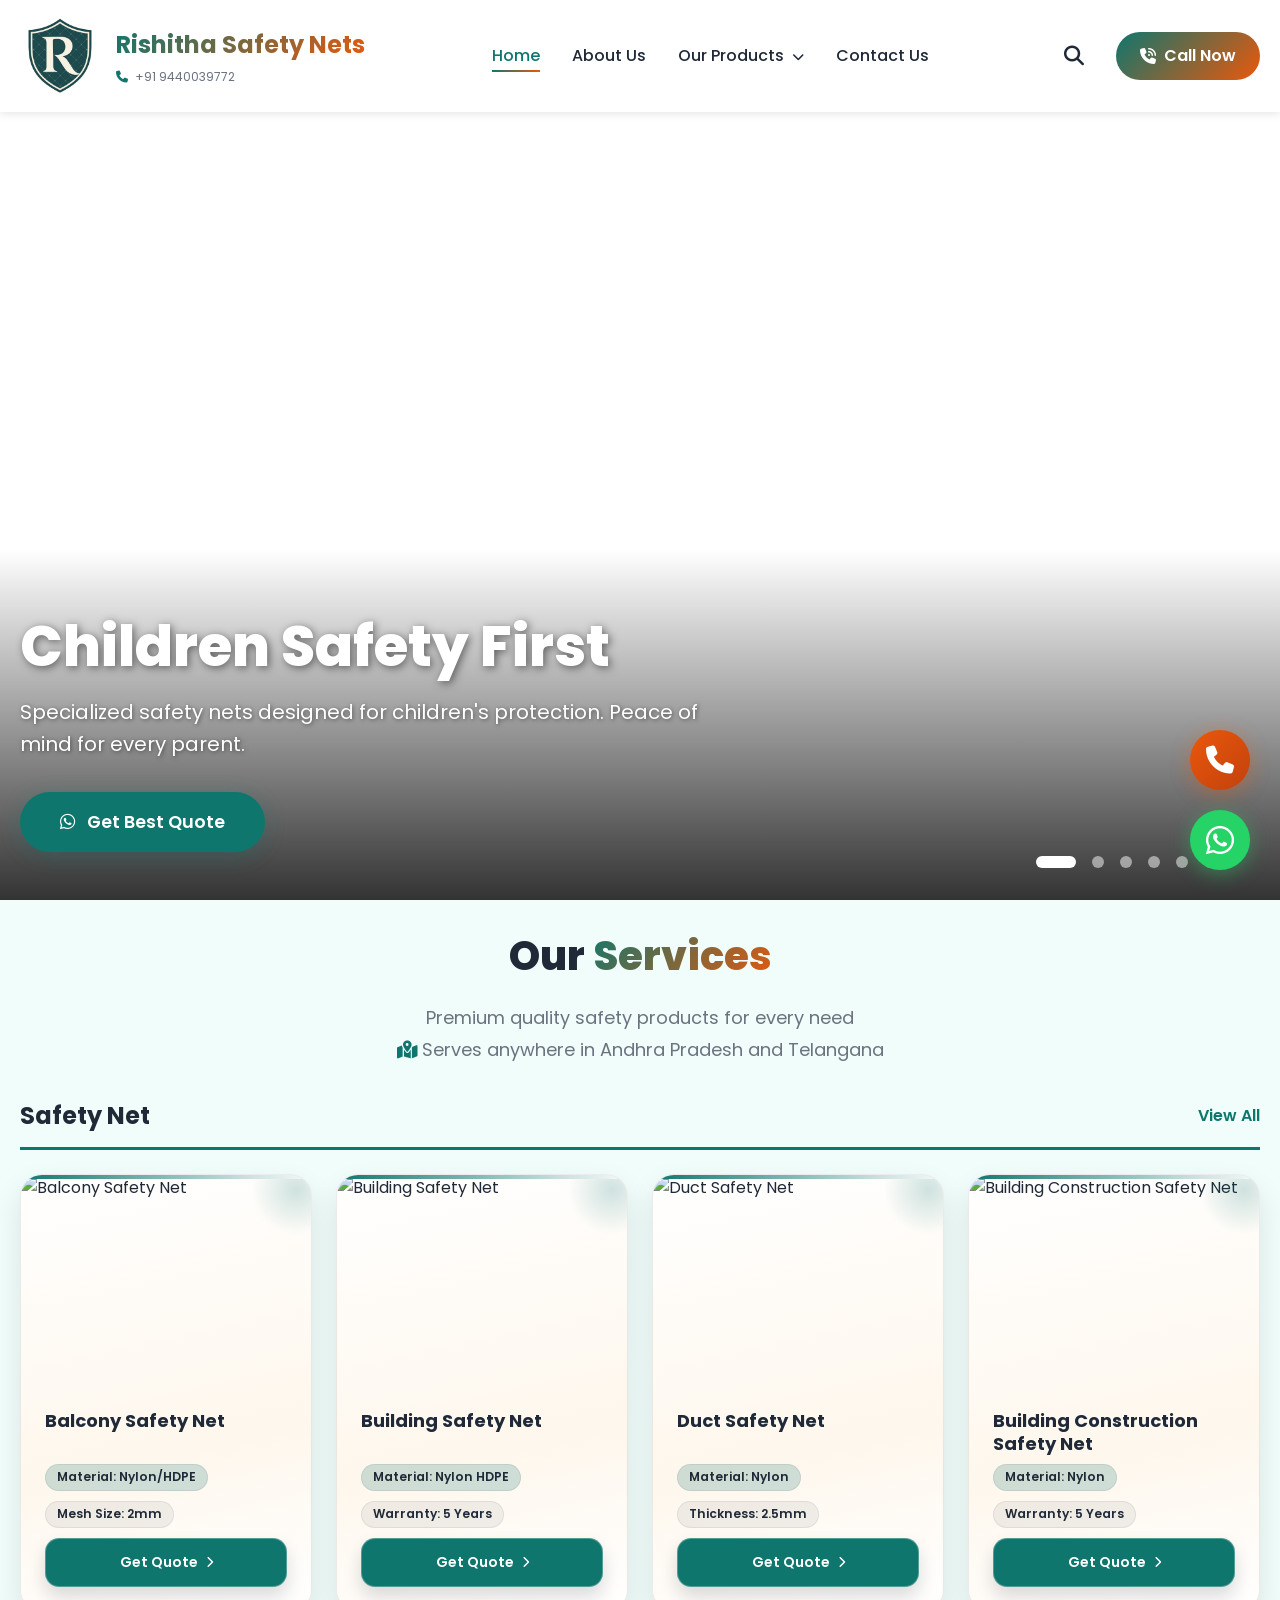
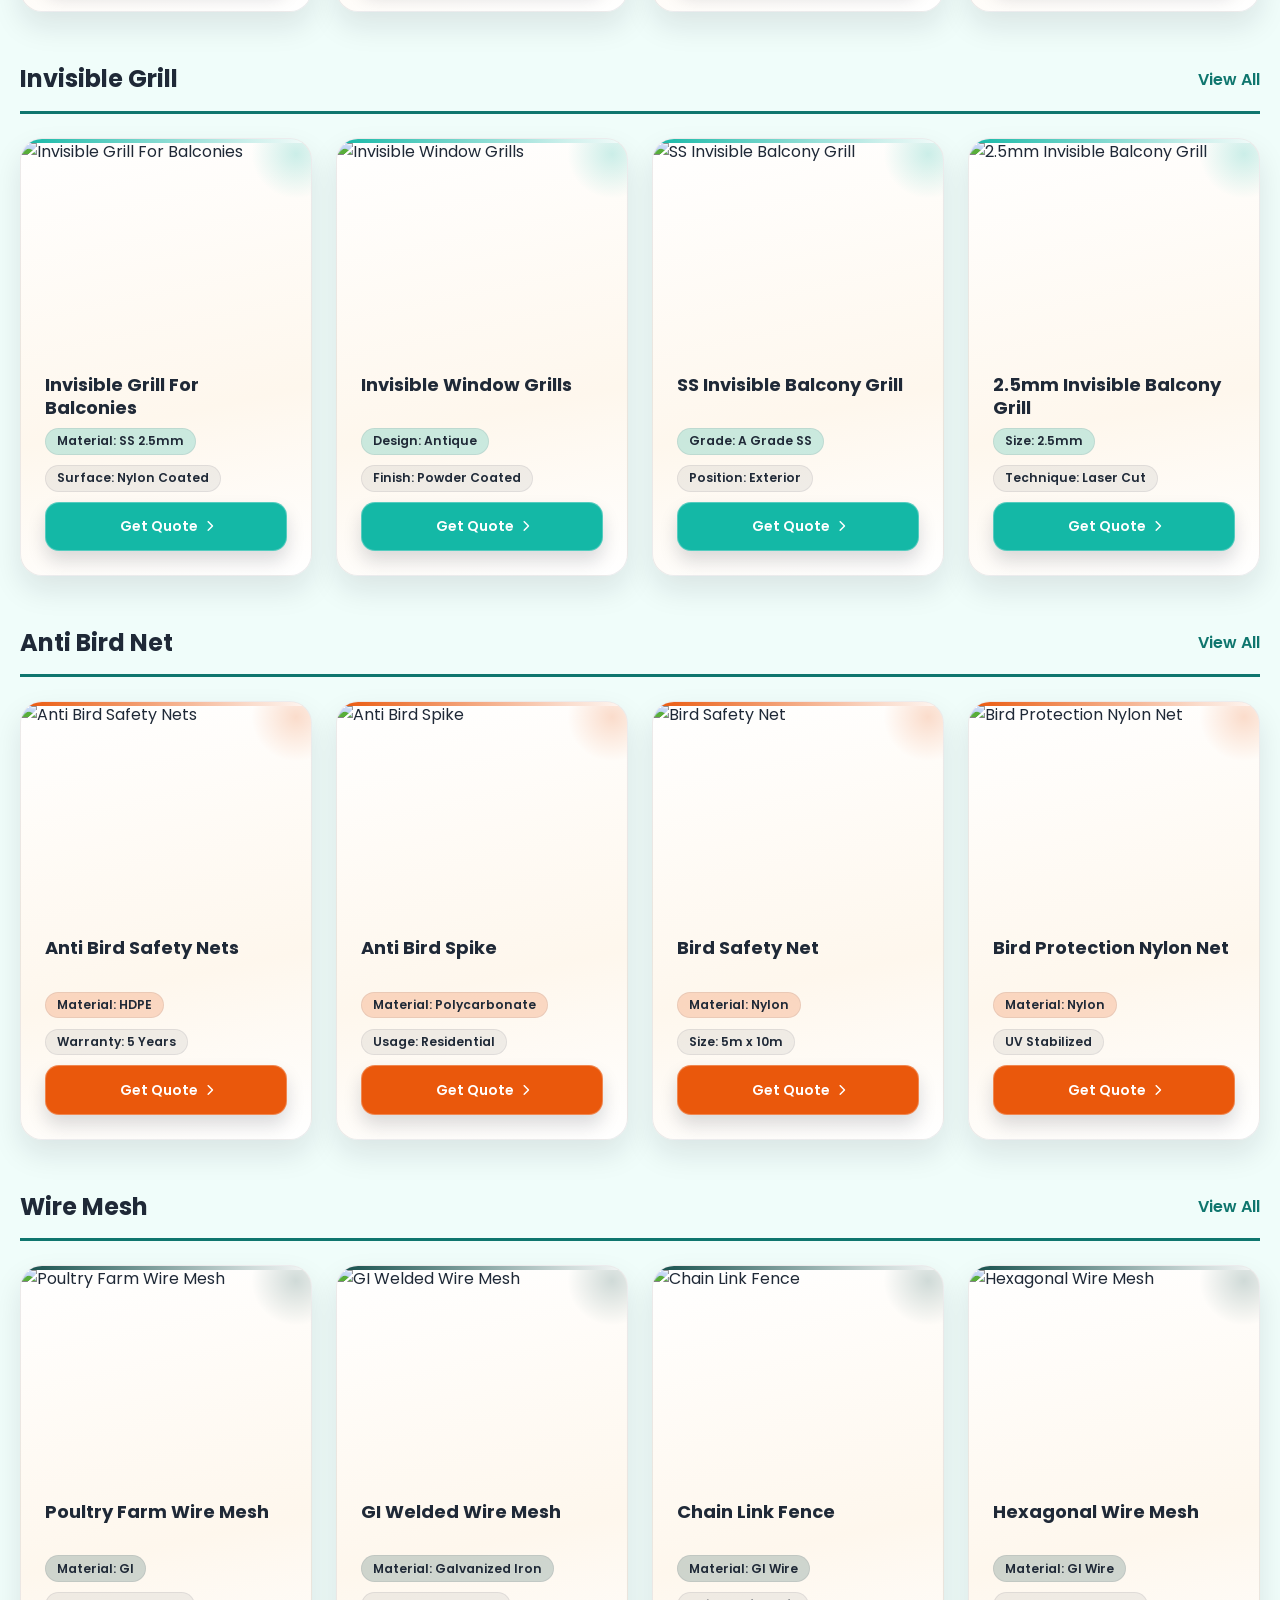
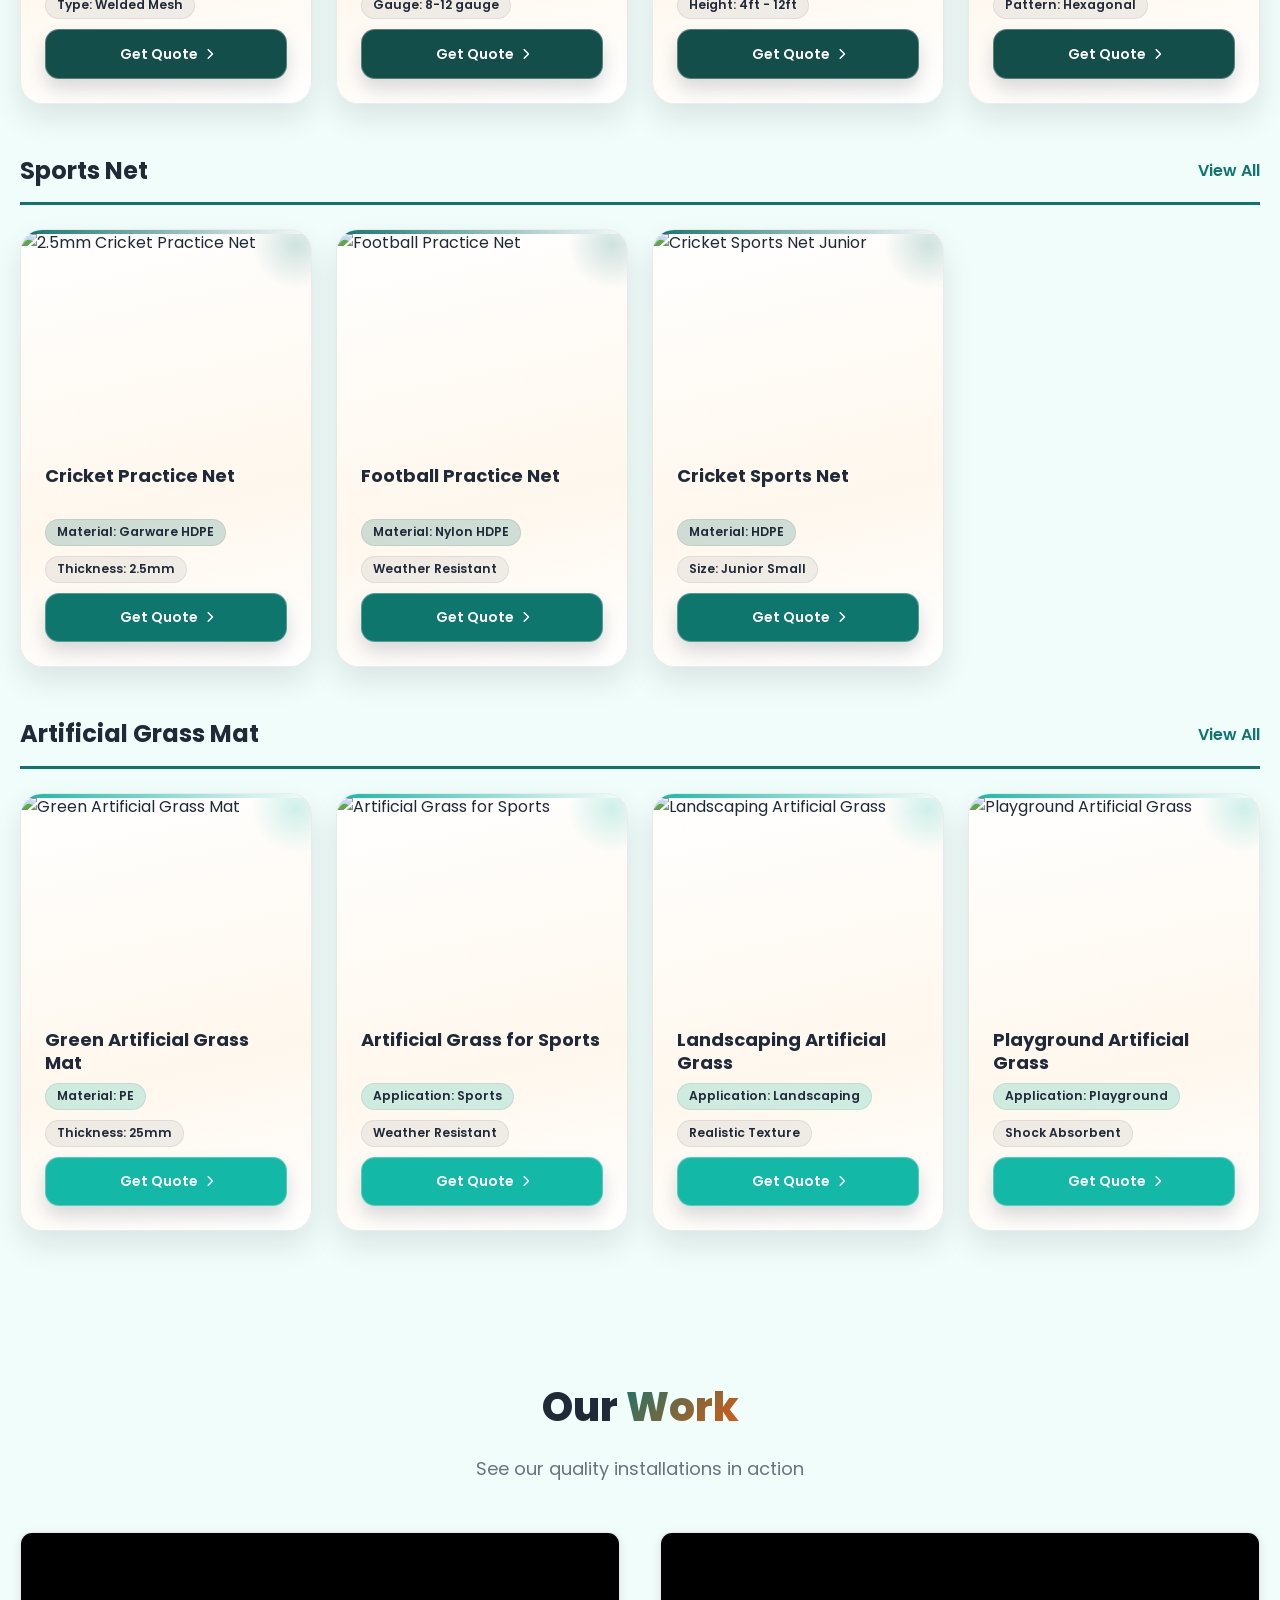
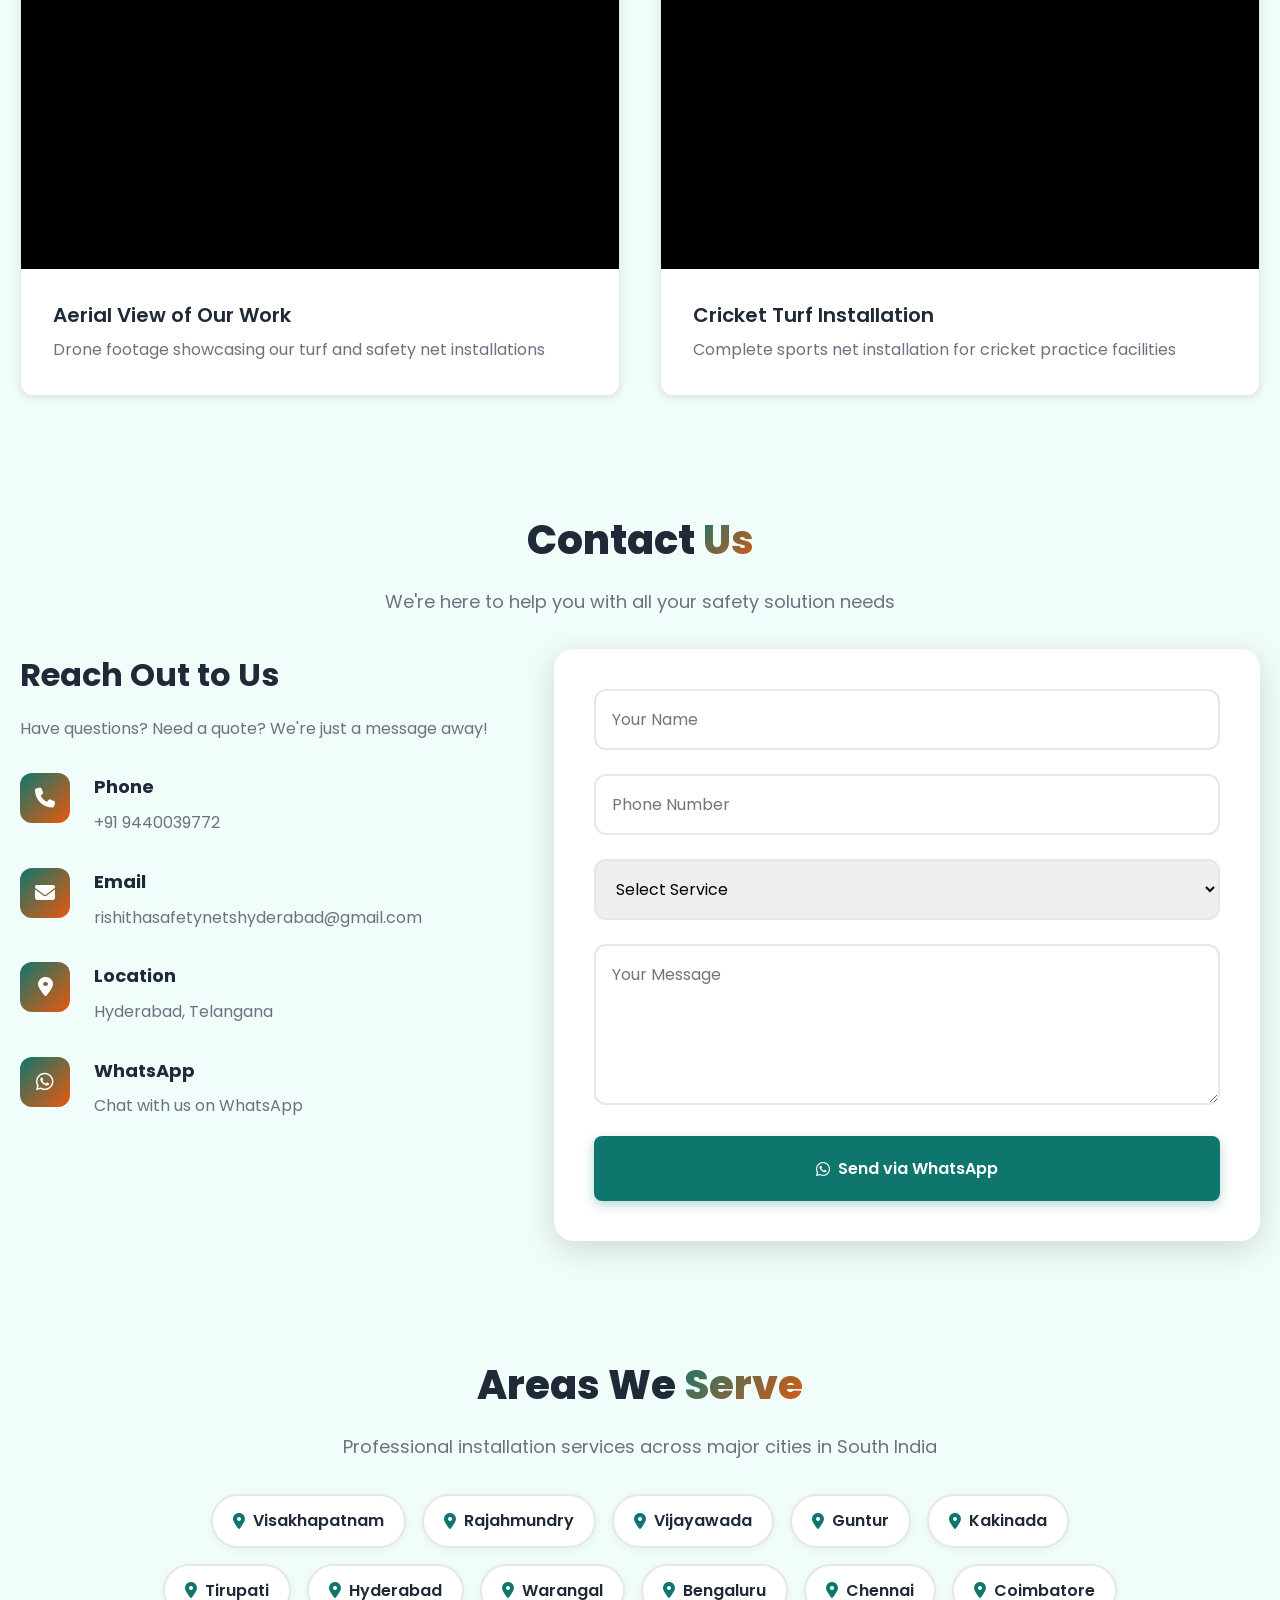
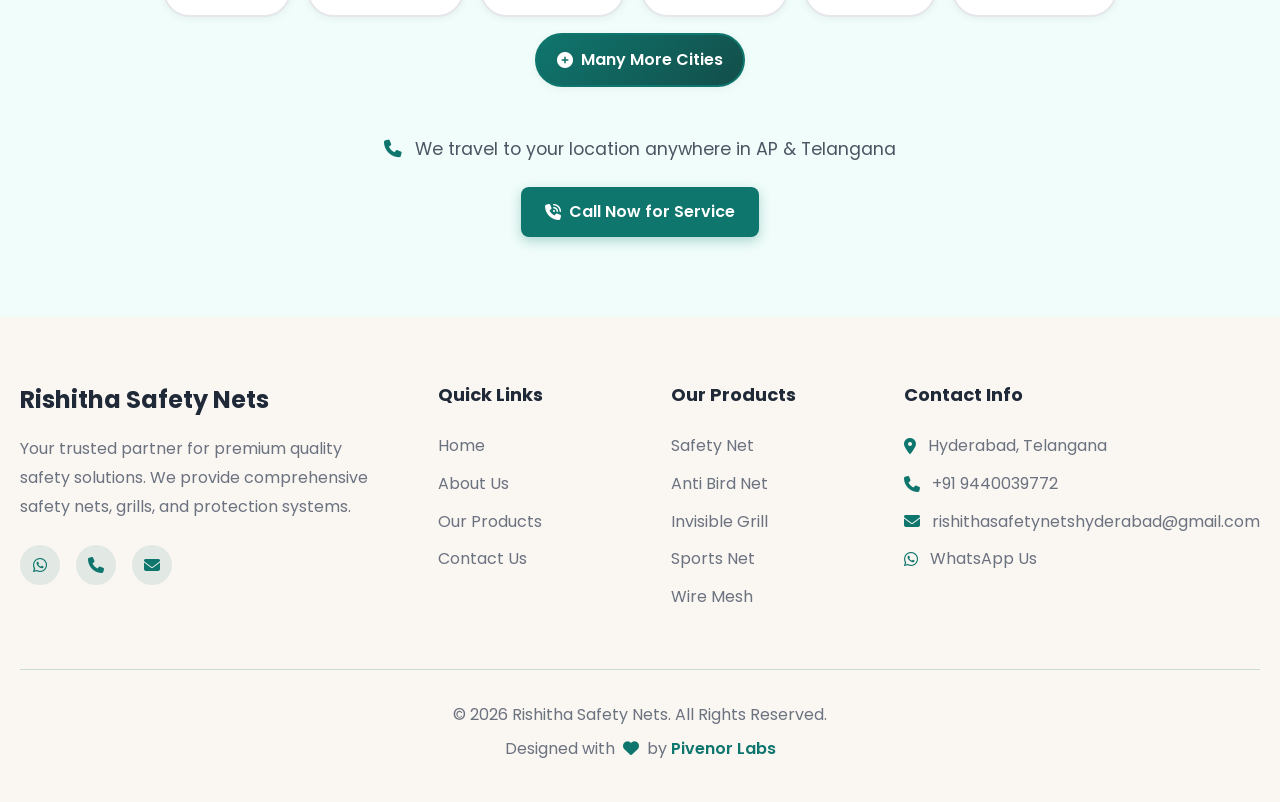
==== index.html @ 276ae289 "Initial commit for rishitha enterprises website" ====
<!DOCTYPE html>
<html lang="en-IN">
<head>
    <!-- Google tag (gtag.js) -->
    <script async src="https://www.googletagmanager.com/gtag/js?id=AW-17962054857"></script>
    <script>
        window.dataLayer = window.dataLayer || [];
        function gtag(){dataLayer.push(arguments);}
        gtag('js', new Date());

        gtag('config', 'AW-17962054857');
    </script>

    <meta charset="UTF-8">
    <meta name="viewport" content="width=device-width, initial-scale=1.0">
    <meta http-equiv="X-UA-Compatible" content="IE=edge">
    <!-- SEO Meta Tags -->
    <title>Safety Net Installation in Hyderabad | Rishitha Safety Nets</title>
    <meta name="description" content="Rishitha Safety Nets offers professional safety net, anti-bird net, invisible grill, sports net, wire mesh and artificial grass installation services in Hyderabad.">
    <meta name="keywords" content="safety net installation hyderabad, anti bird net hyderabad, invisible grill installation hyderabad, sports net installation, wire mesh installation, artificial grass installation, rishitha safety nets">
    <meta name="author" content="Rishitha Safety Nets">
    <meta name="robots" content="index, follow">
    <link rel="canonical" href="https://rishithaenterprises.com/">

    <meta property="og:type" content="website">
    <meta property="og:site_name" content="Rishitha Safety Nets">
    <meta property="og:title" content="Safety Net Installation in Hyderabad | Rishitha Safety Nets">
    <meta property="og:description" content="Rishitha Safety Nets offers professional safety net, anti-bird net, invisible grill, sports net, wire mesh and artificial grass installation services in Hyderabad.">
    <meta property="og:url" content="https://rishithaenterprises.com/">
    <meta property="og:image" content="https://rishithaenterprises.com/logo/rishitha-logo.png">
    <meta property="og:locale" content="en_IN">

    <meta name="twitter:card" content="summary_large_image">
    <meta name="twitter:title" content="Safety Net Installation in Hyderabad | Rishitha Safety Nets">
    <meta name="twitter:description" content="Rishitha Safety Nets offers professional safety net, anti-bird net, invisible grill, sports net, wire mesh and artificial grass installation services in Hyderabad.">
    <meta name="twitter:image" content="https://rishithaenterprises.com/logo/rishitha-logo.png">
    <script type="application/ld+json">
    {
      "@context": "https://schema.org",
      "@graph": [
        {
          "@type": "LocalBusiness",
          "@id": "https://rishithaenterprises.com/#business",
          "name": "Rishitha Safety Nets",
          "url": "https://rishithaenterprises.com/",
          "logo": "https://rishithaenterprises.com/logo/rishitha-logo.png",
          "image": "https://rishithaenterprises.com/logo/rishitha-logo.png",
          "description": "Safety net and invisible grill installation services in Hyderabad and surrounding areas.",
          "telephone": "+91-9440039772",
          "email": "rishithasafetynetshyderabad@gmail.com",
          "address": {
            "@type": "PostalAddress",
            "addressLocality": "Hyderabad",
            "addressRegion": "Telangana",
            "addressCountry": "IN"
          },
          "areaServed": ["Hyderabad", "Telangana", "Andhra Pradesh"],
          "sameAs": [
            "https://wa.me/919885364486"
          ]
        },
        {
          "@type": "WebSite",
          "@id": "https://rishithaenterprises.com/#website",
          "url": "https://rishithaenterprises.com/",
          "name": "Rishitha Safety Nets",
          "potentialAction": {
            "@type": "SearchAction",
            "target": "https://rishithaenterprises.com/search.html?q={search_term_string}",
            "query-input": "required name=search_term_string"
          }
        }
      ]
    }
    </script>
    <!-- Icon -->
    <link rel="icon" type="image/png" href="logo/rishitha-logo.png">

    <!-- Google Fonts -->
    <link href="https://fonts.googleapis.com/css2?family=Poppins:wght@300;400;500;600;700;800&family=Roboto:wght@400;500;700&display=swap" rel="stylesheet">

    <!-- Font Awesome -->
    <link rel="stylesheet" href="https://cdnjs.cloudflare.com/ajax/libs/font-awesome/6.4.0/css/all.min.css">

    <!-- Custom CSS -->
    <link rel="stylesheet" href="css/style.css">

</head>
<body>

<!-- Header -->
<header class="header" id="header">
    <div class="container">
        <nav class="navbar">
            <div class="logo">
                <img src="logo/rishitha-logo.png" alt="Rishitha Safety Nets Logo" class="logo-img">
                <div class="logo-text">
                    <h1>Rishitha Safety Nets</h1>
                    <p class="location">
                        <i class="fas fa-phone"></i> +91 9440039772
                    </p>
                </div>
            </div>

            <div class="nav-menu" id="nav-menu">
                <ul class="nav-list">
                    <li><a href="index.html" class="nav-link active">Home</a></li>
                    <li><a href="about.html" class="nav-link">About Us</a></li>
                    <li class="nav-dropdown">
                        <a href="#" class="nav-link">Our Products <i class="fas fa-chevron-down"></i></a>
                        <ul class="dropdown-menu">
                            <li><a href="safety-net.html">Safety Net</a></li>
                            <li><a href="anti-bird-net.html">Anti Bird Net</a></li>
                            <li><a href="invisible-grill.html">Invisible Grill</a></li>
                            <li><a href="sports-net.html">Sports Net</a></li>
                            <li><a href="wire-mesh.html">Wire Mesh</a></li>
                            <li><a href="artificial-grass-mat.html">Artificial Grass Mat</a></li>
                        </ul>
                    </li>
                    <li><a href="contact.html" class="nav-link">Contact Us</a></li>
                </ul>
            </div>

            <div class="nav-actions">
                <a href="search.html" class="search-toggle" aria-label="Search">
                    <i class="fas fa-search"></i>
                </a>
                <a href="tel:9440039772" class="btn-call" onclick="return gtag_report_conversion(this.href);">
                    <i class="fas fa-phone-volume"></i>
                    <span>Call Now</span>
                </a>
                <div class="hamburger" id="hamburger">
                    <span></span>
                    <span></span>
                    <span></span>
                </div>
            </div>
        </nav>
    </div>
</header>

<!-- Hero Carousel -->
<section class="hero-carousel" id="home">
    <div class="carousel-container">
        <!-- Slide 1: Children Safety Net -->
        <div class="carousel-slide active">
            <img src="https://res.cloudinary.com/phani-builds-1/image/upload/f_auto,q_auto:good,w_1920/v1767082781/carousel-children-safety_jtgio8.png" alt="Safety Net" loading="lazy">
            <div class="carousel-overlay">
                <div class="carousel-content">
                    <h2>Children Safety First</h2>
                    <p>Specialized safety nets designed for children's protection. Peace of mind for every parent.</p>
                    <div>
                        <a href="https://wa.me/919885364486?text=Hi,%20I'm%20interested%20in%20Safety%20Net" class="carousel-btn">
                            <i class="fab fa-whatsapp"></i> Get Best Quote
                        </a>
                    </div>
                </div>
            </div>
        </div>

        <!-- Slide 2: Invisible Grill -->
        <div class="carousel-slide">
            <img src="https://res.cloudinary.com/phani-builds-1/image/upload/f_auto,q_auto:good,w_1920/v1767082787/carousel-invisible-grill_hdobnf.png" alt="Invisible Grill" loading="lazy">
            <div class="carousel-overlay">
                <div class="carousel-content">
                    <h2>Invisible Grill Solutions</h2>
                    <p>Modern stainless steel invisible grills for balconies. Safe, stylish, and unobstructed views.</p>
                    <div>
                        <a href="https://wa.me/919885364486?text=Hi,%20I'm%20interested%20in%20Invisible%20Grill" class="carousel-btn">
                            <i class="fab fa-whatsapp"></i> Get Best Quote
                        </a>
                    </div>
                </div>
            </div>
        </div>

        <!-- Slide 3: Anti Bird Net -->
        <div class="carousel-slide">
            <img src="https://res.cloudinary.com/phani-builds-1/image/upload/f_auto,q_auto:good,w_1920/v1767082782/carousel-anti-bird_ycew6n.png" alt="Anti Bird Net" loading="lazy">
            <div class="carousel-overlay">
                <div class="carousel-content">
                    <h2>Anti Bird Protection</h2>
                    <p>Keep your property clean and bird-free with our durable anti-bird netting solutions.</p>
                    <div>
                        <a href="https://wa.me/919885364486?text=Hi,%20I'm%20interested%20in%20Anti%20Bird%20Net" class="carousel-btn">
                            <i class="fab fa-whatsapp"></i> Get Best Quote
                        </a>
                    </div>
                </div>
            </div>
        </div>

        <!-- Slide 4: Industrial Wire Mesh -->
        <div class="carousel-slide">
            <img src="https://res.cloudinary.com/phani-builds-1/image/upload/f_auto,q_auto:good,w_1920/v1767082780/carousel-industrial-mesh_z9kfrw.png" alt="Wire Mesh" loading="lazy">
            <div class="carousel-overlay">
                <div class="carousel-content">
                    <h2>Industrial Wire Mesh</h2>
                    <p>Rust-resistant wire mesh for security fencing, poultry farms, and industrial applications.</p>
                    <div>
                        <a href="https://wa.me/919885364486?text=Hi,%20I'm%20interested%20in%20Wire%20Mesh" class="carousel-btn">
                            <i class="fab fa-whatsapp"></i> Get Best Quote
                        </a>
                    </div>
                </div>
            </div>
        </div>

        <!-- Slide 5: Coconut Tree Safety Net -->
        <div class="carousel-slide">
            <img src="https://res.cloudinary.com/phani-builds-1/image/upload/f_auto,q_auto:good,w_1920/v1767082813/carousel-coconut-tree_sqnr4n.png" alt="Coconut Tree Safety Net" loading="lazy">
            <div class="carousel-overlay">
                <div class="carousel-content">
                    <h2>Coconut Tree Safety Net</h2>
                    <p>Specialized safety nets for coconut trees to prevent falling coconuts and ensure public safety.</p>
                    <div>
                        <a href="https://wa.me/919885364486?text=Hi,%20I'm%20interested%20in%20Coconut%20Tree%20Safety%20Net" class="carousel-btn">
                            <i class="fab fa-whatsapp"></i> Get Best Quote
                        </a>
                    </div>
                </div>
            </div>
        </div>

        <!-- Slide 6: Sports Net -->
        <div class="carousel-slide">
            <img src="https://cdn.jsdelivr.net/gh/phani-builds/vijaya-srinivasa-enterprises-imgs@main/sports-nets.jpeg" alt="Sports Net" loading="lazy">
            <div class="carousel-overlay">
                <div class="carousel-content">
                    <h2>Professional Sports Nets</h2>
                    <p>Heavy-duty cricket practice nets and sports netting for clubs and training facilities.</p>
                    <div>
                        <a href="https://wa.me/919885364486?text=Hi,%20I'm%20interested%20in%20Sports%20Net" class="carousel-btn">
                            <i class="fab fa-whatsapp"></i> Get Best Quote
                        </a>
                    </div>
                </div>
            </div>
        </div>

        <!-- Navigation Arrows -->
        <div class="carousel-arrow prev" onclick="changeSlide(-1)">
            <i class="fas fa-chevron-left"></i>
        </div>
        <div class="carousel-arrow next" onclick="changeSlide(1)">
            <i class="fas fa-chevron-right"></i>
        </div>

        <!-- Navigation Dots -->
        <div class="carousel-nav">
            <div class="carousel-dot active" onclick="currentSlide(0)"></div>
            <div class="carousel-dot" onclick="currentSlide(1)"></div>
            <div class="carousel-dot" onclick="currentSlide(2)"></div>
            <div class="carousel-dot" onclick="currentSlide(3)"></div>
            <div class="carousel-dot" onclick="currentSlide(4)"></div>
            <div class="carousel-dot" onclick="currentSlide(5)"></div>
        </div>
    </div>
</section>

<!-- Products Section -->
<section class="products" id="products">
    <div class="container">
        <div class="section-header">
            <h2 class="section-title">Our <span class="section-gradient-text">Services</span></h2>
            <p class="section-description">Premium quality safety products for every need</p>
            <p class="section-description">
                <i class="fas fa-map-marked-alt" style="color: #0F766E; font-weight: 600; margin-top: 0.5rem;"></i> Serves anywhere in Andhra Pradesh and Telangana
            </p>
        </div>

        <!-- Safety Net Category -->
        <div class="product-category">
            <div class="category-header">
                <h3>Safety Net</h3>
                <a href="safety-net.html" class="view-all-link">View All</a>
            </div>
            <div class="product-grid-2">
                <div class="product-card-compact">
                    <div class="product-image-compact">
                        <img src="https://res.cloudinary.com/phani-builds-1/image/upload/f_auto,q_auto:good,w_800/v1767083686/balcony_safety_net_sbvzcy.jpg" alt="Balcony Safety Net" loading="lazy">
                    </div>
                    <div class="product-info-compact">
                        <h4>Balcony Safety Net</h4>
                        <p class="product-material">Material: Nylon/HDPE</p>
                        <p class="product-thickness">Mesh Size: 2mm</p>
                        <a href="https://wa.me/919885364486?text=Hi,%20I'm%20interested%20in%20Balcony%20Safety%20Net" class="btn-get-quote" target="_blank">Get Quote</a>
                    </div>
                </div>
                <div class="product-card-compact">
                    <div class="product-image-compact">
                        <img src="https://cdn.jsdelivr.net/gh/phani-builds/vijaya-srinivasa-enterprises-imgs@main/building-safety-nets.jpeg" alt="Building Safety Net" loading="lazy">
                    </div>
                    <div class="product-info-compact">
                        <h4>Building Safety Net</h4>
                        <p class="product-material">Material: Nylon HDPE</p>
                        <p class="product-thickness">Warranty: 5 Years</p>
                        <a href="https://wa.me/919885364486?text=Hi,%20I'm%20interested%20in%20Building%20Safety%20Net" class="btn-get-quote" target="_blank">Get Quote</a>
                    </div>
                </div>
                <div class="product-card-compact">
                    <div class="product-image-compact">
                        <img src="https://res.cloudinary.com/phani-builds-1/image/upload/f_auto,q_auto:good,w_800/v1767765233/duct-area_pxxioi.jpg" alt="Duct Safety Net" loading="lazy">
                    </div>
                    <div class="product-info-compact">
                        <h4>Duct Safety Net</h4>
                        <p class="product-material">Material: Nylon</p>
                        <p class="product-thickness">Thickness: 2.5mm</p>
                        <a href="https://wa.me/919885364486?text=Hi,%20I'm%20interested%20in%20Duct%20Safety%20Net" class="btn-get-quote" target="_blank">Get Quote</a>
                    </div>
                </div>
                <div class="product-card-compact">
                    <div class="product-image-compact">
                        <img src="https://res.cloudinary.com/phani-builds-1/image/upload/f_auto,q_auto:good,w_800/v1767083809/construction_safety_nets_ppuadw.jpg" alt="Building Construction Safety Net" loading="lazy">
                    </div>
                    <div class="product-info-compact">
                        <h4>Building Construction Safety Net</h4>
                        <p class="product-material">Material: Nylon</p>
                        <p class="product-thickness">Warranty: 5 Years</p>
                        <a href="https://wa.me/919885364486?text=Hi,%20I'm%20interested%20in%20Building%20Construction%20Safety%20Net" class="btn-get-quote" target="_blank">Get Quote</a>
                    </div>
                </div>
                <div class="product-card-compact">
                    <div class="product-image-compact">
                        <img src="https://res.cloudinary.com/phani-builds-1/image/upload/f_auto,q_auto:good,w_800/v1767083910/hdpe_safety_nets_pzeolu.jpg" alt="HDPE Green Safety Net" loading="lazy">
                    </div>
                    <div class="product-info-compact">
                        <h4>HDPE Green Safety Net</h4>
                        <p class="product-material">Material: HDPE</p>
                        <p class="product-thickness">Thickness: 25mm</p>
                        <a href="https://wa.me/919885364486?text=Hi,%20I'm%20interested%20in%20HDPE%20Green%20Safety%20Net" class="btn-get-quote" target="_blank">Get Quote</a>
                    </div>
                </div>
            </div>
        </div>

        <!-- Invisible Grill Category -->
        <div class="product-category">
            <div class="category-header">
                <h3>Invisible Grill</h3>
                <a href="invisible-grill.html" class="view-all-link">View All</a>
            </div>
            <div class="product-grid-2">
                <div class="product-card-compact">
                    <div class="product-image-compact">
                        <img src="https://cdn.jsdelivr.net/gh/phani-builds/vijaya-srinivasa-enterprises-imgs@main/balcony-grills.jpg" alt="Invisible Grill For Balconies" loading="lazy">
                    </div>
                    <div class="product-info-compact">
                        <h4>Invisible Grill For Balconies</h4>
                        <p class="product-material">Material: SS 2.5mm</p>
                        <p class="product-thickness">Surface: Nylon Coated</p>
                        <a href="https://wa.me/919885364486?text=Hi,%20I'm%20interested%20in%20Invisible%20Grill%20For%20Balconies" class="btn-get-quote" target="_blank">Get Quote</a>
                    </div>
                </div>
                <div class="product-card-compact">
                    <div class="product-image-compact">
                        <img src="https://res.cloudinary.com/phani-builds-1/image/upload/f_auto,q_auto:good,w_800/v1767093699/window_grills_nspi3p.webp" alt="Invisible Window Grills" loading="lazy">
                    </div>
                    <div class="product-info-compact">
                        <h4>Invisible Window Grills</h4>
                        <p class="product-material">Design: Antique</p>
                        <p class="product-thickness">Finish: Powder Coated</p>
                        <a href="https://wa.me/919885364486?text=Hi,%20I'm%20interested%20in%20Invisible%20Window%20Grills" class="btn-get-quote" target="_blank">Get Quote</a>
                    </div>
                </div>
                <div class="product-card-compact">
                    <div class="product-image-compact">
                        <img src="https://res.cloudinary.com/phani-builds-1/image/upload/f_auto,q_auto:good,w_800/v1767093700/ss_invisible_grill_dhblm5.webp" alt="SS Invisible Balcony Grill" loading="lazy">
                    </div>
                    <div class="product-info-compact">
                        <h4>SS Invisible Balcony Grill</h4>
                        <p class="product-material">Grade: A Grade SS</p>
                        <p class="product-thickness">Position: Exterior</p>
                        <a href="https://wa.me/919885364486?text=Hi,%20I'm%20interested%20in%20SS%20Invisible%20Balcony%20Grill" class="btn-get-quote" target="_blank">Get Quote</a>
                    </div>
                </div>
                <div class="product-card-compact">
                    <div class="product-image-compact">
                        <img src="https://res.cloudinary.com/phani-builds-1/image/upload/f_auto,q_auto:good,w_800/v1767093699/2.5mm_invisible_grill_p9ykju.webp" alt="2.5mm Invisible Balcony Grill" loading="lazy">
                    </div>
                    <div class="product-info-compact">
                        <h4>2.5mm Invisible Balcony Grill</h4>
                        <p class="product-material">Size: 2.5mm</p>
                        <p class="product-thickness">Technique: Laser Cut</p>
                        <a href="https://wa.me/919885364486?text=Hi,%20I'm%20interested%20in%202.5mm%20Invisible%20Balcony%20Grill" class="btn-get-quote" target="_blank">Get Quote</a>
                    </div>
                </div>
            </div>
        </div>

        <!-- Anti Bird Net Category -->
        <div class="product-category">
            <div class="category-header">
                <h3>Anti Bird Net</h3>
                <a href="anti-bird-net.html" class="view-all-link">View All</a>
            </div>
            <div class="product-grid-2">
                <div class="product-card-compact">
                    <div class="product-image-compact">
                        <img src="https://res.cloudinary.com/phani-builds-1/image/upload/f_auto,q_auto:good,w_800/v1767765103/anti-bird_xvcyih.jpg" alt="Anti Bird Safety Nets" loading="lazy">
                    </div>
                    <div class="product-info-compact">
                        <h4>Anti Bird Safety Nets</h4>
                        <p class="product-material">Material: HDPE</p>
                        <p class="product-thickness">Warranty: 5 Years</p>
                        <a href="https://wa.me/919885364486?text=Hi,%20I'm%20interested%20in%20Anti%20Bird%20Safety%20Nets" class="btn-get-quote" target="_blank">Get Quote</a>
                    </div>
                </div>
                <div class="product-card-compact">
                    <div class="product-image-compact">
                        <img src="https://res.cloudinary.com/phani-builds-1/image/upload/f_auto,q_auto:good,w_800/v1767170840/anti_bird_spike_kqpydy.webp" alt="Anti Bird Spike" loading="lazy">
                    </div>
                    <div class="product-info-compact">
                        <h4>Anti Bird Spike</h4>
                        <p class="product-material">Material: Polycarbonate</p>
                        <p class="product-thickness">Usage: Residential</p>
                        <a href="https://wa.me/919885364486?text=Hi,%20I'm%20interested%20in%20Anti%20Bird%20Spike" class="btn-get-quote" target="_blank">Get Quote</a>
                    </div>
                </div>
                <div class="product-card-compact">
                    <div class="product-image-compact">
                        <img src="https://res.cloudinary.com/phani-builds-1/image/upload/f_auto,q_auto:good,w_800/v1767089555/anti_bird_nets_u0gl2c.webp" alt="Bird Safety Net" loading="lazy">
                    </div>
                    <div class="product-info-compact">
                        <h4>Bird Safety Net</h4>
                        <p class="product-material">Material: Nylon</p>
                        <p class="product-thickness">Size: 5m x 10m</p>
                        <a href="https://wa.me/919885364486?text=Hi,%20I'm%20interested%20in%20Bird%20Safety%20Net" class="btn-get-quote" target="_blank">Get Quote</a>
                    </div>
                </div>
                <div class="product-card-compact">
                    <div class="product-image-compact">
                        <img src="https://res.cloudinary.com/phani-builds-1/image/upload/f_auto,q_auto:good,w_800/v1767196286/nylon_bird_xxpn73.webp" alt="Bird Protection Nylon Net" loading="lazy">
                    </div>
                    <div class="product-info-compact">
                        <h4>Bird Protection Nylon Net</h4>
                        <p class="product-material">Material: Nylon</p>
                        <p class="product-thickness">UV Stabilized</p>
                        <a href="https://wa.me/919885364486?text=Hi,%20I'm%20interested%20in%20Bird%20Protection%20Nylon%20Net" class="btn-get-quote" target="_blank">Get Quote</a>
                    </div>
                </div>
            </div>
        </div>

        <!-- Wire Mesh Category -->
        <div class="product-category">
            <div class="category-header">
                <h3>Wire Mesh</h3>
                <a href="wire-mesh.html" class="view-all-link">View All</a>
            </div>
            <div class="product-grid-2">
                <div class="product-card-compact">
                    <div class="product-image-compact">
                        <img src="https://res.cloudinary.com/phani-builds-1/image/upload/f_auto,q_auto:good,w_800/v1767094096/poultry_mesh_c2qtfr.jpg" alt="Poultry Farm Wire Mesh" loading="lazy">
                    </div>
                    <div class="product-info-compact">
                        <h4>Poultry Farm Wire Mesh</h4>
                        <p class="product-material">Material: GI</p>
                        <p class="product-thickness">Type: Welded Mesh</p>
                        <a href="https://wa.me/919885364486?text=Hi,%20I'm%20interested%20in%20Poultry%20Farm%20Wire%20Mesh" class="btn-get-quote" target="_blank">Get Quote</a>
                    </div>
                </div>
                <div class="product-card-compact">
                    <div class="product-image-compact">
                        <img src="https://res.cloudinary.com/phani-builds-1/image/upload/f_auto,q_auto:good,w_800/v1767094090/gi_wire_mesh_lztmqr.jpg" alt="GI Welded Wire Mesh" loading="lazy">
                    </div>
                    <div class="product-info-compact">
                        <h4>GI Welded Wire Mesh</h4>
                        <p class="product-material">Material: Galvanized Iron</p>
                        <p class="product-thickness">Gauge: 8-12 gauge</p>
                        <a href="https://wa.me/919885364486?text=Hi,%20I'm%20interested%20in%20GI%20Welded%20Wire%20Mesh" class="btn-get-quote" target="_blank">Get Quote</a>
                    </div>
                </div>
                <div class="product-card-compact">
                    <div class="product-image-compact">
                        <img src="https://res.cloudinary.com/phani-builds-1/image/upload/f_auto,q_auto:good,w_800/v1767094093/chain_link_fence_xrro7l.webp" alt="Chain Link Fence" loading="lazy">
                    </div>
                    <div class="product-info-compact">
                        <h4>Chain Link Fence</h4>
                        <p class="product-material">Material: GI Wire</p>
                        <p class="product-thickness">Height: 4ft - 12ft</p>
                        <a href="https://wa.me/919885364486?text=Hi,%20I'm%20interested%20in%20Chain%20Link%20Fence" class="btn-get-quote" target="_blank">Get Quote</a>
                    </div>
                </div>
                <div class="product-card-compact">
                    <div class="product-image-compact">
                        <img src="https://res.cloudinary.com/phani-builds-1/image/upload/f_auto,q_auto:good,w_800/v1767094091/hexagonal_wire_mesh_dsg4vl.webp" alt="Hexagonal Wire Mesh" loading="lazy">
                    </div>
                    <div class="product-info-compact">
                        <h4>Hexagonal Wire Mesh</h4>
                        <p class="product-material">Material: GI Wire</p>
                        <p class="product-thickness">Pattern: Hexagonal</p>
                        <a href="https://wa.me/919885364486?text=Hi,%20I'm%20interested%20in%20Hexagonal%20Wire%20Mesh" class="btn-get-quote" target="_blank">Get Quote</a>
                    </div>
                </div>
            </div>
        </div>

        <!-- Sports Net Category -->
        <div class="product-category">
            <div class="category-header">
                <h3>Sports Net</h3>
                <a href="sports-net.html" class="view-all-link">View All</a>
            </div>
            <div class="product-grid-2">
                <div class="product-card-compact">
                    <div class="product-image-compact">
                        <img src="https://cdn.jsdelivr.net/gh/phani-builds/vijaya-srinivasa-enterprises-imgs@main/sports-nets-preview.jpeg" alt="2.5mm Cricket Practice Net" loading="lazy">
                    </div>
                    <div class="product-info-compact">
                        <h4>Cricket Practice Net</h4>
                        <p class="product-material">Material: Garware HDPE</p>
                        <p class="product-thickness">Thickness: 2.5mm</p>
                        <a href="https://wa.me/919885364486?text=Hi,%20I'm%20interested%20in%202.5mm%20Cricket%20Practice%20Net" class="btn-get-quote" target="_blank">Get Quote</a>
                    </div>
                </div>
                <div class="product-card-compact">
                    <div class="product-image-compact">
                        <img src="https://res.cloudinary.com/phani-builds-1/image/upload/f_auto,q_auto:good,w_800/v1767092717/football_nets_olow58.png" alt="Football Practice Net" loading="lazy">
                    </div>
                    <div class="product-info-compact">
                        <h4>Football Practice Net</h4>
                        <p class="product-material">Material: Nylon HDPE</p>
                        <p class="product-thickness">Weather Resistant</p>
                        <a href="https://wa.me/919885364486?text=Hi,%20I'm%20interested%20in%20Football%20Practice%20Net" class="btn-get-quote" target="_blank">Get Quote</a>
                    </div>
                </div>
                <div class="product-card-compact">
                    <div class="product-image-compact">
                        <img src="https://res.cloudinary.com/phani-builds-1/image/upload/f_auto,q_auto:good,w_800/v1767092724/cricket_sports_net_fe9bbc.png" alt="Cricket Sports Net Junior" loading="lazy">
                    </div>
                    <div class="product-info-compact">
                        <h4>Cricket Sports Net</h4>
                        <p class="product-material">Material: HDPE</p>
                        <p class="product-thickness">Size: Junior Small</p>
                        <a href="https://wa.me/919885364486?text=Hi,%20I'm%20interested%20in%20Cricket%20Sports%20Net%20Junior" class="btn-get-quote" target="_blank">Get Quote</a>
                    </div>
                </div>
            </div>
        </div>

        <!-- Artificial Grass Mat Category -->
        <div class="product-category">
            <div class="category-header">
                <h3>Artificial Grass Mat</h3>
                <a href="artificial-grass-mat.html" class="view-all-link">View All</a>
            </div>
            <div class="product-grid-2">
                <div class="product-card-compact">
                    <div class="product-image-compact">
                        <img src="https://res.cloudinary.com/phani-builds-1/image/upload/f_auto,q_auto:good,w_800/v1767094403/green_mat_xiq4hr.webp" alt="Green Artificial Grass Mat" loading="lazy">
                    </div>
                    <div class="product-info-compact">
                        <h4>Green Artificial Grass Mat</h4>
                        <p class="product-material">Material: PE</p>
                        <p class="product-thickness">Thickness: 25mm</p>
                        <a href="https://wa.me/919885364486?text=Hi,%20I'm%20interested%20in%20Green%20Artificial%20Grass%20Mat" class="btn-get-quote" target="_blank">Get Quote</a>
                    </div>
                </div>
                <div class="product-card-compact">
                    <div class="product-image-compact">
                        <img src="https://res.cloudinary.com/phani-builds-1/image/upload/f_auto,q_auto:good,w_800/v1767094387/sports_grass_xkao5q.jpg" alt="Artificial Grass for Sports" loading="lazy">
                    </div>
                    <div class="product-info-compact">
                        <h4>Artificial Grass for Sports</h4>
                        <p class="product-material">Application: Sports</p>
                        <p class="product-thickness">Weather Resistant</p>
                        <a href="https://wa.me/919885364486?text=Hi,%20I'm%20interested%20in%20Artificial%20Grass%20for%20Sports" class="btn-get-quote" target="_blank">Get Quote</a>
                    </div>
                </div>
                <div class="product-card-compact">
                    <div class="product-image-compact">
                        <img src="https://res.cloudinary.com/phani-builds-1/image/upload/f_auto,q_auto:good,w_800/v1767094392/artificial_grass_xo8nde.jpg" alt="Landscaping Artificial Grass" loading="lazy">
                    </div>
                    <div class="product-info-compact">
                        <h4>Landscaping Artificial Grass</h4>
                        <p class="product-material">Application: Landscaping</p>
                        <p class="product-thickness">Realistic Texture</p>
                        <a href="https://wa.me/919885364486?text=Hi,%20I'm%20interested%20in%20Landscaping%20Artificial%20Grass" class="btn-get-quote" target="_blank">Get Quote</a>
                    </div>
                </div>
                <div class="product-card-compact">
                    <div class="product-image-compact">
                        <img src="https://res.cloudinary.com/phani-builds-1/image/upload/f_auto,q_auto:good,w_800/v1767094390/playground_grass_p1hcj9.jpg" alt="Playground Artificial Grass" loading="lazy">
                    </div>
                    <div class="product-info-compact">
                        <h4>Playground Artificial Grass</h4>
                        <p class="product-material">Application: Playground</p>
                        <p class="product-thickness">Shock Absorbent</p>
                        <a href="https://wa.me/919885364486?text=Hi,%20I'm%20interested%20in%20Playground%20Artificial%20Grass" class="btn-get-quote" target="_blank">Get Quote</a>
                    </div>
                </div>
            </div>
        </div>

    </div>
</section>

<!-- Videos Section -->
<section class="videos-section" id="videos">
    <div class="container">
        <div class="section-header">
            <h2 class="section-title">Our <span class="section-gradient-text">Work</span></h2>
            <p class="section-description">See our quality installations in action</p>
        </div>

        <div class="videos-grid">
            <div class="video-card">
                <div class="video-wrapper">
                    <iframe
                            src="https://www.youtube.com/embed/qsUyBF6TlzU"
                            title="Rishitha Safety Nets - Turf Drone View"
                            allow="accelerometer; autoplay; clipboard-write; encrypted-media; gyroscope; picture-in-picture; web-share"
                            allowfullscreen>
                    </iframe>
                </div>
                <div class="video-info">
                    <h3>Aerial View of Our Work</h3>
                    <p>Drone footage showcasing our turf and safety net installations</p>
                </div>
            </div>

            <div class="video-card">
                <div class="video-wrapper">
                    <iframe
                            src="https://www.youtube.com/embed/gnfKnp4RUUg"
                            title="Rishitha Safety Nets - Cricket Turf Installation"
                            allow="accelerometer; autoplay; clipboard-write; encrypted-media; gyroscope; picture-in-picture; web-share"
                            allowfullscreen>
                    </iframe>
                </div>
                <div class="video-info">
                    <h3>Cricket Turf Installation</h3>
                    <p>Complete sports net installation for cricket practice facilities</p>
                </div>
            </div>
        </div>
    </div>
</section>

<!-- Contact Section -->
<section class="contact" id="contact">
    <div class="container">
        <div class="section-header">
            <h2 class="section-title">Contact <span class="section-gradient-text">Us</span></h2>
            <p class="section-description">We're here to help you with all your safety solution needs</p>
        </div>

        <div class="contact-content">
            <div class="contact-info">
                <h3>Reach Out to Us</h3>
                <p>Have questions? Need a quote? We're just a message away!</p>

                <div class="info-item">
                    <div class="info-icon">
                        <i class="fas fa-phone"></i>
                    </div>
                    <div class="info-text">
                        <h4>Phone</h4>
                        <a href="tel:9440039772" onclick="return gtag_report_conversion(this.href);">+91 9440039772</a>
                    </div>
                </div>

                <div class="info-item">
                    <div class="info-icon">
                        <i class="fas fa-envelope"></i>
                    </div>
                    <div class="info-text">
                        <h4>Email</h4>
                        <a href="mailto:rishithasafetynetshyderabad@gmail.com">rishithasafetynetshyderabad@gmail.com</a>
                    </div>
                </div>

                <div class="info-item">
                    <div class="info-icon">
                        <i class="fas fa-map-marker-alt"></i>
                    </div>
                    <div class="info-text">
                        <h4>Location</h4>
                        <p>Hyderabad, Telangana</p>
                    </div>
                </div>

                <div class="info-item">
                    <div class="info-icon">
                        <i class="fab fa-whatsapp"></i>
                    </div>
                    <div class="info-text">
                        <h4>WhatsApp</h4>
                        <a href="https://wa.me/919885364486" target="_blank">Chat with us on WhatsApp</a>
                    </div>
                </div>
            </div>

            <div class="contact-form-wrapper">
                <form class="contact-form" id="contact-form">
                    <div class="form-group">
                        <input type="text" id="name" name="name" placeholder="Your Name" required>
                    </div>
                    <div class="form-group">
                        <input type="tel" id="phone" name="phone" placeholder="Phone Number" required>
                    </div>
                    <div class="form-group">
                        <select id="service" name="service" required>
                            <option value="">Select Service</option>
                            <option value="Safety Net">Safety Net</option>
                            <option value="Anti Bird Net">Anti Bird Net</option>
                            <option value="Invisible Grill">Invisible Grill</option>
                            <option value="Sports Net">Sports Net</option>
                            <option value="Wire Mesh">Wire Mesh</option>
                            <option value="Artificial Grass">Artificial Grass</option>
                            <option value="Other">Other</option>
                        </select>
                    </div>
                    <div class="form-group">
                        <textarea id="message" name="message" rows="5" placeholder="Your Message" required></textarea>
                    </div>
                    <button type="submit" class="btn btn-primary btn-full">
                        <i class="fab fa-whatsapp"></i> Send via WhatsApp
                    </button>
                </form>
            </div>
        </div>
    </div>
</section>

<!-- Areas Served Section -->
<section class="areas-served-section">
    <div class="container">
        <div class="section-header">
            <h2 class="section-title">
                Areas We <span class="section-gradient-text">Serve</span>
            </h2>
            <p class="section-description">
                Professional installation services across major cities in South India
            </p>
        </div>

        <div class="areas-chips-wrapper">
            <div class="area-chip">
                <i class="fas fa-map-marker-alt"></i>
                <span>Visakhapatnam</span>
            </div>
            <div class="area-chip">
                <i class="fas fa-map-marker-alt"></i>
                <span>Rajahmundry</span>
            </div>
            <div class="area-chip">
                <i class="fas fa-map-marker-alt"></i>
                <span>Vijayawada</span>
            </div>
            <div class="area-chip">
                <i class="fas fa-map-marker-alt"></i>
                <span>Guntur</span>
            </div>
            <div class="area-chip">
                <i class="fas fa-map-marker-alt"></i>
                <span>Kakinada</span>
            </div>
            <div class="area-chip">
                <i class="fas fa-map-marker-alt"></i>
                <span>Tirupati</span>
            </div>
            <div class="area-chip">
                <i class="fas fa-map-marker-alt"></i>
                <span>Hyderabad</span>
            </div>
            <div class="area-chip">
                <i class="fas fa-map-marker-alt"></i>
                <span>Warangal</span>
            </div>
            <div class="area-chip">
                <i class="fas fa-map-marker-alt"></i>
                <span>Bengaluru</span>
            </div>
            <div class="area-chip">
                <i class="fas fa-map-marker-alt"></i>
                <span>Chennai</span>
            </div>
            <div class="area-chip">
                <i class="fas fa-map-marker-alt"></i>
                <span>Coimbatore</span>
            </div>
            <div class="area-chip highlight">
                <i class="fas fa-plus-circle"></i>
                <span>Many More Cities</span>
            </div>
        </div>

        <div class="areas-cta">
            <p class="areas-cta-text">
                <i class="fas fa-phone"></i>
                We travel to your location anywhere in AP & Telangana
            </p>
            <a href="tel:9440039772" onclick="return gtag_report_conversion(this.href);" class="btn btn-primary">
                <i class="fas fa-phone-volume"></i> Call Now for Service
            </a>
        </div>
    </div>
</section>

<!-- Footer -->
<footer class="footer">
    <div class="container">
        <div class="footer-content">
            <div class="footer-col">
                <h3>Rishitha Safety Nets</h3>
                <p>Your trusted partner for premium quality safety solutions. We provide comprehensive safety nets, grills, and protection systems.</p>
                <div class="social-links">
                    <a href="https://wa.me/919885364486" target="_blank" aria-label="WhatsApp"><i class="fab fa-whatsapp"></i></a>
                    <a href="tel:9440039772" onclick="return gtag_report_conversion(this.href);" aria-label="Phone"><i class="fas fa-phone"></i></a>
                    <a href="mailto:rishithasafetynetshyderabad@gmail.com"><i class="fas fa-envelope"></i></a>
                </div>
            </div>
            <div class="footer-col">
                <h4>Quick Links</h4>
                <ul>
                    <li><a href="index.html">Home</a></li>
                    <li><a href="about.html">About Us</a></li>
                    <li><a href="search.html">Our Products</a></li>
                    <li><a href="contact.html">Contact Us</a></li>
                </ul>
            </div>
            <div class="footer-col">
                <h4>Our Products</h4>
                <ul>
                    <li><a href="safety-net.html">Safety Net</a></li>
                    <li><a href="anti-bird-net.html">Anti Bird Net</a></li>
                    <li><a href="invisible-grill.html">Invisible Grill</a></li>
                    <li><a href="sports-net.html">Sports Net</a></li>
                    <li><a href="wire-mesh.html">Wire Mesh</a></li>
                </ul>
            </div>
            <div class="footer-col">
                <h4>Contact Info</h4>
                <ul class="contact-list">
                    <li><i class="fas fa-map-marker-alt"></i> Hyderabad, Telangana</li>
                    <li><i class="fas fa-phone"></i> +91 9440039772</li>
                    <li><i class="fas fa-envelope"></i> rishithasafetynetshyderabad@gmail.com</li>
<li><i class="fab fa-whatsapp"></i> <a href="https://wa.me/919885364486" target="_blank">WhatsApp Us</a></li>
                </ul>
            </div>
        </div>
        <div class="footer-bottom">
            <p>&copy; <span id="copyright-year"></span> Rishitha Safety Nets. All Rights Reserved.</p>
            <p>Designed with <i class="fas fa-heart footer-heart"></i> by <a href="https://pivenorlabs-tree.vercel.app/" target="_blank">Pivenor Labs</a></p>
        </div>
    </div>
</footer>

<!-- Floating Call Button -->
<a href="tel:9440039772" onclick="return gtag_report_conversion(this.href);" class="call-float" aria-label="Call Now">
    <i class="fas fa-phone"></i>
</a>

<!-- Floating WhatsApp Button -->
<a href="https://wa.me/919885364486?text=Hello%20Rishitha%20Safety%20Nets,%20I%20would%20like%20to%20inquire%20about%20your%20services" class="whatsapp-float" target="_blank" aria-label="WhatsApp">
    <i class="fab fa-whatsapp"></i>
</a>

<!-- Back to Top Button -->
<button class="back-to-top" id="back-to-top" aria-label="Back to top">
    <i class="fas fa-arrow-up"></i>
</button>

<script>
    function gtag_report_conversion(url) {
        var callback = function () {
            if (typeof(url) != 'undefined') {
                window.location = url;
            }
        };
        gtag('event', 'conversion', {
            'send_to': 'AW-17962054857/qmvQCN30qYQcEMnp_PRC',
            'value': 1.0,
            'currency': 'INR',
            'event_callback': callback
        });
        return false;
    }
</script>
<!-- Custom JS -->
<script src="js/script.js"></script>
</body>
</html>
---- css/style.css ----
/* ===================================
   CSS Variables & Reset
   =================================== */
:root {
    --primary-color: #0F766E;
    --primary-dark: #134E4A;
    --primary-light: #14B8A6;
    --secondary-color: #FEF7ED;
    --accent-color: #EA580C;
    --text-dark: #1f2937;
    --text-light: #6b7280;
    --bg-light: #F0FDFA;
    --white: #ffffff;
    --gradient-1: linear-gradient(135deg, #0F766E 0%, #EA580C 100%);
    --gradient-2: linear-gradient(135deg, #0F766E 0%, #FEF7ED 100%);
    --gradient-3: linear-gradient(135deg, #0F766E 0%, #14B8A6 50%, #FEF7ED 100%);
    --shadow-sm: 0 2px 8px rgba(0, 0, 0, 0.1);
    --shadow-md: 0 4px 16px rgba(0, 0, 0, 0.12);
    --shadow-lg: 0 8px 32px rgba(0, 0, 0, 0.15);
    --transition: all 0.3s cubic-bezier(0.4, 0, 0.2, 1);
}

* {
    margin: 0;
    padding: 0;
    box-sizing: border-box;
}

html {
    scroll-behavior: smooth;
    font-size: 16px;
}

body {
    font-family: 'Poppins', sans-serif;
    line-height: 1.6;
    color: var(--text-dark);
    background-color: var(--white);
    overflow-x: hidden;
}

img {
    max-width: 100%;
    height: auto;
    display: block;
}

a {
    text-decoration: none;
    color: inherit;
}

ul {
    list-style: none;
}

button {
    border: none;
    background: none;
    cursor: pointer;
    font-family: inherit;
}

.container {
    max-width: 1400px;
    margin: 0 auto;
    padding: 0 20px;
}

/* ===================================

   Header & Navigation
   =================================== */
.header {
    position: fixed;
    top: 0;
    left: 0;
    width: 100%;
    background: var(--white);
    box-shadow: var(--shadow-sm);
    z-index: 1000;
    transition: var(--transition);
}

.header.scrolled {
    box-shadow: var(--shadow-md);
}

.navbar {
    display: flex;
    align-items: center;
    justify-content: space-between;
    padding: 1rem 0;
}

.logo {
    display: flex;
    align-items: center;
}

.logo-img {
    height: 80px;
    width: auto;
    object-fit: contain;
    margin-right: 1rem;
}

.logo-text h1 {
    font-size: 1.5rem;
    font-weight: 700;
    background: var(--gradient-1);
    -webkit-background-clip: text;
    -webkit-text-fill-color: transparent;
    background-clip: text;
    margin-bottom: 0.2rem;
}

.logo-text .location {
    font-size: 0.75rem;
    color: var(--text-light);
}

.logo-text .location i {
    color: var(--primary-color);
    margin-right: 0.25rem;
}

.location-short {
    display: none;
}

.location-full {
    display: inline;
}

.nav-menu {
    flex: 1;
    display: flex;
    justify-content: center;
}

.nav-list {
    display: flex;
    gap: 2rem;
    align-items: center;
}

.nav-link {
    font-weight: 500;
    color: var(--text-dark);
    transition: var(--transition);
    position: relative;
}

.nav-link::after {
    content: '';
    position: absolute;
    bottom: -5px;
    left: 0;
    width: 0;
    height: 2px;
    background: var(--gradient-1);
    transition: var(--transition);
}

.nav-link:hover::after,
.nav-link.active::after {
    width: 100%;
}

.nav-link:hover,
.nav-link.active {
    color: var(--primary-color);
}

/* Dropdown Menu */
.nav-dropdown {
    position: relative;
}

.nav-dropdown .nav-link i {
    font-size: 0.75rem;
    margin-left: 0.25rem;
    transition: transform 0.3s ease;
    display: inline-block;
}

.nav-dropdown:hover .nav-link i {
    transform: rotate(180deg);
}

.dropdown-menu {
    position: absolute;
    top: 100%;
    left: 0;
    min-width: 250px;
    background: var(--white);
    border-radius: 12px;
    box-shadow: var(--shadow-lg);
    padding: 1rem 0;
    opacity: 0;
    visibility: hidden;
    transform: translateY(-10px);
    transition: var(--transition);
    z-index: 1000;
    margin-top: 1rem;
}

.nav-dropdown:hover .dropdown-menu {
    opacity: 1;
    visibility: visible;
    transform: translateY(0);
}

.dropdown-menu li {
    list-style: none;
}

.dropdown-menu li a {
    display: block;
    padding: 0.75rem 1.5rem;
    color: var(--text-dark);
    font-weight: 500;
    transition: var(--transition);
    border-left: 3px solid transparent;
}

.dropdown-menu li a:hover {
    background: rgba(15, 118, 110, 0.1);
    color: var(--primary-color);
    border-left-color: var(--primary-color);
    padding-left: 2rem;
}

.nav-actions {
    display: flex;
    align-items: center;
    gap: 1.5rem;
}

.search-toggle {
    background: transparent;
    border: none;
    color: var(--text-dark);
    font-size: 1.25rem;
    cursor: pointer;
    padding: 0.5rem;
    transition: var(--transition);
    display: flex;
    align-items: center;
    justify-content: center;
    text-decoration: none;
}

.search-toggle:hover {
    color: var(--primary-color);
    transform: scale(1.1);
}

.btn-call {
    display: flex;
    align-items: center;
    gap: 0.5rem;
    background: var(--gradient-1);
    color: var(--white);
    padding: 0.75rem 1.5rem;
    border-radius: 50px;
    font-weight: 600;
    transition: var(--transition);
    height: 48px;
}

.btn-call:hover {
    transform: translateY(-2px);
    box-shadow: var(--shadow-md);
}

.btn-call i {
    animation: ring 1.5s ease-in-out infinite;
}

@keyframes ring {
    0%, 100% {
        transform: rotate(0deg);
    }
    10%, 30% {
        transform: rotate(-10deg);
    }
    20%, 40% {
        transform: rotate(10deg);
    }
    50% {
        transform: rotate(0deg);
    }
}

.hamburger {
    display: none;
    flex-direction: column;
    gap: 5px;
    cursor: pointer;
}

.hamburger span {
    width: 25px;
    height: 3px;
    background: var(--text-dark);
    border-radius: 3px;
    transition: var(--transition);
}

.hamburger.active span:nth-child(1) {
    transform: rotate(45deg) translate(8px, 8px);
}

.hamburger.active span:nth-child(2) {
    opacity: 0;
}

.hamburger.active span:nth-child(3) {
    transform: rotate(-45deg) translate(7px, -6px);
}

/* ===================================
   Hero Carousel
   =================================== */
.hero-carousel {
    position: relative;
    width: 100%;
    height: 100vh;
    margin-top: 0;
    margin-bottom: 0;
    overflow: hidden;
    padding: 0;
}

section.hero-carousel {
    padding: 0;
}

.carousel-container {
    position: relative;
    width: 100%;
    height: 100%;
}

.carousel-slide {
    position: absolute;
    width: 100%;
    height: 100%;
    opacity: 0;
    transition: opacity 1s ease-in-out;
}

.carousel-slide.active {
    opacity: 1;
}

.carousel-slide img {
    width: 100%;
    height: 100%;
    object-fit: cover;
}

.carousel-overlay {
    position: absolute;
    bottom: 0;
    left: 0;
    width: 100%;
    background: linear-gradient(to top, rgba(0, 0, 0, 0.8) 0%, rgba(0, 0, 0, 0.4) 50%, transparent 100%);
    padding: 4rem 0 3rem;
}

.carousel-content {
    max-width: 1400px;
    margin: 0 auto;
    padding: 0 20px;
    color: var(--white);
}

.carousel-content h2 {
    font-size: 3.5rem;
    font-weight: 800;
    margin-bottom: 1rem;
    line-height: 1.2;
    text-shadow: 2px 2px 8px rgba(0, 0, 0, 0.5);
}

.carousel-content p {
    font-size: 1.25rem;
    margin-bottom: 2rem;
    max-width: 700px;
    line-height: 1.6;
    text-shadow: 1px 1px 4px rgba(0, 0, 0, 0.5);
}

.carousel-content > div {
    display: flex;
    align-items: center;
    gap: 1.5rem; /* ADDED: Space between CTA items on desktop */
    flex-wrap: wrap;
}

.carousel-btn {
    display: inline-flex;
    align-items: center;
    gap: 0.75rem;
    background: var(--primary-color);
    color: var(--white);
    padding: 1rem 2.5rem;
    border-radius: 50px;
    font-weight: 600;
    font-size: 1.1rem;
    text-decoration: none;
    transition: var(--transition);
    box-shadow: 0 4px 20px rgba(15, 118, 110, 0.3);
}

.carousel-btn:hover {
    transform: translateY(-3px);
    box-shadow: 0 6px 25px rgba(15, 118, 110, 0.5);
}

.carousel-nav {
    position: absolute;
    bottom: 2rem;
    right: 4rem;
    display: flex;
    gap: 1rem;
    z-index: 10;
}

.carousel-dot {
    width: 12px;
    height: 12px;
    border-radius: 50%;
    background: rgba(255, 255, 255, 0.5);
    cursor: pointer;
    transition: var(--transition);
}

.carousel-dot.active {
    background: var(--white);
    width: 40px;
    border-radius: 6px;
}

.carousel-arrow {
    position: absolute;
    top: 50%;
    transform: translateY(-50%);
    background: rgba(255, 255, 255, 0.2);
    backdrop-filter: blur(10px);
    color: var(--white);
    width: 60px;
    height: 60px;
    border-radius: 50%;
    display: flex;
    align-items: center;
    justify-content: center;
    cursor: pointer;
    transition: var(--transition);
    z-index: 10;
    border: 2px solid rgba(255, 255, 255, 0.3);
}

.carousel-arrow:hover {
    background: rgba(15, 118, 110, 0.8);
    border-color: var(--primary-color);
}

.carousel-arrow.prev {
    left: 2rem;
}

.carousel-arrow.next {
    right: 2rem;
}

/* ===================================
   Section Styling
   =================================== */
section {
    padding: 5rem 0;
}

.section-header {
    text-align: center;
    margin-bottom: 2rem;
}

.section-title {
    font-size: 2.5rem;
    font-weight: 800;
    margin-bottom: 1rem;
}

.section-gradient-text {
    background: var(--gradient-1);
    -webkit-background-clip: text;
    background-clip: text;
    -webkit-text-fill-color: transparent;
    color: transparent;
    display: inline-block;
}

.section-description {
    font-size: 1.125rem;
    color: var(--text-light);
    max-width: 600px;
    margin: 0 auto;
}

/* ===================================
   Products Section - Redesigned
   =================================== */
.products {
    background: var(--bg-light);
    margin-top: 0;
}

#products {
    padding-top: 1.5rem;
    padding-bottom: 1rem;
}

.product-category {
    margin-bottom: 3rem;
}

.category-header {
    display: flex;
    justify-content: space-between;
    align-items: center;
    margin-bottom: 1.5rem;
    padding-bottom: 0.75rem;
    border-bottom: 3px solid var(--primary-color);
}

.category-header h3 {
    font-size: 1.5rem;
    font-weight: 700;
    color: var(--text-dark);
    margin: 0;
}

.view-all-link {
    color: var(--primary-color);
    font-weight: 600;
    font-size: 1rem;
    transition: var(--transition);
    text-decoration: none;
}

.view-all-link:hover {
    color: var(--primary-dark);
    text-decoration: underline;
}

.product-grid-2 {
    display: grid;
    grid-template-columns: repeat(2, 1fr);
    gap: 1.1rem;
    align-items: stretch;
}

.product-category {
    --card-accent: var(--primary-color);
    --card-accent-soft: rgba(15, 118, 110, 0.16);
}

/* Home products container has section-header as first child, so categories start at nth-child(2). */
.products .container > .product-category:nth-child(2) {
    --card-accent: var(--primary-color); /* Safety Net */
    --card-accent-soft: rgba(15, 118, 110, 0.2);
}

.products .container > .product-category:nth-child(3) {
    --card-accent: var(--primary-light); /* Invisible Grill */
    --card-accent-soft: rgba(20, 184, 166, 0.22);
}

.products .container > .product-category:nth-child(4) {
    --card-accent: var(--accent-color); /* Anti Bird Net */
    --card-accent-soft: rgba(234, 88, 12, 0.2);
}

.products .container > .product-category:nth-child(5) {
    --card-accent: var(--primary-dark); /* Wire Mesh */
    --card-accent-soft: rgba(19, 78, 74, 0.2);
}

.products .container > .product-category:nth-child(6) {
    --card-accent: var(--primary-color); /* Sports Net */
    --card-accent-soft: rgba(15, 118, 110, 0.2);
}

.products .container > .product-category:nth-child(7) {
    --card-accent: var(--primary-light); /* Artificial Grass */
    --card-accent-soft: rgba(20, 184, 166, 0.2);
}

.product-card-compact {
    position: relative;
    display: flex;
    flex-direction: column;
    background: linear-gradient(168deg, #ffffff 0%, var(--secondary-color) 62%, #ffffff 100%);
    border-radius: 22px;
    overflow: hidden;
    box-shadow: 0 14px 30px rgba(15, 23, 42, 0.1);
    transition: transform 0.35s ease, box-shadow 0.35s ease, border-color 0.35s ease;
    border: 1px solid rgba(15, 23, 42, 0.08);
    align-self: stretch;
    isolation: isolate;
}

.product-card-compact::before {
    content: '';
    position: absolute;
    inset: 0 0 auto 0;
    height: 4px;
    background: linear-gradient(90deg, var(--card-accent) 0%, rgba(255, 255, 255, 0.8) 100%);
    z-index: 2;
}

.product-card-compact::after {
    content: '';
    position: absolute;
    top: -30px;
    right: -30px;
    width: 90px;
    height: 90px;
    border-radius: 50%;
    background: radial-gradient(circle, var(--card-accent-soft) 0%, rgba(255, 255, 255, 0) 70%);
    pointer-events: none;
    z-index: 0;
}

.product-card-compact:hover {
    transform: translateY(-8px);
    box-shadow: 0 22px 40px rgba(15, 23, 42, 0.16);
    border-color: var(--card-accent);
}

.product-image-compact {
    position: relative;
    height: 190px;
    overflow: hidden;
    clip-path: none;
}

.product-image-compact::after {
    content: none;
}

.product-image-compact img {
    width: 100%;
    height: 100%;
    object-fit: cover;
    transition: transform 0.65s cubic-bezier(0.22, 1, 0.36, 1);
}

.product-card-compact:hover .product-image-compact img {
    transform: scale(1.08);
}

.product-info-compact {
    position: relative;
    display: flex;
    flex-direction: column;
    flex-grow: 1;
    gap: 0.35rem;
    padding: 0.95rem 1rem 1.05rem;
    margin-top: -10px;
    z-index: 1;
}

.product-info-compact h4 {
    font-size: 1.02rem;
    font-weight: 700;
    color: var(--text-dark);
    margin-bottom: 0.1rem;
    line-height: 1.3;
    min-height: 2.7rem;
}


.product-material,
.product-thickness {
    display: inline-flex;
    align-items: center;
    width: fit-content;
    max-width: 100%;
    font-size: 0.76rem;
    font-weight: 600;
    color: var(--text-dark);
    line-height: 1.2;
    border-radius: 999px;
    padding: 0.32rem 0.7rem;
    margin-bottom: 0.28rem;
    border: 1px solid rgba(15, 23, 42, 0.07);
}

.product-material {
    background: var(--card-accent-soft);
}

.product-thickness {
    background: rgba(15, 23, 42, 0.06);
}

.btn-get-quote {
    display: flex;
    align-items: center;
    justify-content: center;
    gap: 0.5rem;
    width: 100%;
    text-align: center;
    background: var(--card-accent);
    color: var(--white);
    padding: 0.78rem;
    border-radius: 14px;
    font-weight: 600;
    font-size: 0.88rem;
    transition: var(--transition);
    text-decoration: none;
    margin-top: auto;
    box-shadow: 0 10px 18px rgba(15, 23, 42, 0.15);
    border: 1px solid rgba(255, 255, 255, 0.28);
}

.btn-get-quote::after {
    content: '\f054';
    font-family: 'Font Awesome 6 Free';
    font-weight: 900;
    font-size: 0.72rem;
    transition: transform 0.25s ease;
}

.btn-get-quote:hover {
    background: var(--card-accent);
    transform: translateY(-2px);
    box-shadow: 0 14px 22px rgba(15, 23, 42, 0.22);
    filter: brightness(0.95);
}

.btn-get-quote:hover::after {
    transform: translateX(2px);
}

/* ===================================
   Videos Section
   =================================== */
.videos-section {
    background: var(--bg-light);
    padding: 5rem 0;
}

.videos-grid {
    display: grid;
    grid-template-columns: 1fr;
    gap: 2rem;
    margin-top: 3rem;
}

.video-card {
    background: var(--white);
    border-radius: 12px;
    overflow: hidden;
    box-shadow: var(--shadow-sm);
    transition: var(--transition);
    border: 1px solid #e5e7eb;
}

.video-card:hover {
    transform: translateY(-5px);
    box-shadow: var(--shadow-md);
}

.video-wrapper {
    position: relative;
    padding-bottom: 56.25%; /* 16:9 Aspect Ratio */
    height: 0;
    overflow: hidden;
    background: #000;
}

.video-wrapper iframe {
    position: absolute;
    top: 0;
    left: 0;
    width: 100%;
    height: 100%;
    border: none;
}

.video-info {
    padding: 1.5rem;
}

.video-info h3 {
    font-size: 1.125rem;
    font-weight: 600;
    color: var(--text-dark);
    margin-bottom: 0.5rem;
    line-height: 1.4;
}

.video-info p {
    font-size: 0.95rem;
    color: var(--text-light);
    line-height: 1.6;
}

/* ===================================
   Contact Section
   =================================== */
.contact {
    background: var(--bg-light);
}

#contact {
    padding-top: 2rem;
    padding-bottom: 2rem;
}

.contact-content {
    display: grid;
    grid-template-columns: 1fr 1.5fr;
    gap: 4rem;
}

.contact-info h3 {
    font-size: 2rem;
    margin-bottom: 1rem;
}

.contact-info > p {
    color: var(--text-light);
    margin-bottom: 2rem;
}

.info-item {
    display: flex;
    gap: 1.5rem;
    margin-bottom: 2rem;
}

.info-icon {
    width: 50px;
    height: 50px;
    background: var(--gradient-1);
    border-radius: 12px;
    display: flex;
    align-items: center;
    justify-content: center;
    flex-shrink: 0;
}

.info-icon i {
    font-size: 1.25rem;
    color: var(--white);
}

.info-text h4 {
    font-size: 1.125rem;
    margin-bottom: 0.5rem;
}

.info-text a,
.info-text p {
    color: var(--text-light);
    transition: var(--transition);
}

.info-text a:hover {
    color: var(--primary-color);
}

.contact-form-wrapper {
    background: var(--white);
    padding: 2.5rem;
    border-radius: 20px;
    box-shadow: var(--shadow-lg);
}

.form-group {
    margin-bottom: 1.5rem;
}

.form-group input,
.form-group select,
.form-group textarea {
    width: 100%;
    padding: 1rem;
    border: 2px solid #e5e7eb;
    border-radius: 12px;
    font-family: inherit;
    font-size: 1rem;
    transition: var(--transition);
}

.form-group input:focus,
.form-group select:focus,
.form-group textarea:focus {
    outline: none;
    border-color: var(--primary-color);
}

.form-group textarea {
    resize: vertical;
}

/* ===================================
   Button Styles (Add this to fix the Send button)
   =================================== */
.btn {
    display: inline-flex;
    align-items: center;
    justify-content: center;
    gap: 0.5rem;
    padding: 0.75rem 1.5rem;
    border-radius: 8px;
    font-weight: 600;
    cursor: pointer;
    transition: var(--transition);
    border: none;
    font-family: inherit;
    font-size: 1rem;
}

.btn-primary {
    background: var(--primary-color);
    color: var(--white);
    box-shadow: 0 4px 12px rgba(15, 118, 110, 0.3);
}

.btn-primary:hover {
    background: var(--primary-dark);
    transform: translateY(-2px);
    box-shadow: 0 6px 16px rgba(15, 118, 110, 0.4);
}

.btn-full {
    width: 100%;
    justify-content: center;
    padding: 1.25rem;
}

/* ===================================
   Areas Served Section - Chip Layout
   =================================== */
.areas-served-section {
    padding: 5rem 0;
    background: var(--bg-light);
}

.areas-chips-wrapper {
    display: flex;
    flex-wrap: wrap;
    gap: 1rem;
    justify-content: center;
    max-width: 1000px;
    margin: 2rem auto 0;
}

.area-chip {
    display: inline-flex;
    align-items: center;
    gap: 8px;
    background: white;
    padding: 12px 20px;
    border-radius: 50px;
    border: 2px solid #e5e7eb;
    font-weight: 600;
    color: #1f2937;
    transition: all 0.3s ease;
    box-shadow: 0 2px 8px rgba(0,0,0,0.05);
}

.area-chip i {
    color: #0F766E;
    font-size: 1rem;
}

.area-chip:hover {
    border-color: #0F766E;
    transform: translateY(-2px);
    box-shadow: 0 4px 12px rgba(15, 118, 110, 0.2);
}

.area-chip.highlight {
    background: linear-gradient(135deg, #0F766E 0%, #134E4A 100%);
    color: white;
    border-color: #0F766E;
}

.area-chip.highlight i {
    color: white;
}

.areas-cta {
    text-align: center;
    margin-top: 3rem;
}

.areas-cta-text {
    font-size: 1.1rem;
    color: #4b5563;
    margin-bottom: 1.5rem;
}

.areas-cta-text i {
    color: #0F766E;
    margin-right: 8px;
}

@media (max-width: 768px) {
    .areas-served-section {
        padding: 3rem 0;
    }

    .areas-chips-wrapper {
        gap: 0.5rem;
        margin-top: 1.5rem;
    }

    .area-chip {
        padding: 8px 16px;
        font-size: 0.9rem;
    }

    .areas-cta-text {
        font-size: 0.95rem;
    }
}

/* ===================================
   Footer
   =================================== */
.footer {
    background: #FAF6F1;
    color: var(--text-dark);
    padding: 4rem 0 2rem;
}

.footer-content {
    display: grid;
    grid-template-columns: 2fr 1fr 1fr 1.5fr;
    gap: 3rem;
    margin-bottom: 3rem;
}

.footer-col h3 {
    font-size: 1.5rem;
    margin-bottom: 1rem;
}

.footer-col h4 {
    font-size: 1.125rem;
    margin-bottom: 1.5rem;
}

.footer-col p {
    color: var(--text-light);
    line-height: 1.8;
    margin-bottom: 1.5rem;
}

.footer-col ul li {
    margin-bottom: 0.75rem;
}

.footer-col ul li a {
    color: var(--text-light);
    transition: var(--transition);
}

.footer-col ul li a:hover {
    color: var(--primary-color);
    padding-left: 5px;
}

.social-links {
    display: flex;
    gap: 1rem;
}

.social-links a {
    width: 40px;
    height: 40px;
    background: rgba(15, 118, 110, 0.1);
    border-radius: 50%;
    display: flex;
    align-items: center;
    justify-content: center;
    transition: var(--transition);
    color: var(--primary-color);
}

.social-links a:hover {
    background: var(--primary-color);
    color: var(--white);
    transform: translateY(-3px);
}

.contact-list li {
    display: flex;
    align-items: center;
    gap: 0.75rem;
    color: var(--text-light);
}

.contact-list li i {
    color: var(--primary-color);
}

.footer-bottom {
    text-align: center;
    padding-top: 2rem;
    border-top: 1px solid rgba(15, 118, 110, 0.2);
    color: var(--text-light);
}

.footer-bottom p {
    margin-bottom: 0.5rem;
}

.footer-bottom a {
    color: var(--primary-color);
    font-weight: 600;
    transition: var(--transition);
}

.footer-bottom a:hover {
    text-decoration: underline;
}

.footer-heart {
    color: var(--primary-color);
    margin: 0 0.25rem;
}

/* ===================================
   Floating Buttons
   =================================== */
/* CHANGED: Updated call icon to solid/filled version */
.call-float {
    position: fixed;
    bottom: 110px;
    right: 30px;
    width: 60px;
    height: 60px;
    background: linear-gradient(135deg, #EA580C 0%, #C2410C 100%);
    border-radius: 50%;
    display: flex;
    align-items: center;
    justify-content: center;
    box-shadow: 0 4px 20px rgba(234, 88, 12, 0.4);
    z-index: 999;
    animation: pulse-call 2s infinite;
    transition: var(--transition);
}

.call-float:hover {
    transform: scale(1.1);
    box-shadow: 0 6px 25px rgba(234, 88, 12, 0.6);
}

.call-float i {
    font-size: 1.75rem;
    color: var(--white);
    animation: ring 1.5s ease-in-out infinite;
}

@keyframes pulse-call {
    0%, 100% {
        box-shadow: 0 0 0 0 rgba(234, 88, 12, 0.7);
    }
    50% {
        box-shadow: 0 0 0 20px rgba(234, 88, 12, 0);
    }
}

.whatsapp-float {
    position: fixed;
    bottom: 30px;
    right: 30px;
    width: 60px;
    height: 60px;
    background: #25d366;
    border-radius: 50%;
    display: flex;
    align-items: center;
    justify-content: center;
    box-shadow: 0 4px 20px rgba(37, 211, 102, 0.4);
    z-index: 999;
    animation: pulse-whatsapp 2s infinite;
    transition: var(--transition);
}

.whatsapp-float:hover {
    transform: scale(1.1);
    box-shadow: 0 6px 25px rgba(37, 211, 102, 0.6);
}

.whatsapp-float i {
    font-size: 2rem;
    color: var(--white);
}

@keyframes pulse-whatsapp {
    0%, 100% {
        box-shadow: 0 0 0 0 rgba(37, 211, 102, 0.7);
    }
    50% {
        box-shadow: 0 0 0 20px rgba(37, 211, 102, 0);
    }
}

.back-to-top {
    position: fixed;
    bottom: 30px;
    left: 30px;
    width: 50px;
    height: 50px;
    background: var(--gradient-1);
    border-radius: 12px;
    display: flex;
    align-items: center;
    justify-content: center;
    box-shadow: var(--shadow-md);
    opacity: 0;
    visibility: hidden;
    transition: var(--transition);
    z-index: 999;
}

.back-to-top.show {
    opacity: 1;
    visibility: visible;
}

.back-to-top:hover {
    transform: translateY(-5px);
}

.back-to-top i {
    color: var(--white);
    font-size: 1.25rem;
}

@media (min-width: 1025px) {
    .product-grid-2 {
        grid-template-columns: repeat(4, 1fr);
        gap: 1.5rem;
        align-items: stretch;
    }

    .product-grid-2 .product-card-compact:nth-child(n+5) {
        display: none;
    }

    .videos-grid {
        gap: 3rem;
    }
}

/* Tablet (769px - 1024px) - 3 Columns, Show 3 Cards */
@media (min-width: 769px) and (max-width: 1024px) {
    .product-grid-2 {
        grid-template-columns: repeat(3, 1fr);
        gap: 1.25rem;
        align-items: stretch;
    }

    /* Hide the 4th card and beyond */
    .product-grid-2 .product-card-compact:nth-child(n+4) {
        display: none;
    }
}

/* Desktop adjustments */
@media (min-width: 769px) {
    .product-image-compact {
        height: 220px;
    }

    .product-info-compact {
        padding: 1.5rem;
    }

    .product-info-compact h4 {
        font-size: 1.125rem;
        min-height: 3rem;
    }

    .videos-grid {
        grid-template-columns: repeat(2, 1fr);
        gap: 2.5rem;
    }

    .video-info {
        padding: 2rem;
    }

    .video-info h3 {
        font-size: 1.25rem;
    }

    .video-info p {
        font-size: 1rem;
    }
}

/* ===================================
   Responsive Design
   =================================== */
@media (max-width: 768px) {
    .hamburger {
        display: flex;
    }

    .logo-img {
        height: 50px;
        margin: 0;
    }

    .logo-text h1 {
        font-size: 1.25rem;
    }

    .logo-text .location {
        font-size: 0.65rem;
    }

    .location-short {
        display: inline;
    }

    .location-full {
        display: none;
    }

    .logo-text .location {
        font-size: 0.65rem;
    }

    .nav-menu {
        position: fixed;
        top: 0;
        right: -100%;
        width: 80%;
        max-width: 350px;
        height: 100vh;
        background: var(--white);
        flex-direction: column;
        justify-content: flex-start;
        padding: 5rem 2rem 2rem;
        transition: var(--transition);
        box-shadow: var(--shadow-lg);
        overflow-y: auto;
    }

    .nav-menu.active {
        right: 0;
    }

    .nav-list {
        flex-direction: column;
        gap: 0;
        width: 100%;
    }

    .nav-list > li {
        width: 100%;
        border-bottom: 1px solid #e5e7eb;
    }

    .nav-link {
        width: 100%;
        padding: 1rem;
        text-align: left;
        display: block;
    }

    .nav-dropdown {
        position: relative;
    }

    .btn-call {
        display: none;
    }

    .dropdown-menu {
        position: static;
        opacity: 1;
        visibility: visible;
        transform: none;
        box-shadow: none;
        margin: 0;
        padding: 0;
        display: none;
        background: rgba(15, 118, 110, 0.05);
        border-radius: 0;
    }

    .dropdown-menu li a {
        padding: 0.75rem 2rem;
        font-size: 0.9rem;
    }

    .dropdown-menu li.view-all {
        border-top: 1px solid rgba(15, 118, 110, 0.2);
    }

    .btn-call span {
        display: none;
    }

    .hero-carousel {
        height: calc(100vh - 50px);
        margin-top: 0;
        margin-bottom: 0;
        padding-top: 70px;
    }

    .carousel-container {
        height: calc(100vh - 50px);
    }

    #products {
        padding-top: 2rem !important;
        margin-top: 0 !important;
    }

    .carousel-content h2 {
        font-size: 2rem;
    }

    .carousel-content p {
        font-size: 1rem;
    }

    .carousel-content > div {
        gap: 1rem;
    }


    .carousel-btn {
        padding: 0.875rem 2rem;
        font-size: 1rem;
    }

    .carousel-arrow {
        width: 45px;
        height: 45px;
    }

    .carousel-arrow {
        display: none !important;
    }

    .carousel-arrow.prev {
        left: 1rem;
    }

    .carousel-arrow.next {
        right: 1rem;
    }

    .carousel-nav {
        right: 50%;
        transform: translateX(50%);
    }

    .carousel-overlay {
        padding: 2rem 0 4rem;
    }

    .category-header h3 {
        font-size: 1.25rem;
    }

    .view-all-link {
        font-size: 0.9rem;
    }

    .products .section-header .section-description:first-of-type {
        display: none;
    }

    .products .section-header .section-description:last-of-type {
        color: black;
    }

    .product-grid-2 {
        display: flex;
        overflow-x: auto;
        overflow-y: hidden;
        gap: 0.75rem;
        scroll-snap-type: x mandatory;
        -webkit-overflow-scrolling: touch;
        scrollbar-width: none;
        padding-bottom: 0.5rem;
    }

    .product-grid-2::-webkit-scrollbar {
        display: none;
    }

    .product-grid-2 .product-card-compact {
        display: flex;
        flex: 0 0 calc(50% - 0.375rem);
        min-width: calc(50% - 0.375rem);
        scroll-snap-align: start;
        align-self: stretch;
    }

    .product-category {
        position: relative;
    }

    .product-grid-2::after {
        content: '';
        position: absolute;
        right: 0;
        top: 0;
        bottom: 0.5rem;
        width: 30px;
        background: linear-gradient(to left, var(--bg-light), transparent);
        pointer-events: none;
    }

    .product-image-compact {
        height: 150px;
    }

    .product-info-compact {
        padding: 0.75rem;
    }

    .product-info-compact h4 {
        font-size: 0.9rem;
        min-height: 2.4rem;
    }


    .product-material,
    .product-thickness {
        font-size: 0.8rem;
    }

    .btn-get-quote {
        padding: 0.65rem;
        font-size: 0.85rem;
    }

    .videos-section {
        padding: 0.5rem 0;
    }

    .videos-grid {
        margin-top: 2rem;
        gap: 1.5rem;
    }

    .video-info {
        padding: 1rem;
    }

    .video-info h3 {
        font-size: 1rem;
    }

    .video-info p {
        font-size: 0.875rem;
    }

    .contact-info {
        display: none !important;
    }

    .contact-content {
        grid-template-columns: 1fr;
        gap: 0;
    }

    .footer-content {
        grid-template-columns: 1fr;
        gap: 2rem;
    }

    .section-title {
        font-size: 2rem;
    }

    .call-float {
        bottom: 150px;
        right: 20px;
        width: 55px;
        height: 55px;
    }

    .call-float i {
        font-size: 1.5rem;
    }

    .whatsapp-float {
        bottom: 70px;
        right: 20px;
        width: 55px;
        height: 55px;
    }

    .back-to-top {
        /*bottom: 90px;*/
        /*left: 10px;*/
        /*width: 45px;*/
        /*height: 45px;*/
        display: none;
    }
}

@media (max-width: 480px) {
    .container {
        padding: 0 10px;
    }

    .logo {
        gap: 0.5rem;
    }

    .logo-img {
        height: 50px;
    }

    .logo-text h1 {
        font-size: 0.95rem;
    }

    .logo-text .location {
        font-size: 0.6rem;
    }

    .logo-text .location {
        font-size: 0.6rem;
    }

    .hero-title {
        font-size: 1.75rem;
    }

    .hero-buttons {
        flex-direction: column;
    }

    .btn {
        width: 100%;
        justify-content: center;
    }

    .hero-stats {
        grid-template-columns: 1fr;
    }

    .section-title {
        font-size: 1.75rem;
    }

    .search-results {
        padding: 6rem 0 3rem;
    }

    .search-page-header {
        padding: 1.5rem;
    }

    .no-results {
        padding: 3rem 1.5rem;
    }

    .no-results-icon {
        font-size: 3rem;
    }

    .suggestions {
        flex-direction: column;
    }

    .suggestion-tag {
        width: 100%;
        text-align: center;
    }

    .category-tags {
        flex-direction: column;
    }

    .category-tags a {
        width: 100%;
        justify-content: center;
    }

    .videos-section {
        padding: 0.5rem 0;
    }

    .videos-grid {
        gap: 1rem;
    }

    .video-info {
        padding: 0.875rem;
    }
}
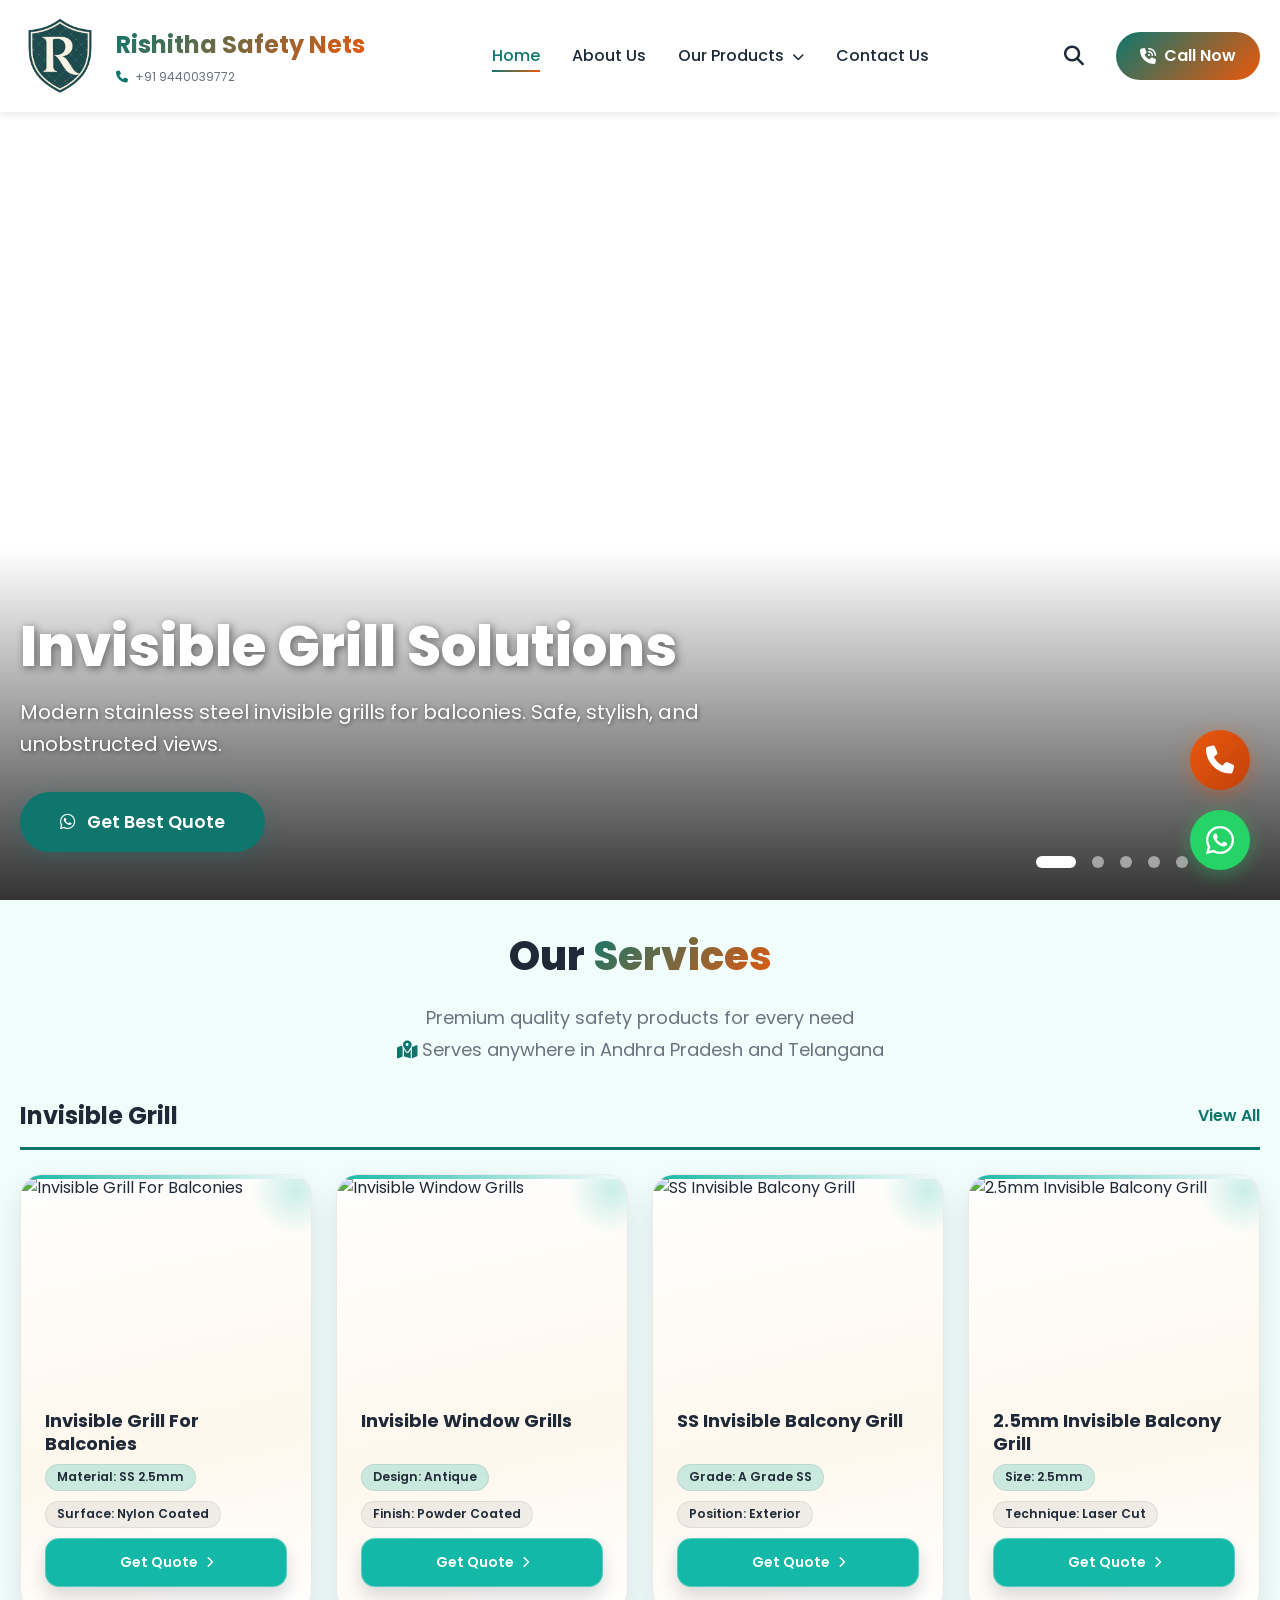
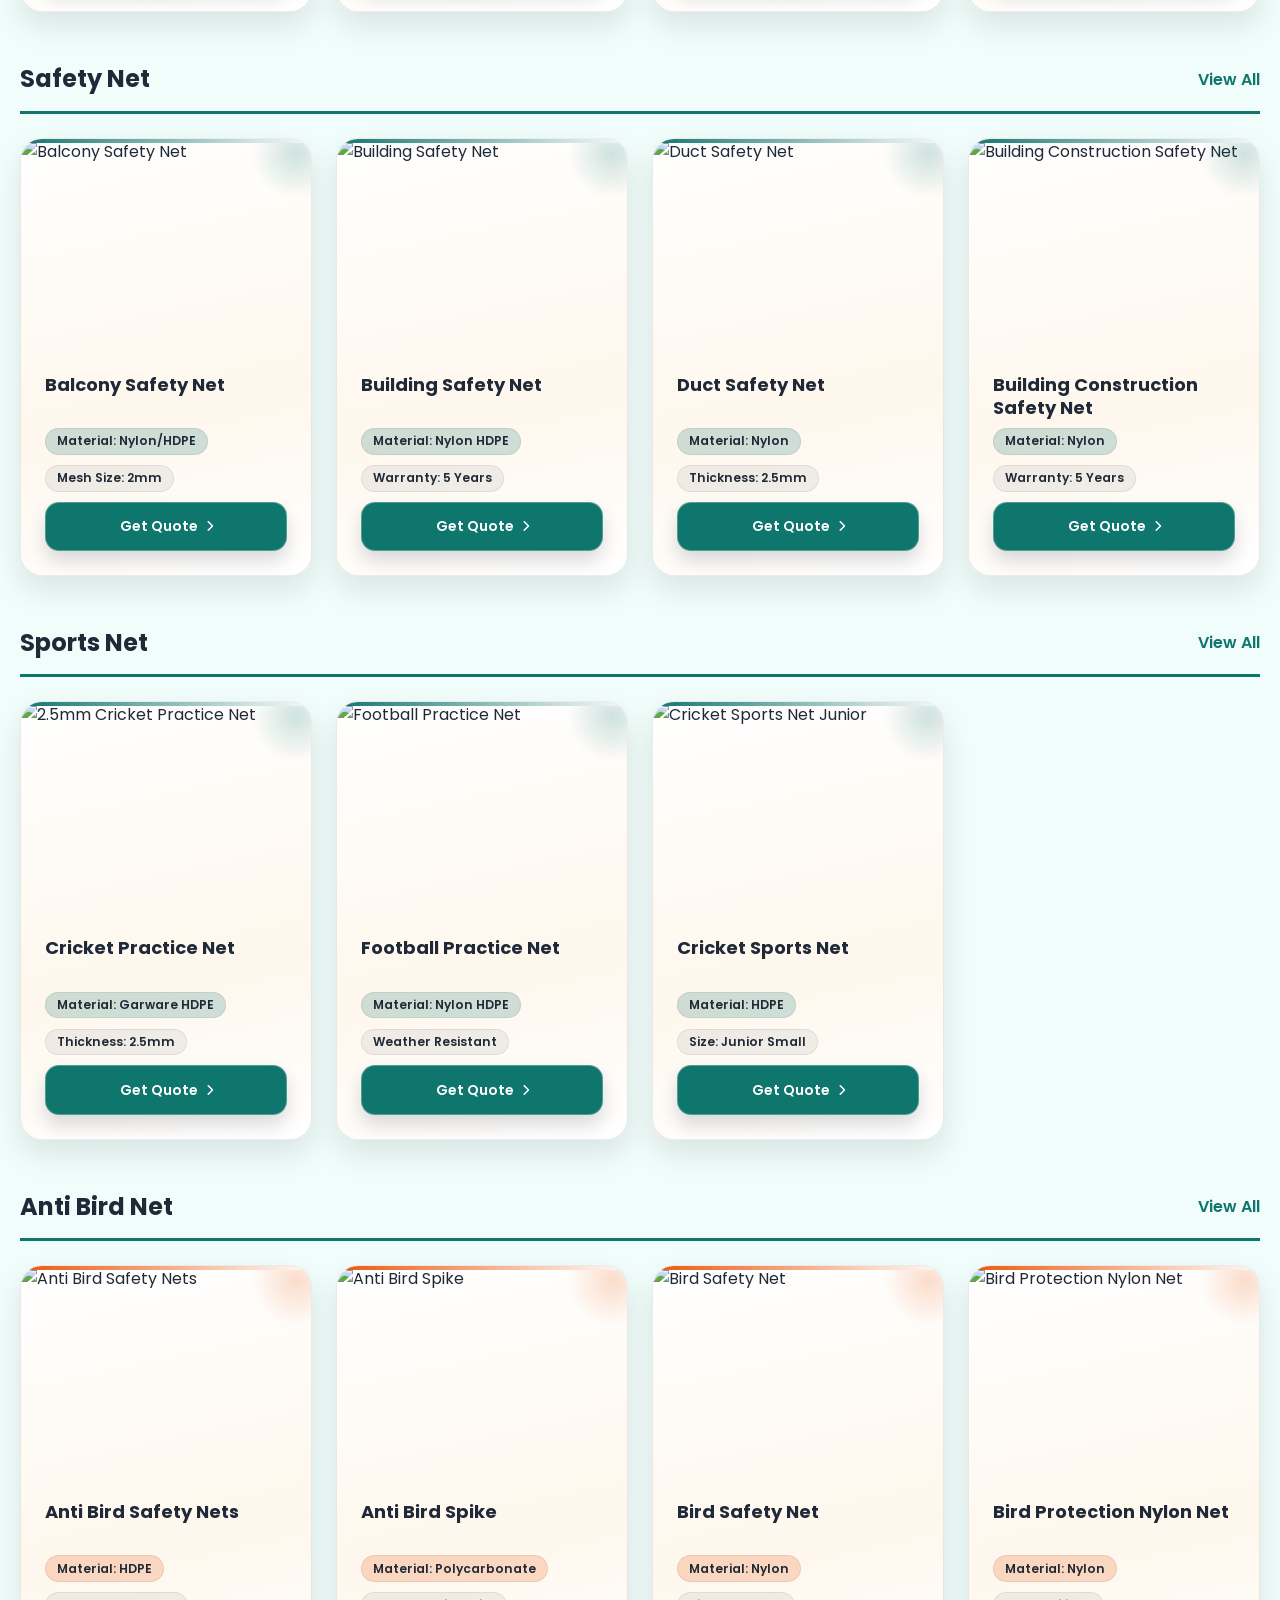
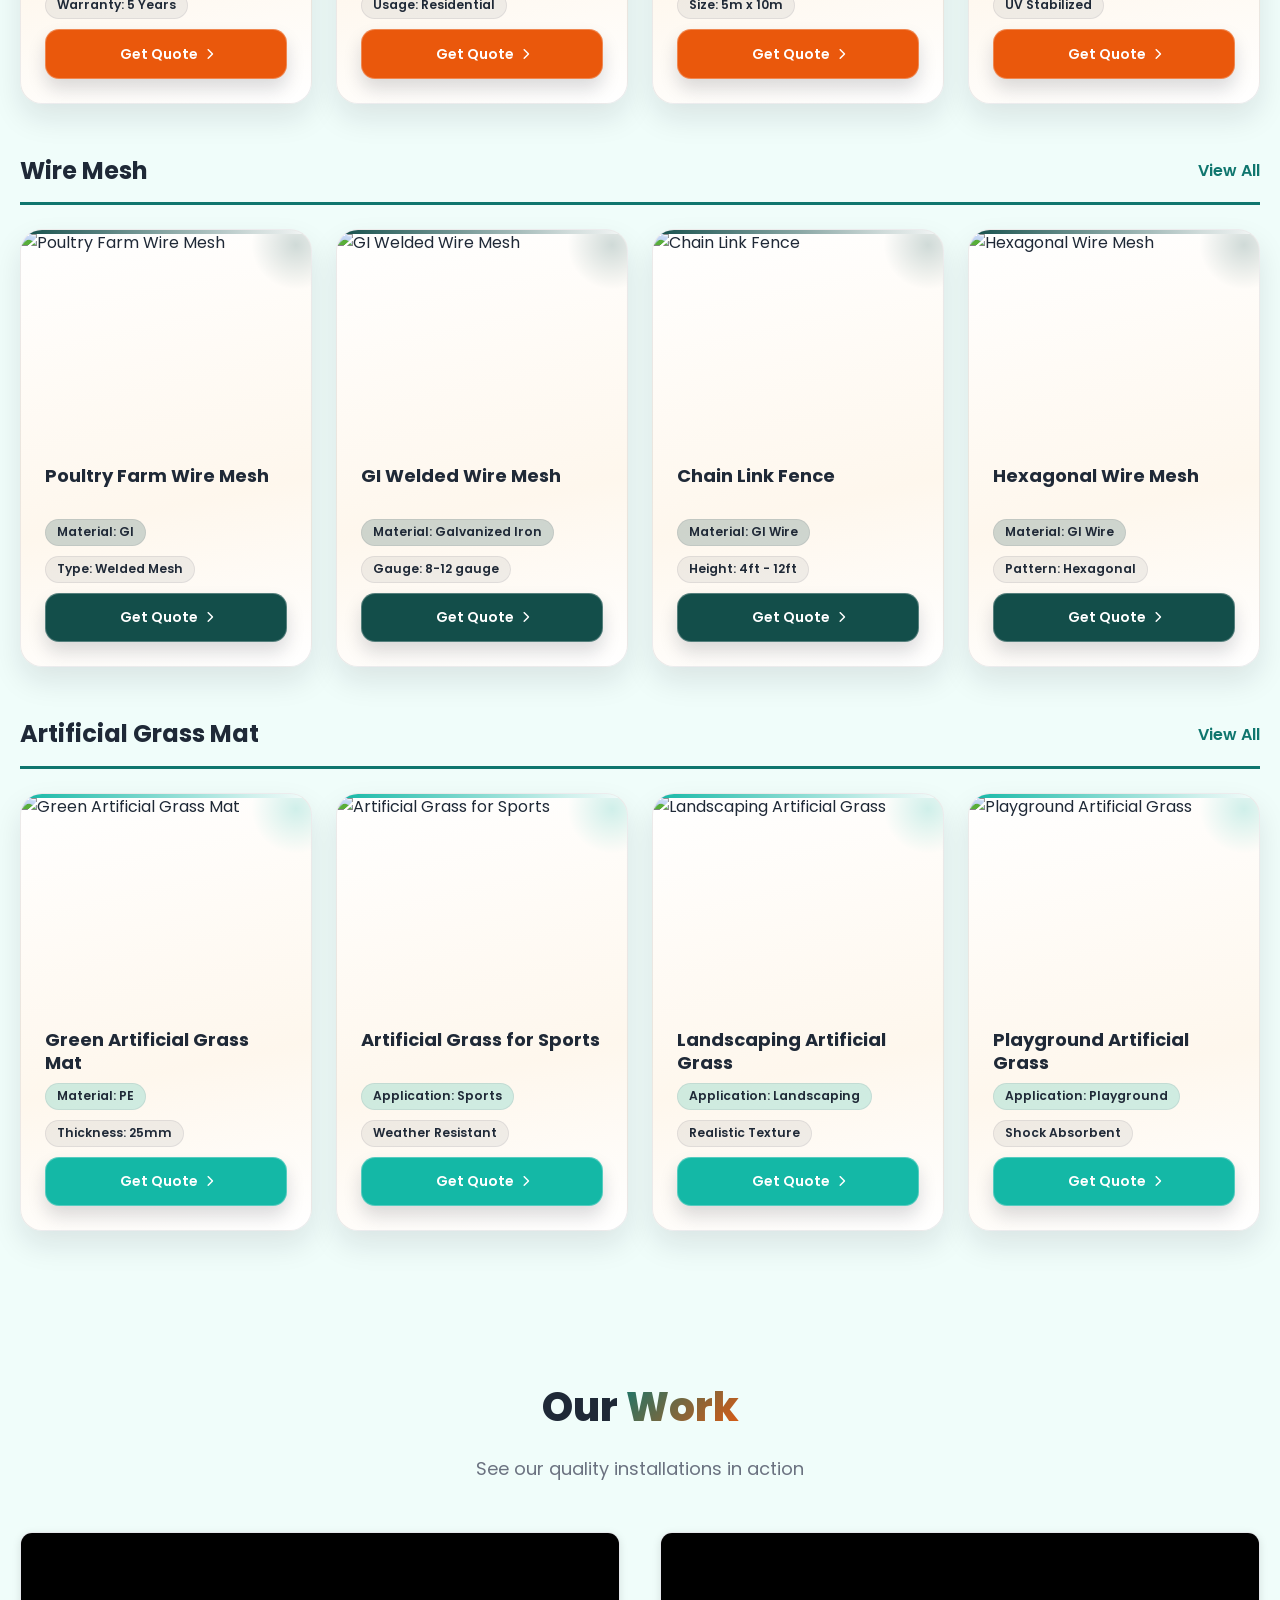
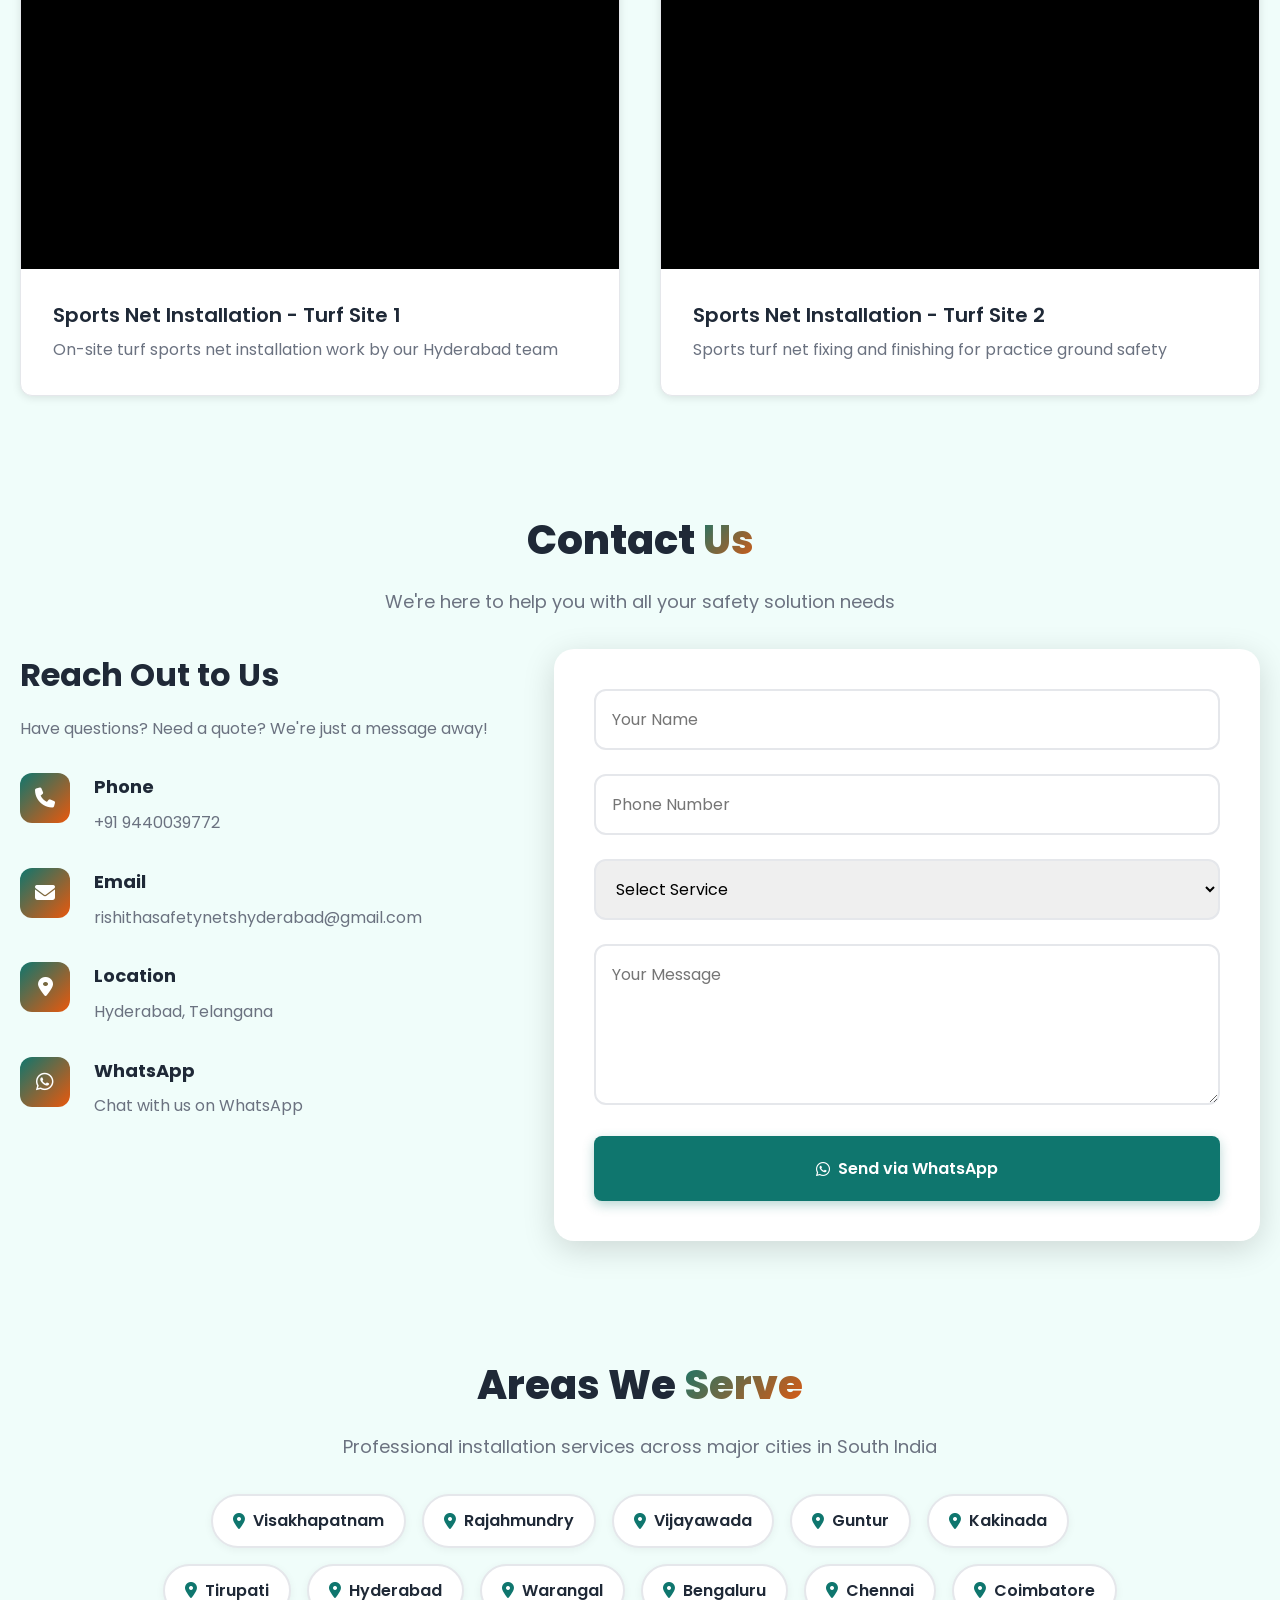
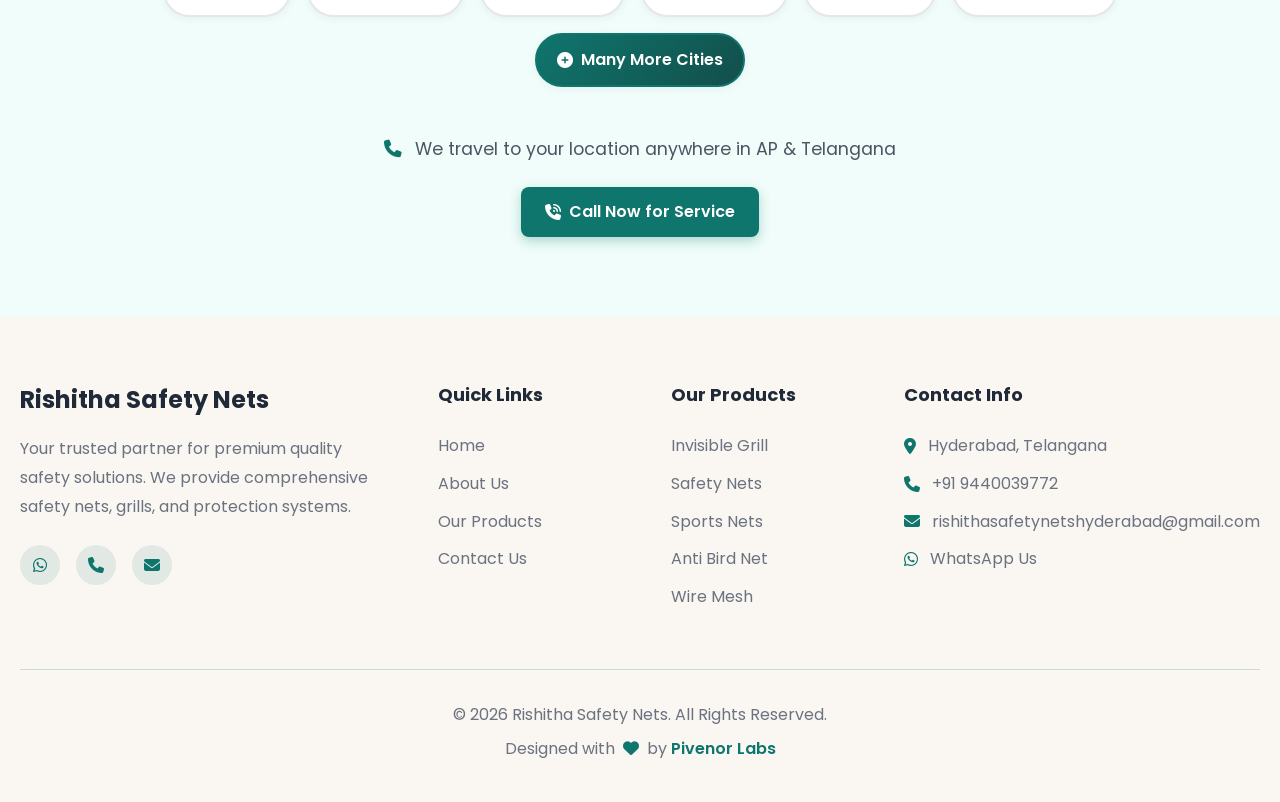
==== commit fa48db19: "Update website pages, mobile layout, and contact details" ====
--- a/index.html
+++ b/index.html
@@ -56,7 +56,7 @@
           },
           "areaServed": ["Hyderabad", "Telangana", "Andhra Pradesh"],
           "sameAs": [
-            "https://wa.me/919885364486"
+            "https://wa.me/919440039772"
           ]
         },
         {
@@ -142,31 +142,31 @@
 <!-- Hero Carousel -->
 <section class="hero-carousel" id="home">
     <div class="carousel-container">
-        <!-- Slide 1: Children Safety Net -->
+        <!-- Slide 1: Invisible Grill -->
         <div class="carousel-slide active">
+            <img src="https://res.cloudinary.com/phani-builds-1/image/upload/f_auto,q_auto:good,w_1920/v1767082787/carousel-invisible-grill_hdobnf.png" alt="Invisible Grill" loading="lazy">
+            <div class="carousel-overlay">
+                <div class="carousel-content">
+                    <h2>Invisible Grill Solutions</h2>
+                    <p>Modern stainless steel invisible grills for balconies. Safe, stylish, and unobstructed views.</p>
+                    <div>
+                        <a href="https://wa.me/919440039772?text=Hi,%20I'm%20interested%20in%20Invisible%20Grill" class="carousel-btn">
+                            <i class="fab fa-whatsapp"></i> Get Best Quote
+                        </a>
+                    </div>
+                </div>
+            </div>
+        </div>
+
+        <!-- Slide 2: Children Safety Net -->
+        <div class="carousel-slide">
             <img src="https://res.cloudinary.com/phani-builds-1/image/upload/f_auto,q_auto:good,w_1920/v1767082781/carousel-children-safety_jtgio8.png" alt="Safety Net" loading="lazy">
             <div class="carousel-overlay">
                 <div class="carousel-content">
                     <h2>Children Safety First</h2>
                     <p>Specialized safety nets designed for children's protection. Peace of mind for every parent.</p>
                     <div>
-                        <a href="https://wa.me/919885364486?text=Hi,%20I'm%20interested%20in%20Safety%20Net" class="carousel-btn">
-                            <i class="fab fa-whatsapp"></i> Get Best Quote
-                        </a>
-                    </div>
-                </div>
-            </div>
-        </div>
-
-        <!-- Slide 2: Invisible Grill -->
-        <div class="carousel-slide">
-            <img src="https://res.cloudinary.com/phani-builds-1/image/upload/f_auto,q_auto:good,w_1920/v1767082787/carousel-invisible-grill_hdobnf.png" alt="Invisible Grill" loading="lazy">
-            <div class="carousel-overlay">
-                <div class="carousel-content">
-                    <h2>Invisible Grill Solutions</h2>
-                    <p>Modern stainless steel invisible grills for balconies. Safe, stylish, and unobstructed views.</p>
-                    <div>
-                        <a href="https://wa.me/919885364486?text=Hi,%20I'm%20interested%20in%20Invisible%20Grill" class="carousel-btn">
+                        <a href="https://wa.me/919440039772?text=Hi,%20I'm%20interested%20in%20Safety%20Net" class="carousel-btn">
                             <i class="fab fa-whatsapp"></i> Get Best Quote
                         </a>
                     </div>
@@ -182,7 +182,7 @@
                     <h2>Anti Bird Protection</h2>
                     <p>Keep your property clean and bird-free with our durable anti-bird netting solutions.</p>
                     <div>
-                        <a href="https://wa.me/919885364486?text=Hi,%20I'm%20interested%20in%20Anti%20Bird%20Net" class="carousel-btn">
+                        <a href="https://wa.me/919440039772?text=Hi,%20I'm%20interested%20in%20Anti%20Bird%20Net" class="carousel-btn">
                             <i class="fab fa-whatsapp"></i> Get Best Quote
                         </a>
                     </div>
@@ -198,7 +198,7 @@
                     <h2>Industrial Wire Mesh</h2>
                     <p>Rust-resistant wire mesh for security fencing, poultry farms, and industrial applications.</p>
                     <div>
-                        <a href="https://wa.me/919885364486?text=Hi,%20I'm%20interested%20in%20Wire%20Mesh" class="carousel-btn">
+                        <a href="https://wa.me/919440039772?text=Hi,%20I'm%20interested%20in%20Wire%20Mesh" class="carousel-btn">
                             <i class="fab fa-whatsapp"></i> Get Best Quote
                         </a>
                     </div>
@@ -214,7 +214,7 @@
                     <h2>Coconut Tree Safety Net</h2>
                     <p>Specialized safety nets for coconut trees to prevent falling coconuts and ensure public safety.</p>
                     <div>
-                        <a href="https://wa.me/919885364486?text=Hi,%20I'm%20interested%20in%20Coconut%20Tree%20Safety%20Net" class="carousel-btn">
+                        <a href="https://wa.me/919440039772?text=Hi,%20I'm%20interested%20in%20Coconut%20Tree%20Safety%20Net" class="carousel-btn">
                             <i class="fab fa-whatsapp"></i> Get Best Quote
                         </a>
                     </div>
@@ -230,7 +230,7 @@
                     <h2>Professional Sports Nets</h2>
                     <p>Heavy-duty cricket practice nets and sports netting for clubs and training facilities.</p>
                     <div>
-                        <a href="https://wa.me/919885364486?text=Hi,%20I'm%20interested%20in%20Sports%20Net" class="carousel-btn">
+                        <a href="https://wa.me/919440039772?text=Hi,%20I'm%20interested%20in%20Sports%20Net" class="carousel-btn">
                             <i class="fab fa-whatsapp"></i> Get Best Quote
                         </a>
                     </div>
@@ -284,18 +284,18 @@
                         <h4>Balcony Safety Net</h4>
                         <p class="product-material">Material: Nylon/HDPE</p>
                         <p class="product-thickness">Mesh Size: 2mm</p>
-                        <a href="https://wa.me/919885364486?text=Hi,%20I'm%20interested%20in%20Balcony%20Safety%20Net" class="btn-get-quote" target="_blank">Get Quote</a>
-                    </div>
-                </div>
-                <div class="product-card-compact">
-                    <div class="product-image-compact">
-                        <img src="https://cdn.jsdelivr.net/gh/phani-builds/vijaya-srinivasa-enterprises-imgs@main/building-safety-nets.jpeg" alt="Building Safety Net" loading="lazy">
+                        <a href="https://wa.me/919440039772?text=Hi,%20I'm%20interested%20in%20Balcony%20Safety%20Net" class="btn-get-quote" target="_blank">Get Quote</a>
+                    </div>
+                </div>
+                <div class="product-card-compact">
+                    <div class="product-image-compact">
+                        <img src="https://res.cloudinary.com/phani-builds-1/image/upload/v1777742322/building-safety-nets_m28yxe.jpg" alt="Building Safety Net" loading="lazy">
                     </div>
                     <div class="product-info-compact">
                         <h4>Building Safety Net</h4>
                         <p class="product-material">Material: Nylon HDPE</p>
                         <p class="product-thickness">Warranty: 5 Years</p>
-                        <a href="https://wa.me/919885364486?text=Hi,%20I'm%20interested%20in%20Building%20Safety%20Net" class="btn-get-quote" target="_blank">Get Quote</a>
+                        <a href="https://wa.me/919440039772?text=Hi,%20I'm%20interested%20in%20Building%20Safety%20Net" class="btn-get-quote" target="_blank">Get Quote</a>
                     </div>
                 </div>
                 <div class="product-card-compact">
@@ -306,7 +306,7 @@
                         <h4>Duct Safety Net</h4>
                         <p class="product-material">Material: Nylon</p>
                         <p class="product-thickness">Thickness: 2.5mm</p>
-                        <a href="https://wa.me/919885364486?text=Hi,%20I'm%20interested%20in%20Duct%20Safety%20Net" class="btn-get-quote" target="_blank">Get Quote</a>
+                        <a href="https://wa.me/919440039772?text=Hi,%20I'm%20interested%20in%20Duct%20Safety%20Net" class="btn-get-quote" target="_blank">Get Quote</a>
                     </div>
                 </div>
                 <div class="product-card-compact">
@@ -317,7 +317,7 @@
                         <h4>Building Construction Safety Net</h4>
                         <p class="product-material">Material: Nylon</p>
                         <p class="product-thickness">Warranty: 5 Years</p>
-                        <a href="https://wa.me/919885364486?text=Hi,%20I'm%20interested%20in%20Building%20Construction%20Safety%20Net" class="btn-get-quote" target="_blank">Get Quote</a>
+                        <a href="https://wa.me/919440039772?text=Hi,%20I'm%20interested%20in%20Building%20Construction%20Safety%20Net" class="btn-get-quote" target="_blank">Get Quote</a>
                     </div>
                 </div>
                 <div class="product-card-compact">
@@ -328,7 +328,7 @@
                         <h4>HDPE Green Safety Net</h4>
                         <p class="product-material">Material: HDPE</p>
                         <p class="product-thickness">Thickness: 25mm</p>
-                        <a href="https://wa.me/919885364486?text=Hi,%20I'm%20interested%20in%20HDPE%20Green%20Safety%20Net" class="btn-get-quote" target="_blank">Get Quote</a>
+                        <a href="https://wa.me/919440039772?text=Hi,%20I'm%20interested%20in%20HDPE%20Green%20Safety%20Net" class="btn-get-quote" target="_blank">Get Quote</a>
                     </div>
                 </div>
             </div>
@@ -349,7 +349,7 @@
                         <h4>Invisible Grill For Balconies</h4>
                         <p class="product-material">Material: SS 2.5mm</p>
                         <p class="product-thickness">Surface: Nylon Coated</p>
-                        <a href="https://wa.me/919885364486?text=Hi,%20I'm%20interested%20in%20Invisible%20Grill%20For%20Balconies" class="btn-get-quote" target="_blank">Get Quote</a>
+                        <a href="https://wa.me/919440039772?text=Hi,%20I'm%20interested%20in%20Invisible%20Grill%20For%20Balconies" class="btn-get-quote" target="_blank">Get Quote</a>
                     </div>
                 </div>
                 <div class="product-card-compact">
@@ -360,7 +360,7 @@
                         <h4>Invisible Window Grills</h4>
                         <p class="product-material">Design: Antique</p>
                         <p class="product-thickness">Finish: Powder Coated</p>
-                        <a href="https://wa.me/919885364486?text=Hi,%20I'm%20interested%20in%20Invisible%20Window%20Grills" class="btn-get-quote" target="_blank">Get Quote</a>
+                        <a href="https://wa.me/919440039772?text=Hi,%20I'm%20interested%20in%20Invisible%20Window%20Grills" class="btn-get-quote" target="_blank">Get Quote</a>
                     </div>
                 </div>
                 <div class="product-card-compact">
@@ -371,7 +371,7 @@
                         <h4>SS Invisible Balcony Grill</h4>
                         <p class="product-material">Grade: A Grade SS</p>
                         <p class="product-thickness">Position: Exterior</p>
-                        <a href="https://wa.me/919885364486?text=Hi,%20I'm%20interested%20in%20SS%20Invisible%20Balcony%20Grill" class="btn-get-quote" target="_blank">Get Quote</a>
+                        <a href="https://wa.me/919440039772?text=Hi,%20I'm%20interested%20in%20SS%20Invisible%20Balcony%20Grill" class="btn-get-quote" target="_blank">Get Quote</a>
                     </div>
                 </div>
                 <div class="product-card-compact">
@@ -382,7 +382,7 @@
                         <h4>2.5mm Invisible Balcony Grill</h4>
                         <p class="product-material">Size: 2.5mm</p>
                         <p class="product-thickness">Technique: Laser Cut</p>
-                        <a href="https://wa.me/919885364486?text=Hi,%20I'm%20interested%20in%202.5mm%20Invisible%20Balcony%20Grill" class="btn-get-quote" target="_blank">Get Quote</a>
+                        <a href="https://wa.me/919440039772?text=Hi,%20I'm%20interested%20in%202.5mm%20Invisible%20Balcony%20Grill" class="btn-get-quote" target="_blank">Get Quote</a>
                     </div>
                 </div>
             </div>
@@ -403,7 +403,7 @@
                         <h4>Anti Bird Safety Nets</h4>
                         <p class="product-material">Material: HDPE</p>
                         <p class="product-thickness">Warranty: 5 Years</p>
-                        <a href="https://wa.me/919885364486?text=Hi,%20I'm%20interested%20in%20Anti%20Bird%20Safety%20Nets" class="btn-get-quote" target="_blank">Get Quote</a>
+                        <a href="https://wa.me/919440039772?text=Hi,%20I'm%20interested%20in%20Anti%20Bird%20Safety%20Nets" class="btn-get-quote" target="_blank">Get Quote</a>
                     </div>
                 </div>
                 <div class="product-card-compact">
@@ -414,7 +414,7 @@
                         <h4>Anti Bird Spike</h4>
                         <p class="product-material">Material: Polycarbonate</p>
                         <p class="product-thickness">Usage: Residential</p>
-                        <a href="https://wa.me/919885364486?text=Hi,%20I'm%20interested%20in%20Anti%20Bird%20Spike" class="btn-get-quote" target="_blank">Get Quote</a>
+                        <a href="https://wa.me/919440039772?text=Hi,%20I'm%20interested%20in%20Anti%20Bird%20Spike" class="btn-get-quote" target="_blank">Get Quote</a>
                     </div>
                 </div>
                 <div class="product-card-compact">
@@ -425,7 +425,7 @@
                         <h4>Bird Safety Net</h4>
                         <p class="product-material">Material: Nylon</p>
                         <p class="product-thickness">Size: 5m x 10m</p>
-                        <a href="https://wa.me/919885364486?text=Hi,%20I'm%20interested%20in%20Bird%20Safety%20Net" class="btn-get-quote" target="_blank">Get Quote</a>
+                        <a href="https://wa.me/919440039772?text=Hi,%20I'm%20interested%20in%20Bird%20Safety%20Net" class="btn-get-quote" target="_blank">Get Quote</a>
                     </div>
                 </div>
                 <div class="product-card-compact">
@@ -436,7 +436,7 @@
                         <h4>Bird Protection Nylon Net</h4>
                         <p class="product-material">Material: Nylon</p>
                         <p class="product-thickness">UV Stabilized</p>
-                        <a href="https://wa.me/919885364486?text=Hi,%20I'm%20interested%20in%20Bird%20Protection%20Nylon%20Net" class="btn-get-quote" target="_blank">Get Quote</a>
+                        <a href="https://wa.me/919440039772?text=Hi,%20I'm%20interested%20in%20Bird%20Protection%20Nylon%20Net" class="btn-get-quote" target="_blank">Get Quote</a>
                     </div>
                 </div>
             </div>
@@ -457,7 +457,7 @@
                         <h4>Poultry Farm Wire Mesh</h4>
                         <p class="product-material">Material: GI</p>
                         <p class="product-thickness">Type: Welded Mesh</p>
-                        <a href="https://wa.me/919885364486?text=Hi,%20I'm%20interested%20in%20Poultry%20Farm%20Wire%20Mesh" class="btn-get-quote" target="_blank">Get Quote</a>
+                        <a href="https://wa.me/919440039772?text=Hi,%20I'm%20interested%20in%20Poultry%20Farm%20Wire%20Mesh" class="btn-get-quote" target="_blank">Get Quote</a>
                     </div>
                 </div>
                 <div class="product-card-compact">
@@ -468,7 +468,7 @@
                         <h4>GI Welded Wire Mesh</h4>
                         <p class="product-material">Material: Galvanized Iron</p>
                         <p class="product-thickness">Gauge: 8-12 gauge</p>
-                        <a href="https://wa.me/919885364486?text=Hi,%20I'm%20interested%20in%20GI%20Welded%20Wire%20Mesh" class="btn-get-quote" target="_blank">Get Quote</a>
+                        <a href="https://wa.me/919440039772?text=Hi,%20I'm%20interested%20in%20GI%20Welded%20Wire%20Mesh" class="btn-get-quote" target="_blank">Get Quote</a>
                     </div>
                 </div>
                 <div class="product-card-compact">
@@ -479,7 +479,7 @@
                         <h4>Chain Link Fence</h4>
                         <p class="product-material">Material: GI Wire</p>
                         <p class="product-thickness">Height: 4ft - 12ft</p>
-                        <a href="https://wa.me/919885364486?text=Hi,%20I'm%20interested%20in%20Chain%20Link%20Fence" class="btn-get-quote" target="_blank">Get Quote</a>
+                        <a href="https://wa.me/919440039772?text=Hi,%20I'm%20interested%20in%20Chain%20Link%20Fence" class="btn-get-quote" target="_blank">Get Quote</a>
                     </div>
                 </div>
                 <div class="product-card-compact">
@@ -490,7 +490,7 @@
                         <h4>Hexagonal Wire Mesh</h4>
                         <p class="product-material">Material: GI Wire</p>
                         <p class="product-thickness">Pattern: Hexagonal</p>
-                        <a href="https://wa.me/919885364486?text=Hi,%20I'm%20interested%20in%20Hexagonal%20Wire%20Mesh" class="btn-get-quote" target="_blank">Get Quote</a>
+                        <a href="https://wa.me/919440039772?text=Hi,%20I'm%20interested%20in%20Hexagonal%20Wire%20Mesh" class="btn-get-quote" target="_blank">Get Quote</a>
                     </div>
                 </div>
             </div>
@@ -511,7 +511,7 @@
                         <h4>Cricket Practice Net</h4>
                         <p class="product-material">Material: Garware HDPE</p>
                         <p class="product-thickness">Thickness: 2.5mm</p>
-                        <a href="https://wa.me/919885364486?text=Hi,%20I'm%20interested%20in%202.5mm%20Cricket%20Practice%20Net" class="btn-get-quote" target="_blank">Get Quote</a>
+                        <a href="https://wa.me/919440039772?text=Hi,%20I'm%20interested%20in%202.5mm%20Cricket%20Practice%20Net" class="btn-get-quote" target="_blank">Get Quote</a>
                     </div>
                 </div>
                 <div class="product-card-compact">
@@ -522,7 +522,7 @@
                         <h4>Football Practice Net</h4>
                         <p class="product-material">Material: Nylon HDPE</p>
                         <p class="product-thickness">Weather Resistant</p>
-                        <a href="https://wa.me/919885364486?text=Hi,%20I'm%20interested%20in%20Football%20Practice%20Net" class="btn-get-quote" target="_blank">Get Quote</a>
+                        <a href="https://wa.me/919440039772?text=Hi,%20I'm%20interested%20in%20Football%20Practice%20Net" class="btn-get-quote" target="_blank">Get Quote</a>
                     </div>
                 </div>
                 <div class="product-card-compact">
@@ -533,7 +533,7 @@
                         <h4>Cricket Sports Net</h4>
                         <p class="product-material">Material: HDPE</p>
                         <p class="product-thickness">Size: Junior Small</p>
-                        <a href="https://wa.me/919885364486?text=Hi,%20I'm%20interested%20in%20Cricket%20Sports%20Net%20Junior" class="btn-get-quote" target="_blank">Get Quote</a>
+                        <a href="https://wa.me/919440039772?text=Hi,%20I'm%20interested%20in%20Cricket%20Sports%20Net%20Junior" class="btn-get-quote" target="_blank">Get Quote</a>
                     </div>
                 </div>
             </div>
@@ -554,7 +554,7 @@
                         <h4>Green Artificial Grass Mat</h4>
                         <p class="product-material">Material: PE</p>
                         <p class="product-thickness">Thickness: 25mm</p>
-                        <a href="https://wa.me/919885364486?text=Hi,%20I'm%20interested%20in%20Green%20Artificial%20Grass%20Mat" class="btn-get-quote" target="_blank">Get Quote</a>
+                        <a href="https://wa.me/919440039772?text=Hi,%20I'm%20interested%20in%20Green%20Artificial%20Grass%20Mat" class="btn-get-quote" target="_blank">Get Quote</a>
                     </div>
                 </div>
                 <div class="product-card-compact">
@@ -565,7 +565,7 @@
                         <h4>Artificial Grass for Sports</h4>
                         <p class="product-material">Application: Sports</p>
                         <p class="product-thickness">Weather Resistant</p>
-                        <a href="https://wa.me/919885364486?text=Hi,%20I'm%20interested%20in%20Artificial%20Grass%20for%20Sports" class="btn-get-quote" target="_blank">Get Quote</a>
+                        <a href="https://wa.me/919440039772?text=Hi,%20I'm%20interested%20in%20Artificial%20Grass%20for%20Sports" class="btn-get-quote" target="_blank">Get Quote</a>
                     </div>
                 </div>
                 <div class="product-card-compact">
@@ -576,7 +576,7 @@
                         <h4>Landscaping Artificial Grass</h4>
                         <p class="product-material">Application: Landscaping</p>
                         <p class="product-thickness">Realistic Texture</p>
-                        <a href="https://wa.me/919885364486?text=Hi,%20I'm%20interested%20in%20Landscaping%20Artificial%20Grass" class="btn-get-quote" target="_blank">Get Quote</a>
+                        <a href="https://wa.me/919440039772?text=Hi,%20I'm%20interested%20in%20Landscaping%20Artificial%20Grass" class="btn-get-quote" target="_blank">Get Quote</a>
                     </div>
                 </div>
                 <div class="product-card-compact">
@@ -587,7 +587,7 @@
                         <h4>Playground Artificial Grass</h4>
                         <p class="product-material">Application: Playground</p>
                         <p class="product-thickness">Shock Absorbent</p>
-                        <a href="https://wa.me/919885364486?text=Hi,%20I'm%20interested%20in%20Playground%20Artificial%20Grass" class="btn-get-quote" target="_blank">Get Quote</a>
+                        <a href="https://wa.me/919440039772?text=Hi,%20I'm%20interested%20in%20Playground%20Artificial%20Grass" class="btn-get-quote" target="_blank">Get Quote</a>
                     </div>
                 </div>
             </div>
@@ -608,30 +608,30 @@
             <div class="video-card">
                 <div class="video-wrapper">
                     <iframe
-                            src="https://www.youtube.com/embed/qsUyBF6TlzU"
-                            title="Rishitha Safety Nets - Turf Drone View"
+                            src="https://www.youtube.com/embed/T4r4ZS4lkdg"
+                            title="Rishitha Safety Nets - Sports Net Turf Installation Video 1"
                             allow="accelerometer; autoplay; clipboard-write; encrypted-media; gyroscope; picture-in-picture; web-share"
                             allowfullscreen>
                     </iframe>
                 </div>
                 <div class="video-info">
-                    <h3>Aerial View of Our Work</h3>
-                    <p>Drone footage showcasing our turf and safety net installations</p>
+                    <h3>Sports Net Installation - Turf Site 1</h3>
+                    <p>On-site turf sports net installation work by our Hyderabad team</p>
                 </div>
             </div>
 
             <div class="video-card">
                 <div class="video-wrapper">
                     <iframe
-                            src="https://www.youtube.com/embed/gnfKnp4RUUg"
-                            title="Rishitha Safety Nets - Cricket Turf Installation"
+                            src="https://www.youtube.com/embed/GSkg-iwa-Os"
+                            title="Rishitha Safety Nets - Sports Net Turf Installation Video 2"
                             allow="accelerometer; autoplay; clipboard-write; encrypted-media; gyroscope; picture-in-picture; web-share"
                             allowfullscreen>
                     </iframe>
                 </div>
                 <div class="video-info">
-                    <h3>Cricket Turf Installation</h3>
-                    <p>Complete sports net installation for cricket practice facilities</p>
+                    <h3>Sports Net Installation - Turf Site 2</h3>
+                    <p>Sports turf net fixing and finishing for practice ground safety</p>
                 </div>
             </div>
         </div>
@@ -687,7 +687,7 @@
                     </div>
                     <div class="info-text">
                         <h4>WhatsApp</h4>
-                        <a href="https://wa.me/919885364486" target="_blank">Chat with us on WhatsApp</a>
+                        <a href="https://wa.me/919440039772" target="_blank">Chat with us on WhatsApp</a>
                     </div>
                 </div>
             </div>
@@ -807,7 +807,7 @@
                 <h3>Rishitha Safety Nets</h3>
                 <p>Your trusted partner for premium quality safety solutions. We provide comprehensive safety nets, grills, and protection systems.</p>
                 <div class="social-links">
-                    <a href="https://wa.me/919885364486" target="_blank" aria-label="WhatsApp"><i class="fab fa-whatsapp"></i></a>
+                    <a href="https://wa.me/919440039772" target="_blank" aria-label="WhatsApp"><i class="fab fa-whatsapp"></i></a>
                     <a href="tel:9440039772" onclick="return gtag_report_conversion(this.href);" aria-label="Phone"><i class="fas fa-phone"></i></a>
                     <a href="mailto:rishithasafetynetshyderabad@gmail.com"><i class="fas fa-envelope"></i></a>
                 </div>
@@ -822,12 +822,12 @@
                 </ul>
             </div>
             <div class="footer-col">
-                <h4>Our Products</h4>
+                                <h4>Our Products</h4>
                 <ul>
-                    <li><a href="safety-net.html">Safety Net</a></li>
+                    <li><a href="invisible-grill.html">Invisible Grill</a></li>
+                    <li><a href="safety-net.html">Safety Nets</a></li>
+                    <li><a href="sports-net.html">Sports Nets</a></li>
                     <li><a href="anti-bird-net.html">Anti Bird Net</a></li>
-                    <li><a href="invisible-grill.html">Invisible Grill</a></li>
-                    <li><a href="sports-net.html">Sports Net</a></li>
                     <li><a href="wire-mesh.html">Wire Mesh</a></li>
                 </ul>
             </div>
@@ -837,7 +837,7 @@
                     <li><i class="fas fa-map-marker-alt"></i> Hyderabad, Telangana</li>
                     <li><i class="fas fa-phone"></i> +91 9440039772</li>
                     <li><i class="fas fa-envelope"></i> rishithasafetynetshyderabad@gmail.com</li>
-<li><i class="fab fa-whatsapp"></i> <a href="https://wa.me/919885364486" target="_blank">WhatsApp Us</a></li>
+<li><i class="fab fa-whatsapp"></i> <a href="https://wa.me/919440039772" target="_blank">WhatsApp Us</a></li>
                 </ul>
             </div>
         </div>
@@ -854,7 +854,7 @@
 </a>
 
 <!-- Floating WhatsApp Button -->
-<a href="https://wa.me/919885364486?text=Hello%20Rishitha%20Safety%20Nets,%20I%20would%20like%20to%20inquire%20about%20your%20services" class="whatsapp-float" target="_blank" aria-label="WhatsApp">
+<a href="https://wa.me/919440039772?text=Hello%20Rishitha%20Safety%20Nets,%20I%20would%20like%20to%20inquire%20about%20your%20services" class="whatsapp-float" target="_blank" aria-label="WhatsApp">
     <i class="fab fa-whatsapp"></i>
 </a>
 
--- a/css/style.css
+++ b/css/style.css
@@ -569,6 +569,41 @@
     --card-accent-soft: rgba(15, 118, 110, 0.16);
 }
 
+/* Home service category order:
+   Invisible -> Safety -> Sports -> Anti Bird -> Wire Mesh -> Artificial */
+.products .container {
+    display: flex;
+    flex-direction: column;
+}
+
+.products .container > .section-header {
+    order: 1;
+}
+
+.products .container > .product-category:nth-child(2) {
+    order: 3; /* Safety */
+}
+
+.products .container > .product-category:nth-child(3) {
+    order: 2; /* Invisible */
+}
+
+.products .container > .product-category:nth-child(4) {
+    order: 5; /* Anti Bird */
+}
+
+.products .container > .product-category:nth-child(5) {
+    order: 6; /* Wire Mesh */
+}
+
+.products .container > .product-category:nth-child(6) {
+    order: 4; /* Sports */
+}
+
+.products .container > .product-category:nth-child(7) {
+    order: 7; /* Artificial */
+}
+
 /* Home products container has section-header as first child, so categories start at nth-child(2). */
 .products .container > .product-category:nth-child(2) {
     --card-accent: var(--primary-color); /* Safety Net */
@@ -1502,7 +1537,10 @@
         scroll-snap-type: x mandatory;
         -webkit-overflow-scrolling: touch;
         scrollbar-width: none;
-        padding-bottom: 0.5rem;
+        padding-bottom: 0.45rem;
+        background: transparent;
+        border-radius: 0;
+        box-shadow: none;
     }
 
     .product-grid-2::-webkit-scrollbar {
@@ -1515,6 +1553,13 @@
         min-width: calc(50% - 0.375rem);
         scroll-snap-align: start;
         align-self: stretch;
+        box-shadow: none;
+        border-width: 0.6px;
+        border-color: var(--card-accent);
+    }
+
+    .product-grid-2 .product-card-compact::after {
+        content: none;
     }
 
     .product-category {
@@ -1522,7 +1567,7 @@
     }
 
     .product-grid-2::after {
-        content: '';
+        content: none;
         position: absolute;
         right: 0;
         top: 0;
@@ -1537,23 +1582,28 @@
     }
 
     .product-info-compact {
-        padding: 0.75rem;
+        padding: 0.76rem 0.62rem 0.62rem;
     }
 
     .product-info-compact h4 {
-        font-size: 0.9rem;
-        min-height: 2.4rem;
+        font-size: 0.82rem;
+        line-height: 1.24;
+        min-height: 2.05rem;
+        margin-top: 0.18rem;
     }
 
 
     .product-material,
     .product-thickness {
-        font-size: 0.8rem;
+        font-size: 0.68rem;
+        padding: 0.22rem 0.5rem;
+        margin-bottom: 0.2rem;
     }
 
     .btn-get-quote {
-        padding: 0.65rem;
-        font-size: 0.85rem;
+        padding: 0.56rem;
+        font-size: 0.76rem;
+        border-radius: 11px;
     }
 
     .videos-section {
@@ -1584,6 +1634,11 @@
     .contact-content {
         grid-template-columns: 1fr;
         gap: 0;
+    }
+
+    .contact-form-wrapper {
+        padding: 1.25rem 1rem;
+        border-radius: 16px;
     }
 
     .footer-content {
@@ -1651,6 +1706,54 @@
         font-size: 1.75rem;
     }
 
+    .product-info-compact h4 {
+        font-size: 0.78rem;
+        min-height: 1.9rem;
+        margin-top: 0.16rem;
+    }
+
+    .product-material,
+    .product-thickness {
+        font-size: 0.64rem;
+        padding: 0.2rem 0.44rem;
+    }
+
+    .btn-get-quote {
+        font-size: 0.72rem;
+        padding: 0.52rem;
+    }
+
+    .areas-chips-wrapper {
+        gap: 0.4rem;
+        margin-top: 1.1rem;
+    }
+
+    .area-chip {
+        font-size: 0.82rem;
+        padding: 7px 12px;
+        gap: 6px;
+    }
+
+    .area-chip i {
+        font-size: 0.88rem;
+    }
+
+    .areas-cta-text {
+        font-size: 0.88rem;
+        line-height: 1.45;
+        margin-bottom: 1rem;
+    }
+
+    .contact-form-wrapper {
+        padding: 1rem 0.8rem;
+    }
+
+    .form-group input,
+    .form-group select,
+    .form-group textarea {
+        padding: 0.9rem;
+    }
+
     .hero-buttons {
         flex-direction: column;
     }
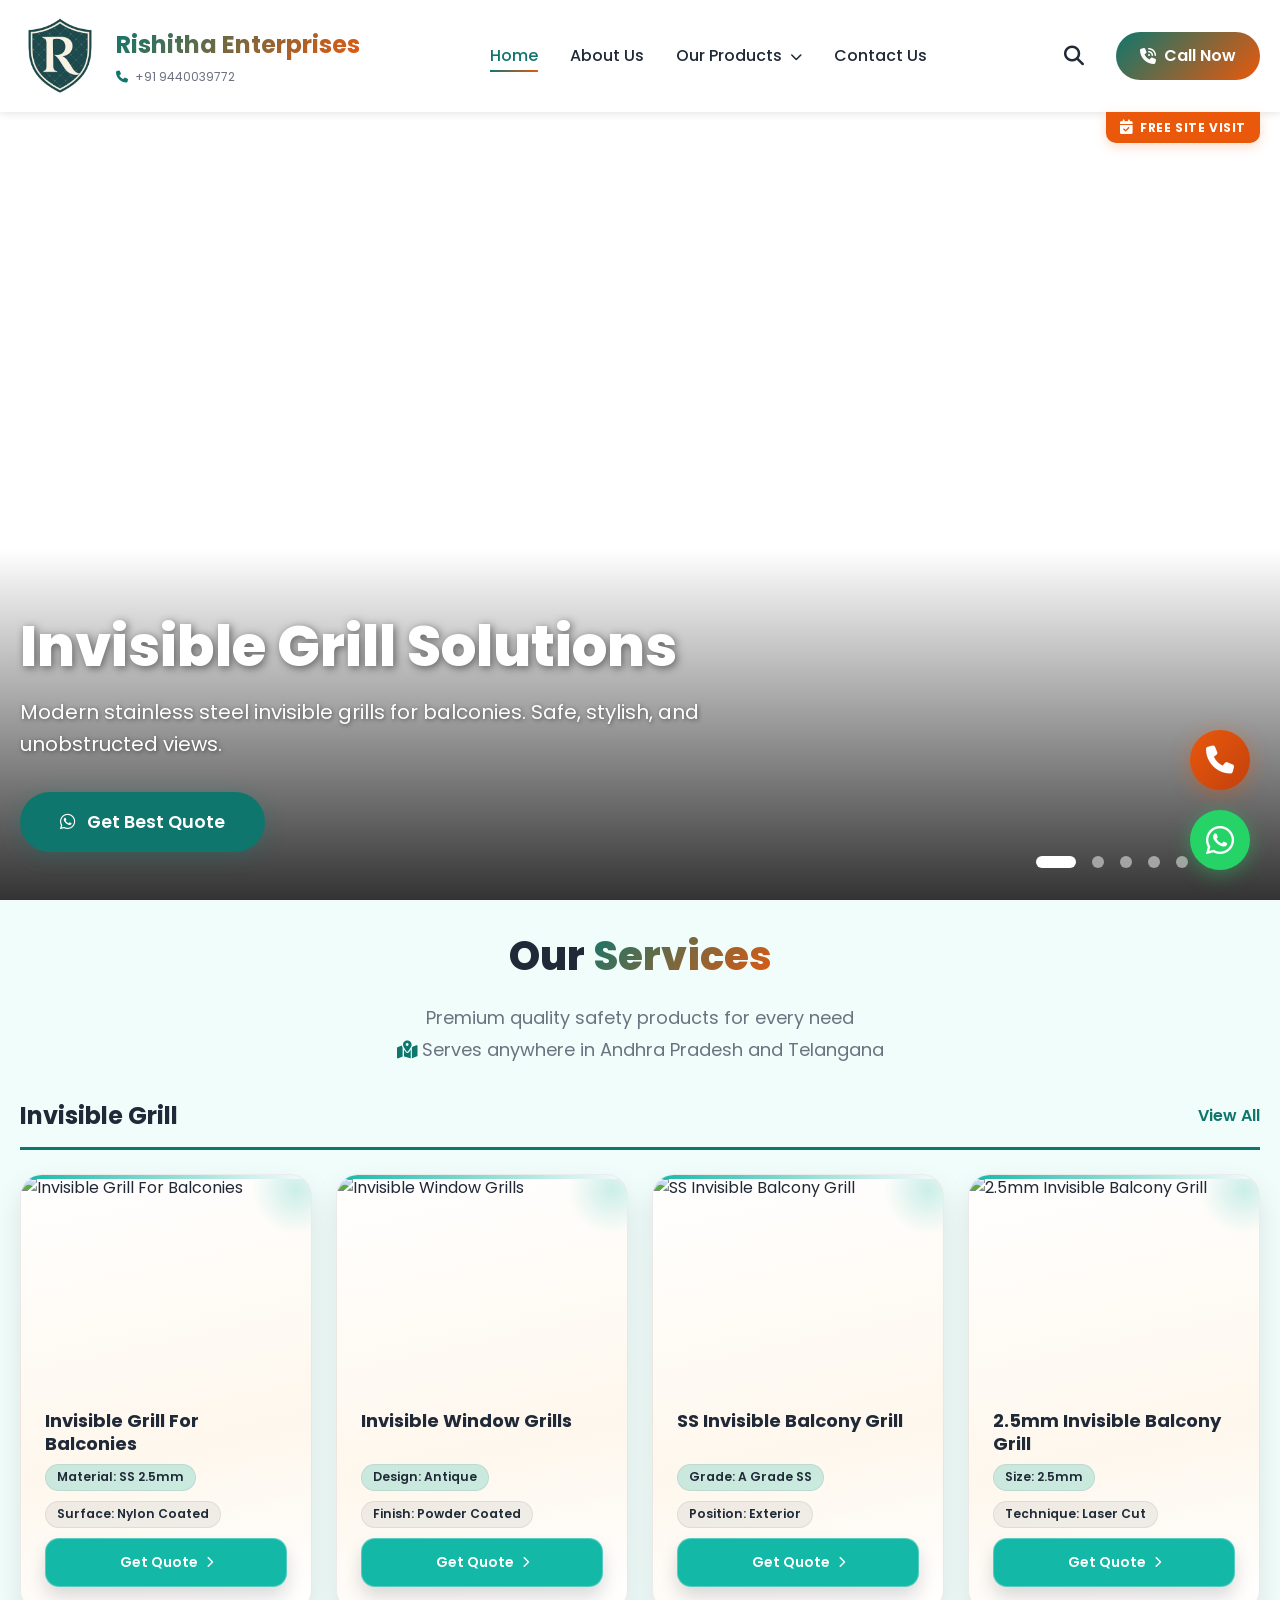
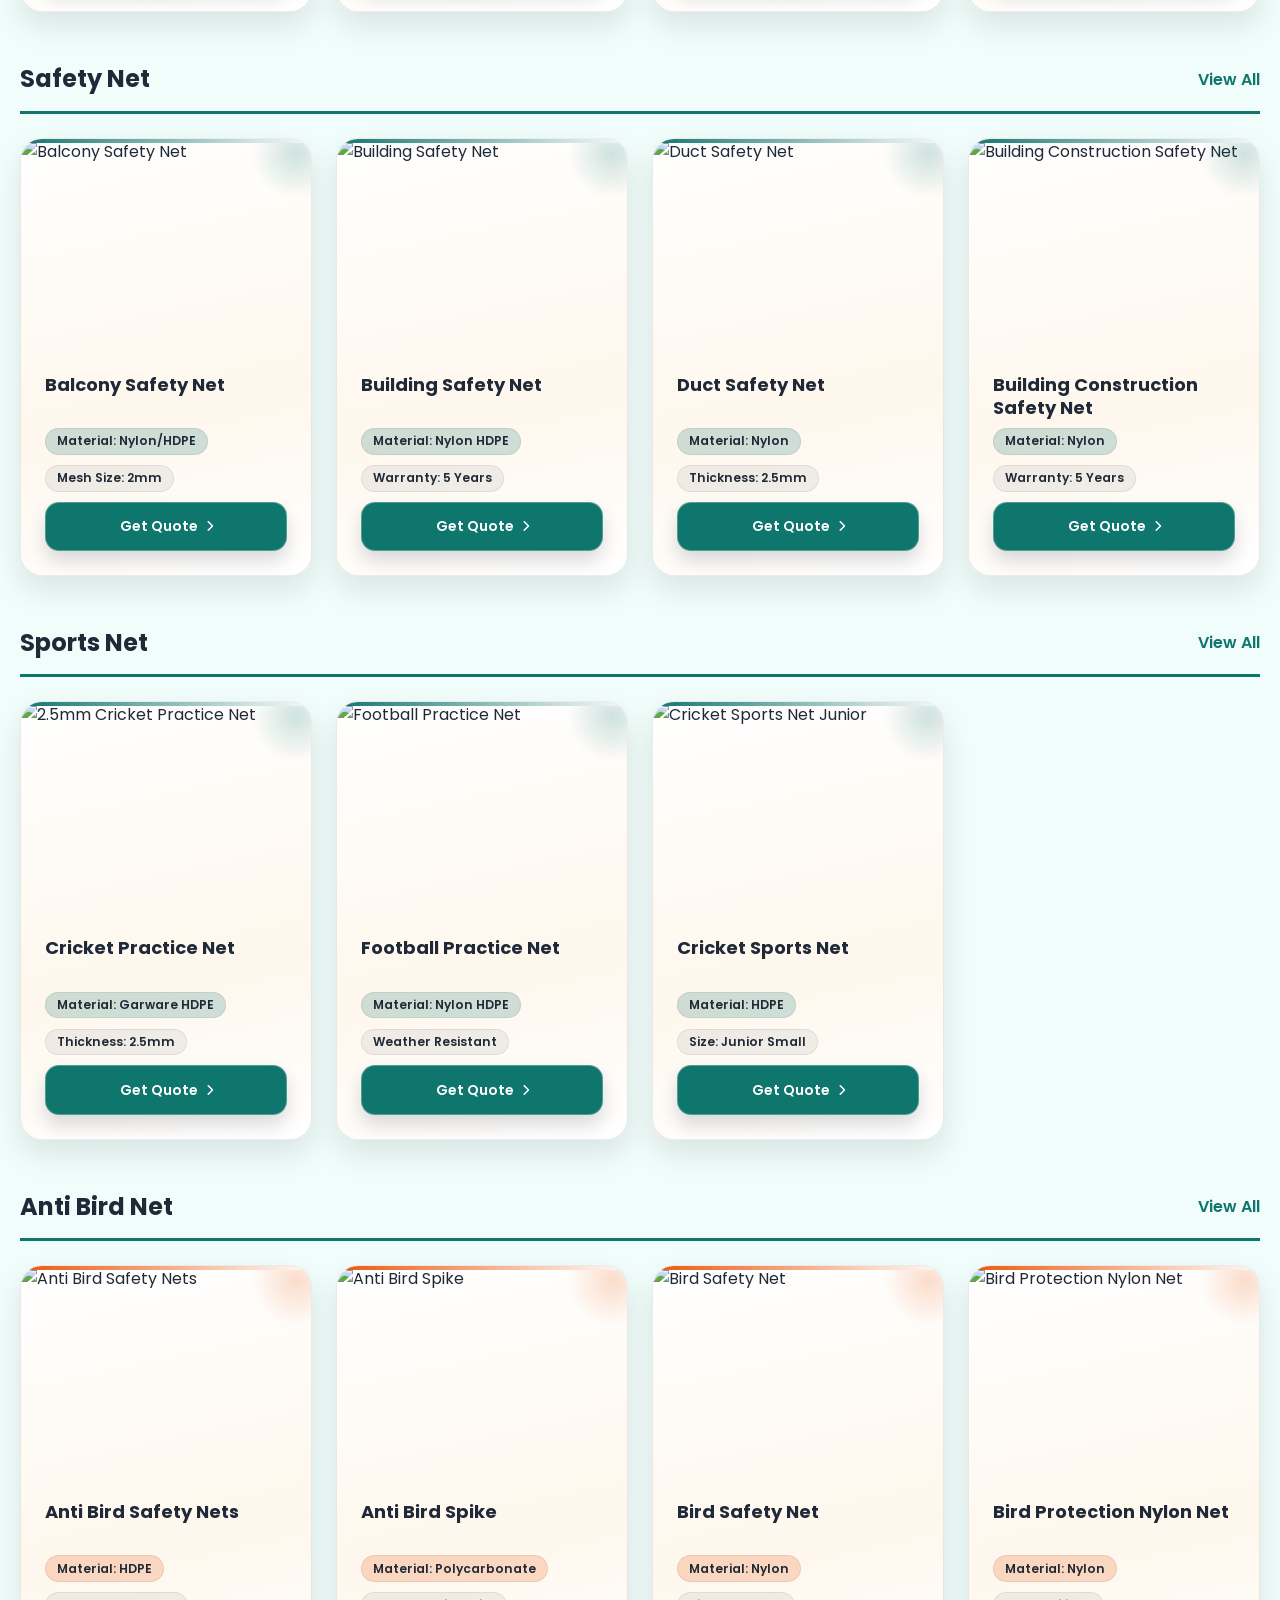
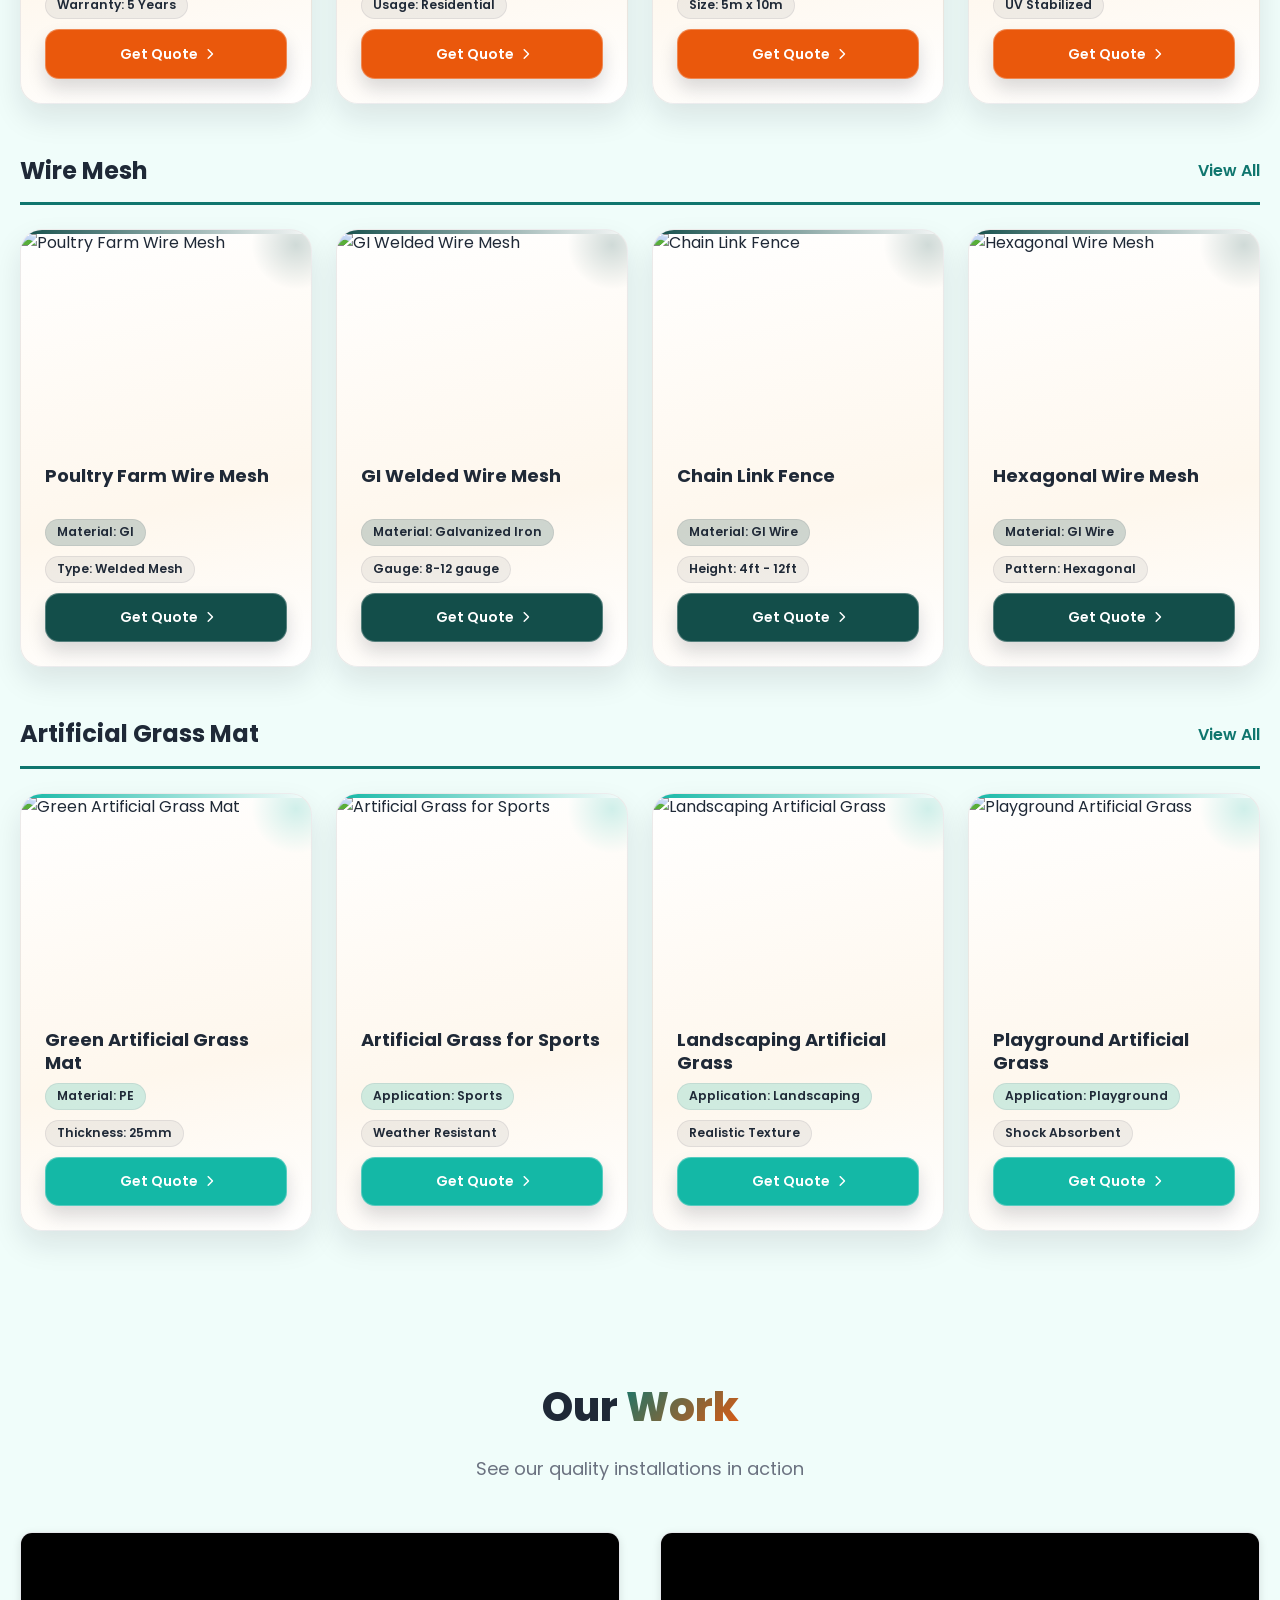
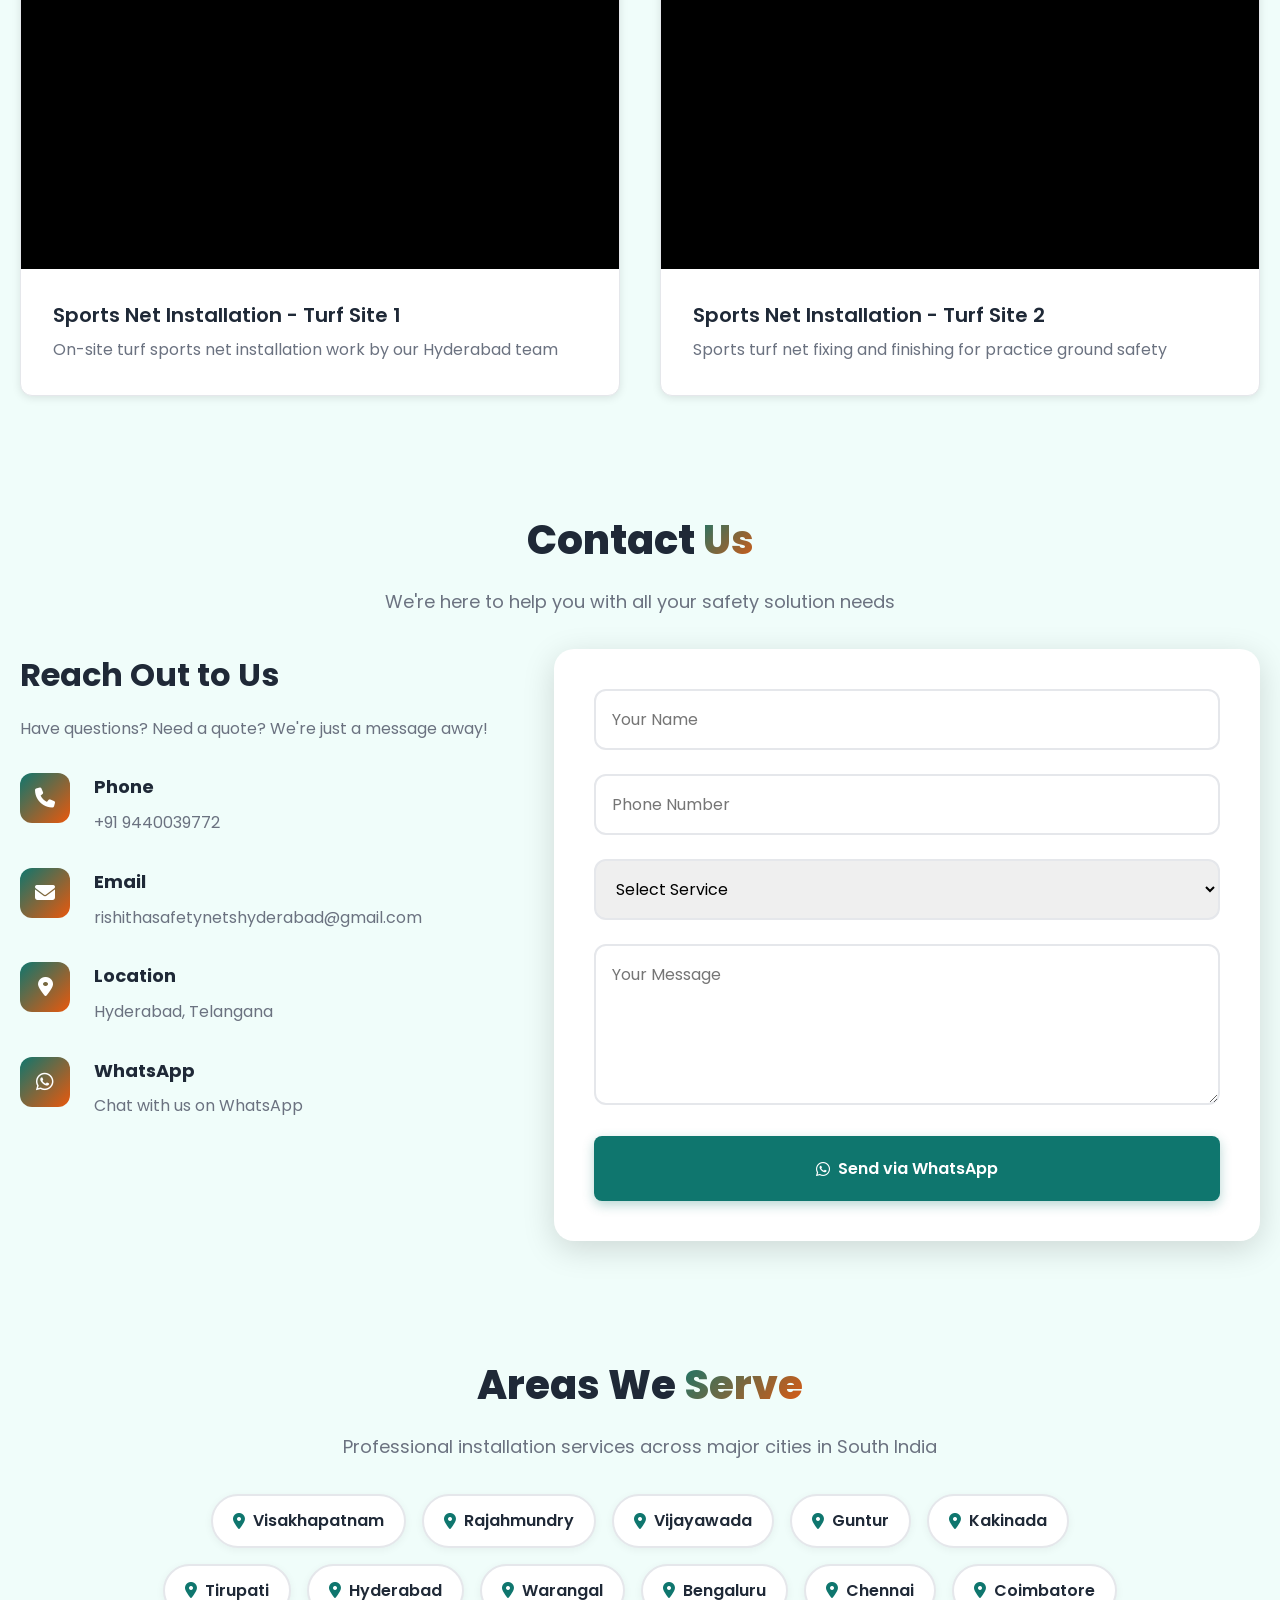
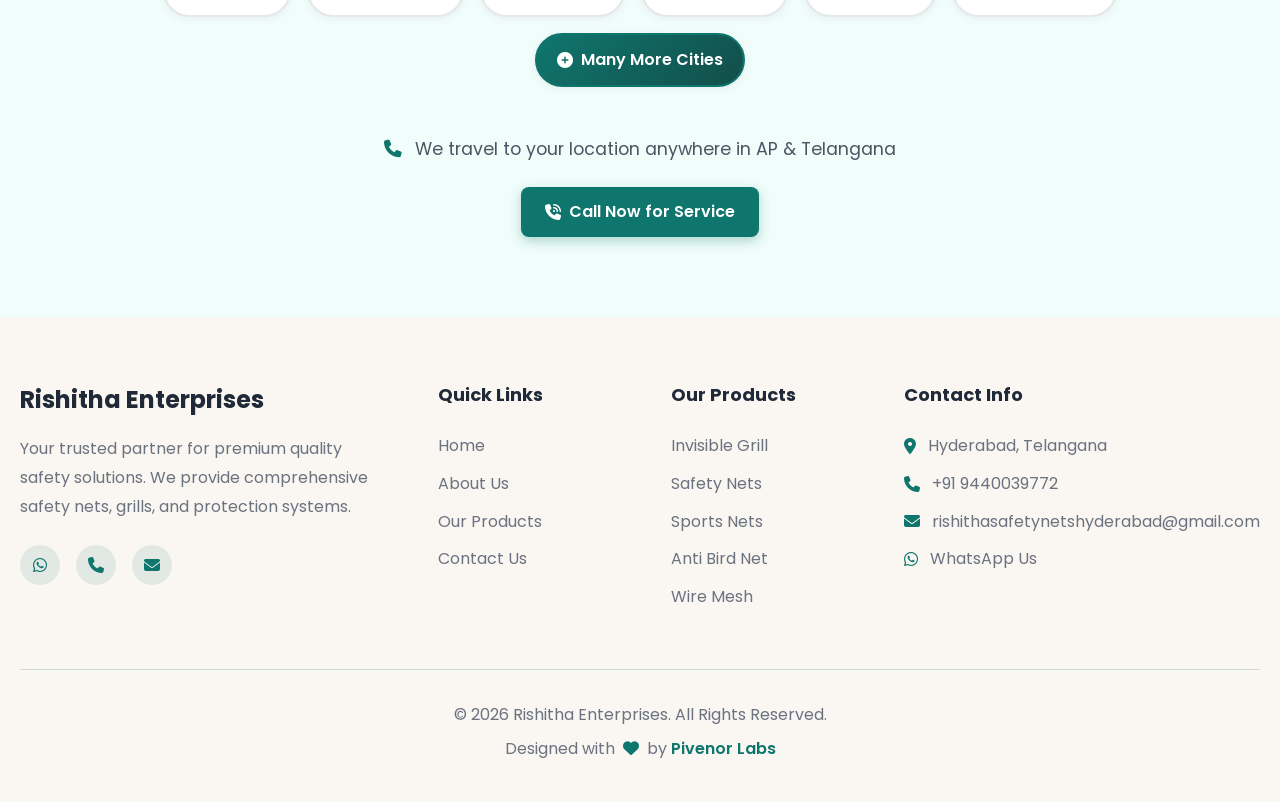
==== commit b11d1428: "chore: update website pages and assets" ====
--- a/index.html
+++ b/index.html
@@ -15,24 +15,24 @@
     <meta name="viewport" content="width=device-width, initial-scale=1.0">
     <meta http-equiv="X-UA-Compatible" content="IE=edge">
     <!-- SEO Meta Tags -->
-    <title>Safety Net Installation in Hyderabad | Rishitha Safety Nets</title>
-    <meta name="description" content="Rishitha Safety Nets offers professional safety net, anti-bird net, invisible grill, sports net, wire mesh and artificial grass installation services in Hyderabad.">
+    <title>Safety Net Installation in Hyderabad | Rishitha Enterprises</title>
+    <meta name="description" content="Rishitha Enterprises offers professional safety net, anti-bird net, invisible grill, sports net, wire mesh and artificial grass installation services in Hyderabad.">
     <meta name="keywords" content="safety net installation hyderabad, anti bird net hyderabad, invisible grill installation hyderabad, sports net installation, wire mesh installation, artificial grass installation, rishitha safety nets">
-    <meta name="author" content="Rishitha Safety Nets">
+    <meta name="author" content="Rishitha Enterprises">
     <meta name="robots" content="index, follow">
     <link rel="canonical" href="https://rishithaenterprises.com/">
 
     <meta property="og:type" content="website">
-    <meta property="og:site_name" content="Rishitha Safety Nets">
-    <meta property="og:title" content="Safety Net Installation in Hyderabad | Rishitha Safety Nets">
-    <meta property="og:description" content="Rishitha Safety Nets offers professional safety net, anti-bird net, invisible grill, sports net, wire mesh and artificial grass installation services in Hyderabad.">
+    <meta property="og:site_name" content="Rishitha Enterprises">
+    <meta property="og:title" content="Safety Net Installation in Hyderabad | Rishitha Enterprises">
+    <meta property="og:description" content="Rishitha Enterprises offers professional safety net, anti-bird net, invisible grill, sports net, wire mesh and artificial grass installation services in Hyderabad.">
     <meta property="og:url" content="https://rishithaenterprises.com/">
     <meta property="og:image" content="https://rishithaenterprises.com/logo/rishitha-logo.png">
     <meta property="og:locale" content="en_IN">
 
     <meta name="twitter:card" content="summary_large_image">
-    <meta name="twitter:title" content="Safety Net Installation in Hyderabad | Rishitha Safety Nets">
-    <meta name="twitter:description" content="Rishitha Safety Nets offers professional safety net, anti-bird net, invisible grill, sports net, wire mesh and artificial grass installation services in Hyderabad.">
+    <meta name="twitter:title" content="Safety Net Installation in Hyderabad | Rishitha Enterprises">
+    <meta name="twitter:description" content="Rishitha Enterprises offers professional safety net, anti-bird net, invisible grill, sports net, wire mesh and artificial grass installation services in Hyderabad.">
     <meta name="twitter:image" content="https://rishithaenterprises.com/logo/rishitha-logo.png">
     <script type="application/ld+json">
     {
@@ -41,7 +41,7 @@
         {
           "@type": "LocalBusiness",
           "@id": "https://rishithaenterprises.com/#business",
-          "name": "Rishitha Safety Nets",
+          "name": "Rishitha Enterprises",
           "url": "https://rishithaenterprises.com/",
           "logo": "https://rishithaenterprises.com/logo/rishitha-logo.png",
           "image": "https://rishithaenterprises.com/logo/rishitha-logo.png",
@@ -63,7 +63,7 @@
           "@type": "WebSite",
           "@id": "https://rishithaenterprises.com/#website",
           "url": "https://rishithaenterprises.com/",
-          "name": "Rishitha Safety Nets",
+          "name": "Rishitha Enterprises",
           "potentialAction": {
             "@type": "SearchAction",
             "target": "https://rishithaenterprises.com/search.html?q={search_term_string}",
@@ -93,9 +93,9 @@
     <div class="container">
         <nav class="navbar">
             <div class="logo">
-                <img src="logo/rishitha-logo.png" alt="Rishitha Safety Nets Logo" class="logo-img">
+                <img src="logo/rishitha-logo.png" alt="Rishitha Enterprises Logo" class="logo-img">
                 <div class="logo-text">
-                    <h1>Rishitha Safety Nets</h1>
+                    <h1>Rishitha Enterprises</h1>
                     <p class="location">
                         <i class="fas fa-phone"></i> +91 9440039772
                     </p>
@@ -136,6 +136,10 @@
                 </div>
             </div>
         </nav>
+        <div class="header-tag">
+            <i class="fas fa-calendar-check"></i>
+            <span>Free Site Visit</span>
+        </div>
     </div>
 </header>
 
@@ -144,7 +148,7 @@
     <div class="carousel-container">
         <!-- Slide 1: Invisible Grill -->
         <div class="carousel-slide active">
-            <img src="https://res.cloudinary.com/phani-builds-1/image/upload/f_auto,q_auto:good,w_1920/v1767082787/carousel-invisible-grill_hdobnf.png" alt="Invisible Grill" loading="lazy">
+            <img src="https://res.cloudinary.com/phani-builds-1/image/upload/v1777788874/re-invisible-grills_zxnmgv.webp" alt="Invisible Grill" loading="lazy">
             <div class="carousel-overlay">
                 <div class="carousel-content">
                     <h2>Invisible Grill Solutions</h2>
@@ -160,7 +164,7 @@
 
         <!-- Slide 2: Children Safety Net -->
         <div class="carousel-slide">
-            <img src="https://res.cloudinary.com/phani-builds-1/image/upload/f_auto,q_auto:good,w_1920/v1767082781/carousel-children-safety_jtgio8.png" alt="Safety Net" loading="lazy">
+            <img src="https://res.cloudinary.com/phani-builds-1/image/upload/v1777788867/re-children-nets_jpv4hm.webp" alt="Safety Net" loading="lazy">
             <div class="carousel-overlay">
                 <div class="carousel-content">
                     <h2>Children Safety First</h2>
@@ -174,7 +178,23 @@
             </div>
         </div>
 
-        <!-- Slide 3: Anti Bird Net -->
+        <!-- Slide 3: Sports Net -->
+        <div class="carousel-slide">
+            <img src="https://res.cloudinary.com/phani-builds-1/image/upload/v1777788872/re-sports-nets_ggibai.webp" alt="Sports Net" loading="lazy">
+            <div class="carousel-overlay">
+                <div class="carousel-content">
+                    <h2>Professional Sports Nets</h2>
+                    <p>Heavy-duty cricket practice nets and sports netting for clubs and training facilities.</p>
+                    <div>
+                        <a href="https://wa.me/919440039772?text=Hi,%20I'm%20interested%20in%20Sports%20Net" class="carousel-btn">
+                            <i class="fab fa-whatsapp"></i> Get Best Quote
+                        </a>
+                    </div>
+                </div>
+            </div>
+        </div>
+
+        <!-- Slide 4: Anti Bird Net -->
         <div class="carousel-slide">
             <img src="https://res.cloudinary.com/phani-builds-1/image/upload/f_auto,q_auto:good,w_1920/v1767082782/carousel-anti-bird_ycew6n.png" alt="Anti Bird Net" loading="lazy">
             <div class="carousel-overlay">
@@ -190,7 +210,7 @@
             </div>
         </div>
 
-        <!-- Slide 4: Industrial Wire Mesh -->
+        <!-- Slide 5: Industrial Wire Mesh -->
         <div class="carousel-slide">
             <img src="https://res.cloudinary.com/phani-builds-1/image/upload/f_auto,q_auto:good,w_1920/v1767082780/carousel-industrial-mesh_z9kfrw.png" alt="Wire Mesh" loading="lazy">
             <div class="carousel-overlay">
@@ -206,7 +226,7 @@
             </div>
         </div>
 
-        <!-- Slide 5: Coconut Tree Safety Net -->
+        <!-- Slide 6: Coconut Tree Safety Net -->
         <div class="carousel-slide">
             <img src="https://res.cloudinary.com/phani-builds-1/image/upload/f_auto,q_auto:good,w_1920/v1767082813/carousel-coconut-tree_sqnr4n.png" alt="Coconut Tree Safety Net" loading="lazy">
             <div class="carousel-overlay">
@@ -222,22 +242,6 @@
             </div>
         </div>
 
-        <!-- Slide 6: Sports Net -->
-        <div class="carousel-slide">
-            <img src="https://cdn.jsdelivr.net/gh/phani-builds/vijaya-srinivasa-enterprises-imgs@main/sports-nets.jpeg" alt="Sports Net" loading="lazy">
-            <div class="carousel-overlay">
-                <div class="carousel-content">
-                    <h2>Professional Sports Nets</h2>
-                    <p>Heavy-duty cricket practice nets and sports netting for clubs and training facilities.</p>
-                    <div>
-                        <a href="https://wa.me/919440039772?text=Hi,%20I'm%20interested%20in%20Sports%20Net" class="carousel-btn">
-                            <i class="fab fa-whatsapp"></i> Get Best Quote
-                        </a>
-                    </div>
-                </div>
-            </div>
-        </div>
-
         <!-- Navigation Arrows -->
         <div class="carousel-arrow prev" onclick="changeSlide(-1)">
             <i class="fas fa-chevron-left"></i>
@@ -609,7 +613,7 @@
                 <div class="video-wrapper">
                     <iframe
                             src="https://www.youtube.com/embed/T4r4ZS4lkdg"
-                            title="Rishitha Safety Nets - Sports Net Turf Installation Video 1"
+                            title="Rishitha Enterprises - Sports Net Turf Installation Video 1"
                             allow="accelerometer; autoplay; clipboard-write; encrypted-media; gyroscope; picture-in-picture; web-share"
                             allowfullscreen>
                     </iframe>
@@ -624,7 +628,7 @@
                 <div class="video-wrapper">
                     <iframe
                             src="https://www.youtube.com/embed/GSkg-iwa-Os"
-                            title="Rishitha Safety Nets - Sports Net Turf Installation Video 2"
+                            title="Rishitha Enterprises - Sports Net Turf Installation Video 2"
                             allow="accelerometer; autoplay; clipboard-write; encrypted-media; gyroscope; picture-in-picture; web-share"
                             allowfullscreen>
                     </iframe>
@@ -804,7 +808,7 @@
     <div class="container">
         <div class="footer-content">
             <div class="footer-col">
-                <h3>Rishitha Safety Nets</h3>
+                <h3>Rishitha Enterprises</h3>
                 <p>Your trusted partner for premium quality safety solutions. We provide comprehensive safety nets, grills, and protection systems.</p>
                 <div class="social-links">
                     <a href="https://wa.me/919440039772" target="_blank" aria-label="WhatsApp"><i class="fab fa-whatsapp"></i></a>
@@ -842,7 +846,7 @@
             </div>
         </div>
         <div class="footer-bottom">
-            <p>&copy; <span id="copyright-year"></span> Rishitha Safety Nets. All Rights Reserved.</p>
+            <p>&copy; <span id="copyright-year"></span> Rishitha Enterprises. All Rights Reserved.</p>
             <p>Designed with <i class="fas fa-heart footer-heart"></i> by <a href="https://pivenorlabs-tree.vercel.app/" target="_blank">Pivenor Labs</a></p>
         </div>
     </div>
--- a/css/style.css
+++ b/css/style.css
@@ -82,6 +82,50 @@
     transition: var(--transition);
 }
 
+.header .container {
+    position: relative;
+}
+
+/* Header Tag */
+.header-tag {
+    position: absolute;
+    top: 100%;
+    right: 20px;
+    background: var(--accent-color);
+    color: var(--white);
+    padding: 6px 14px;
+    border-radius: 0 0 10px 10px;
+    font-size: 0.75rem;
+    font-weight: 700;
+    text-transform: uppercase;
+    letter-spacing: 0.05em;
+    display: inline-flex;
+    align-items: center;
+    gap: 6px;
+    box-shadow: 0 4px 12px rgba(234, 88, 12, 0.2);
+    z-index: 1001;
+    width: auto;
+    white-space: nowrap;
+    transition: var(--transition);
+}
+
+.header-tag i {
+    font-size: 0.9rem;
+}
+
+.header-tag:hover {
+    padding-top: 10px;
+    background: var(--primary-dark);
+}
+
+@media (max-width: 768px) {
+    .header-tag {
+        right: 10px;
+        padding: 5px 12px;
+        font-size: 0.7rem;
+    }
+}
+
 .header.scrolled {
     box-shadow: var(--shadow-md);
 }
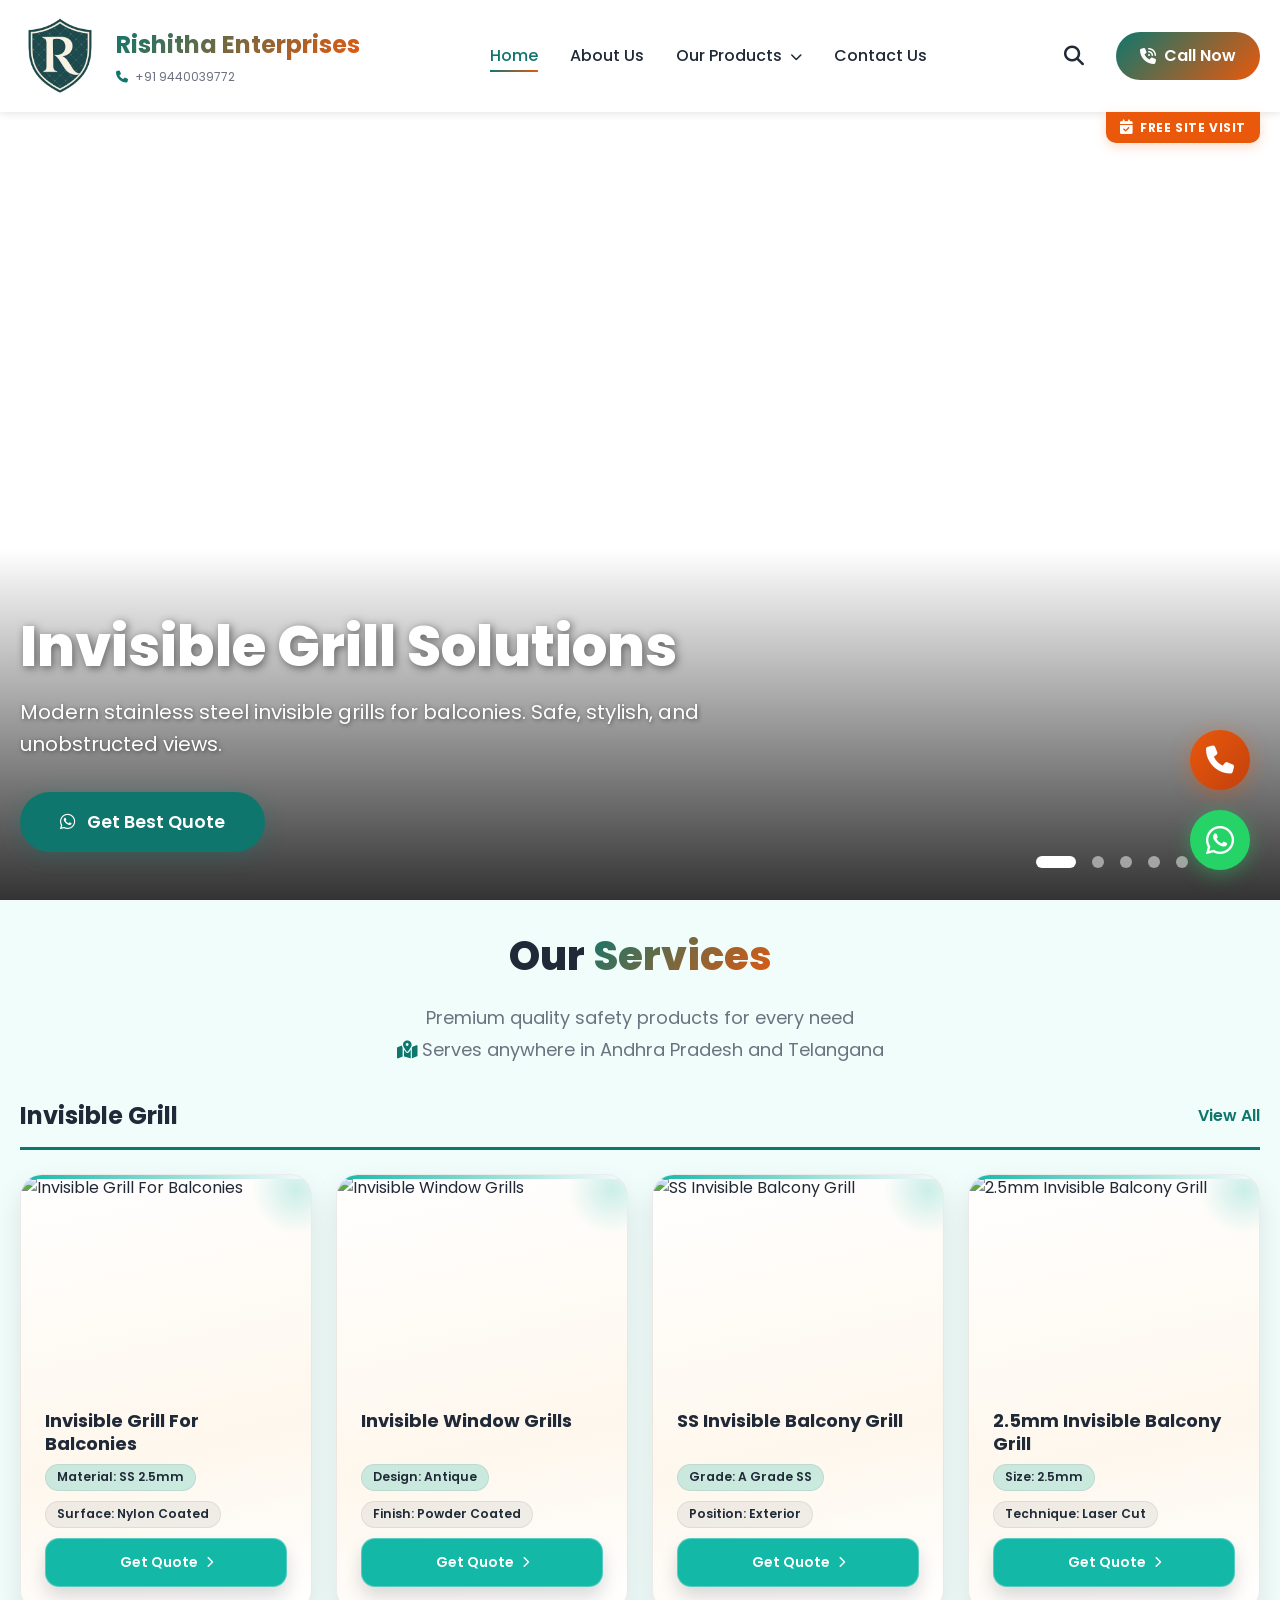
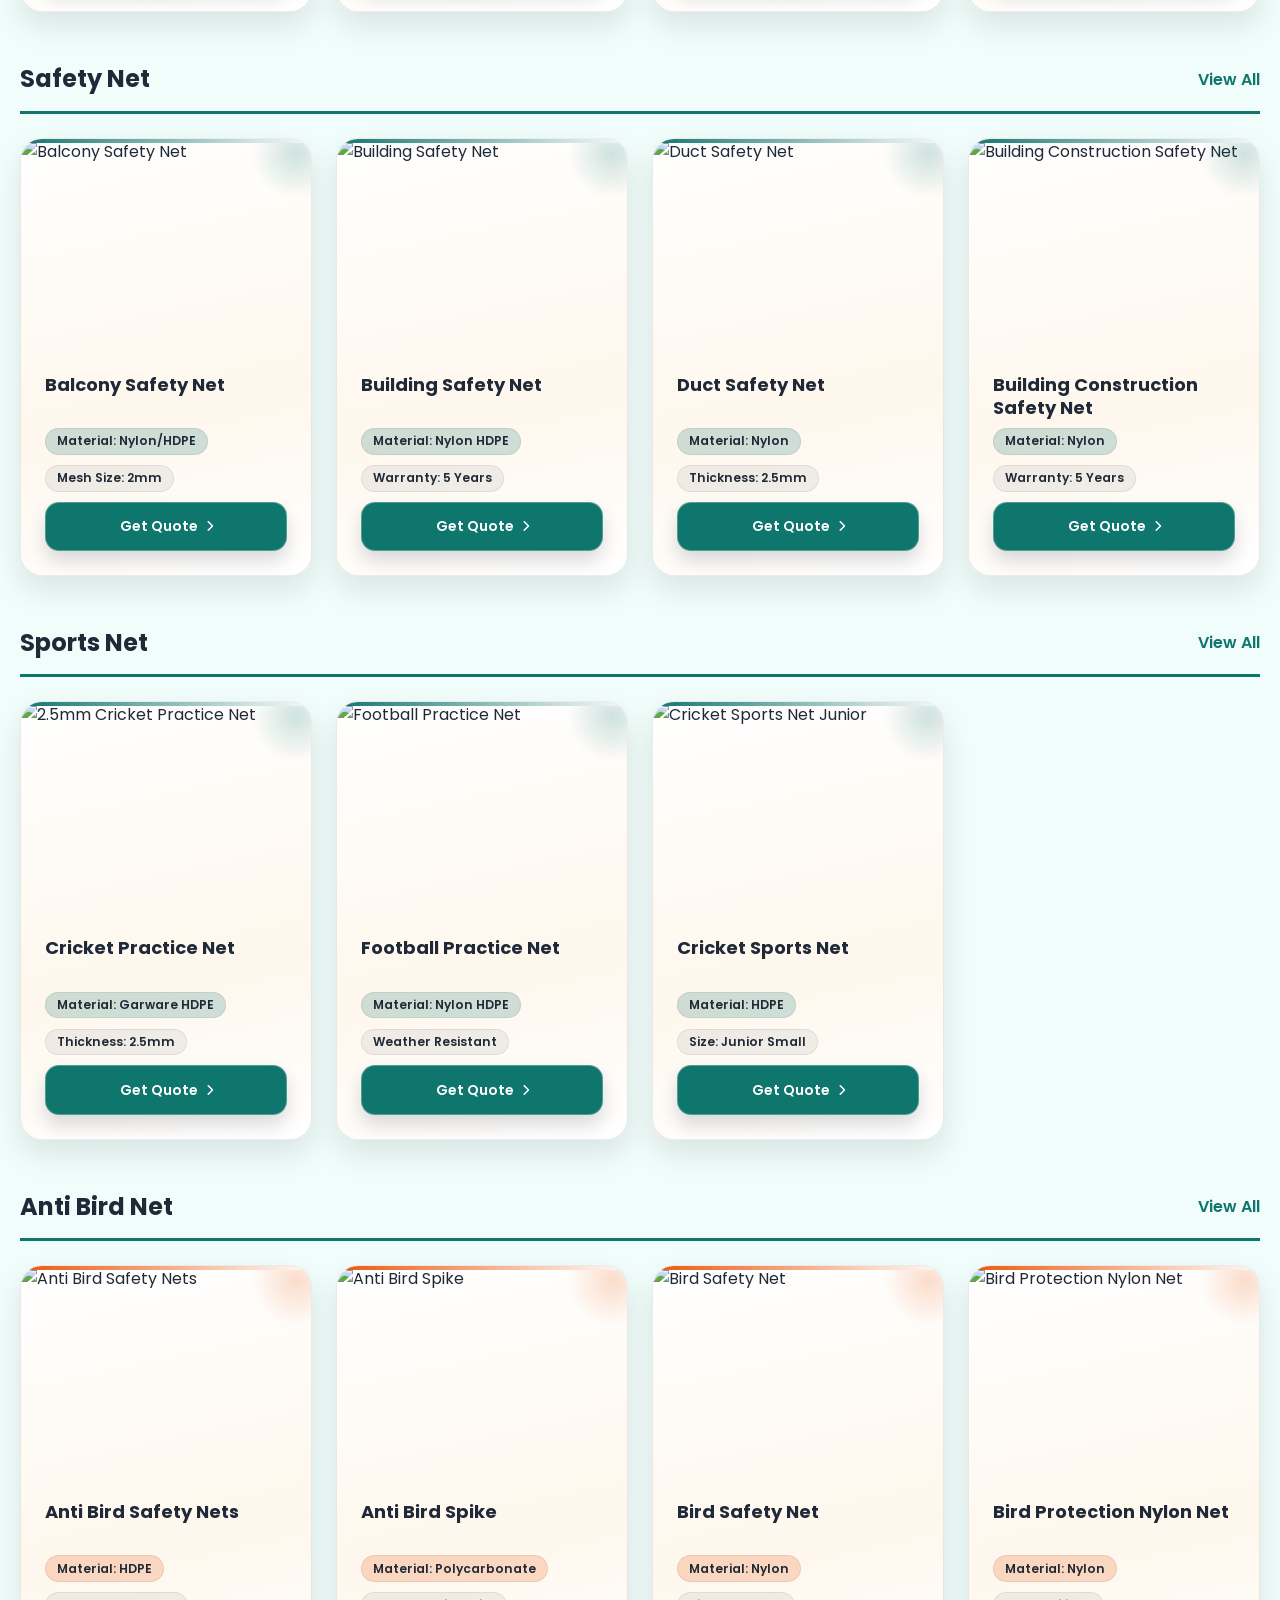
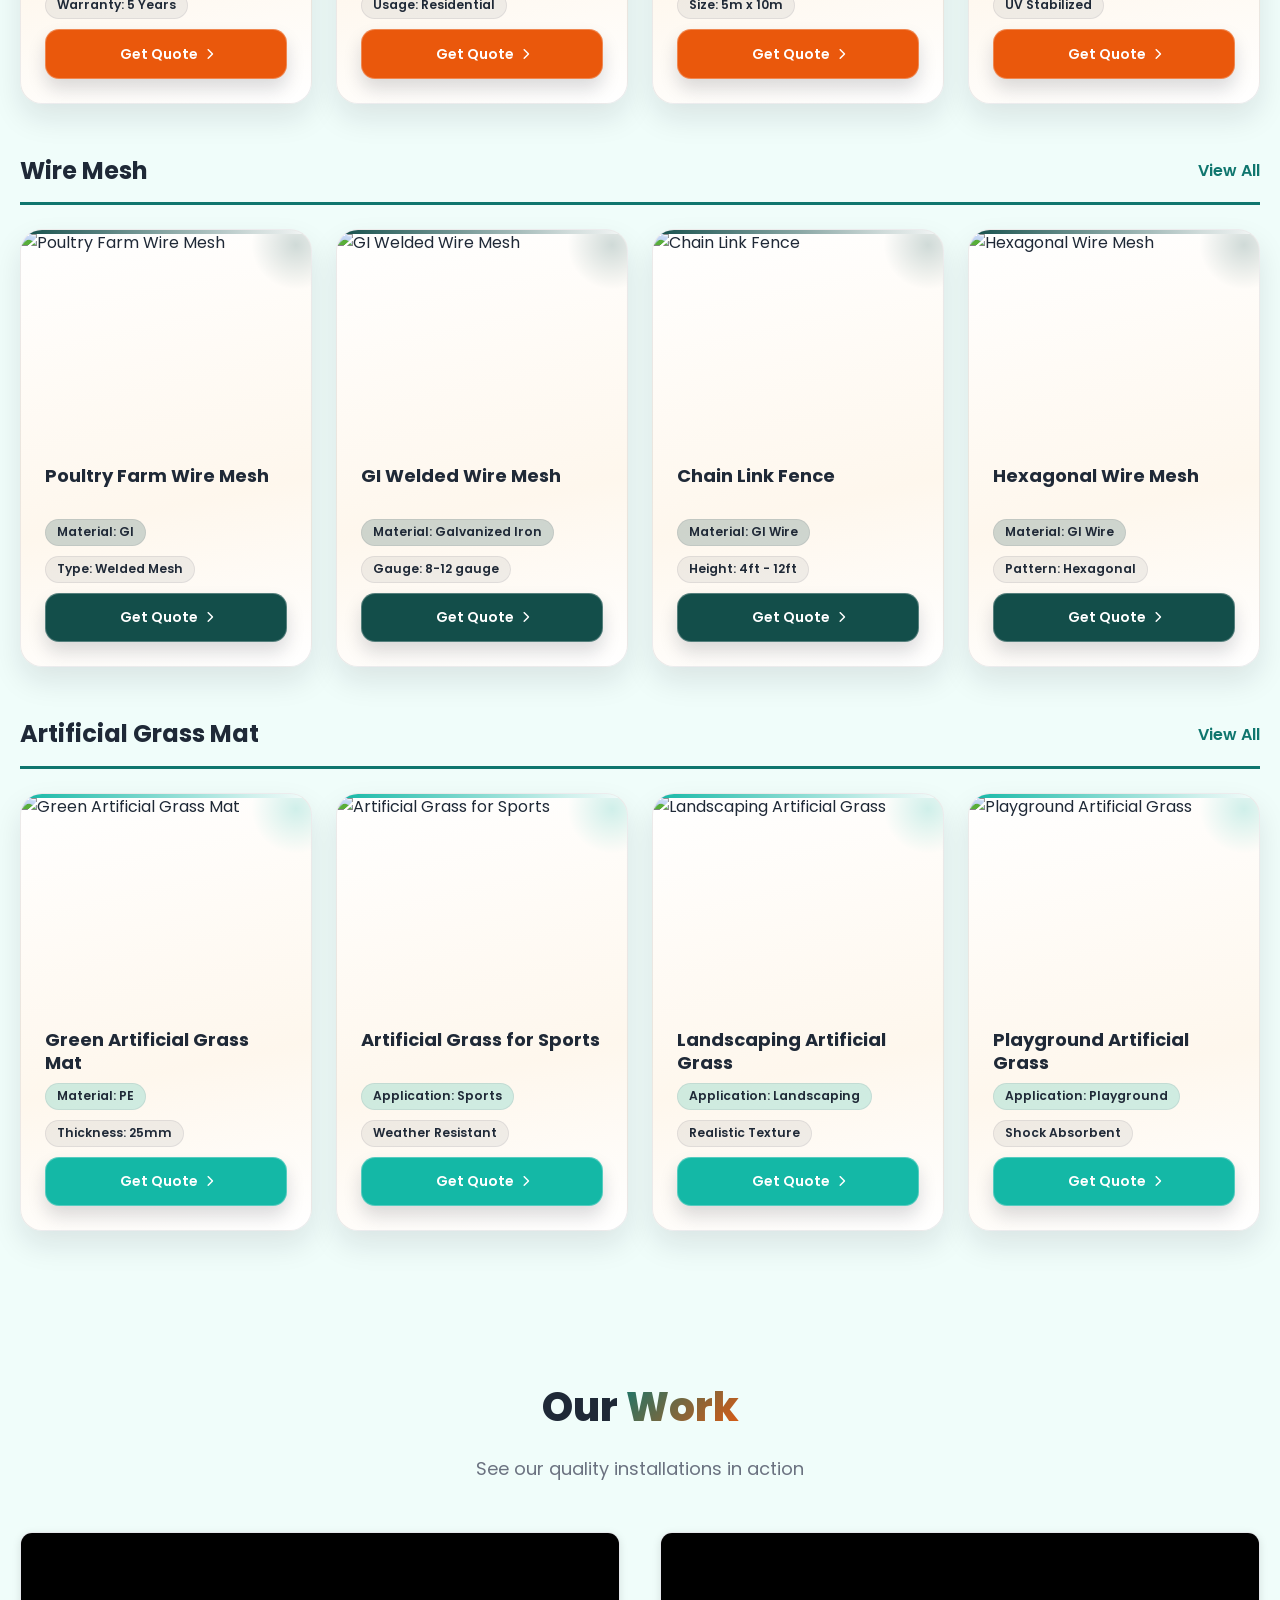
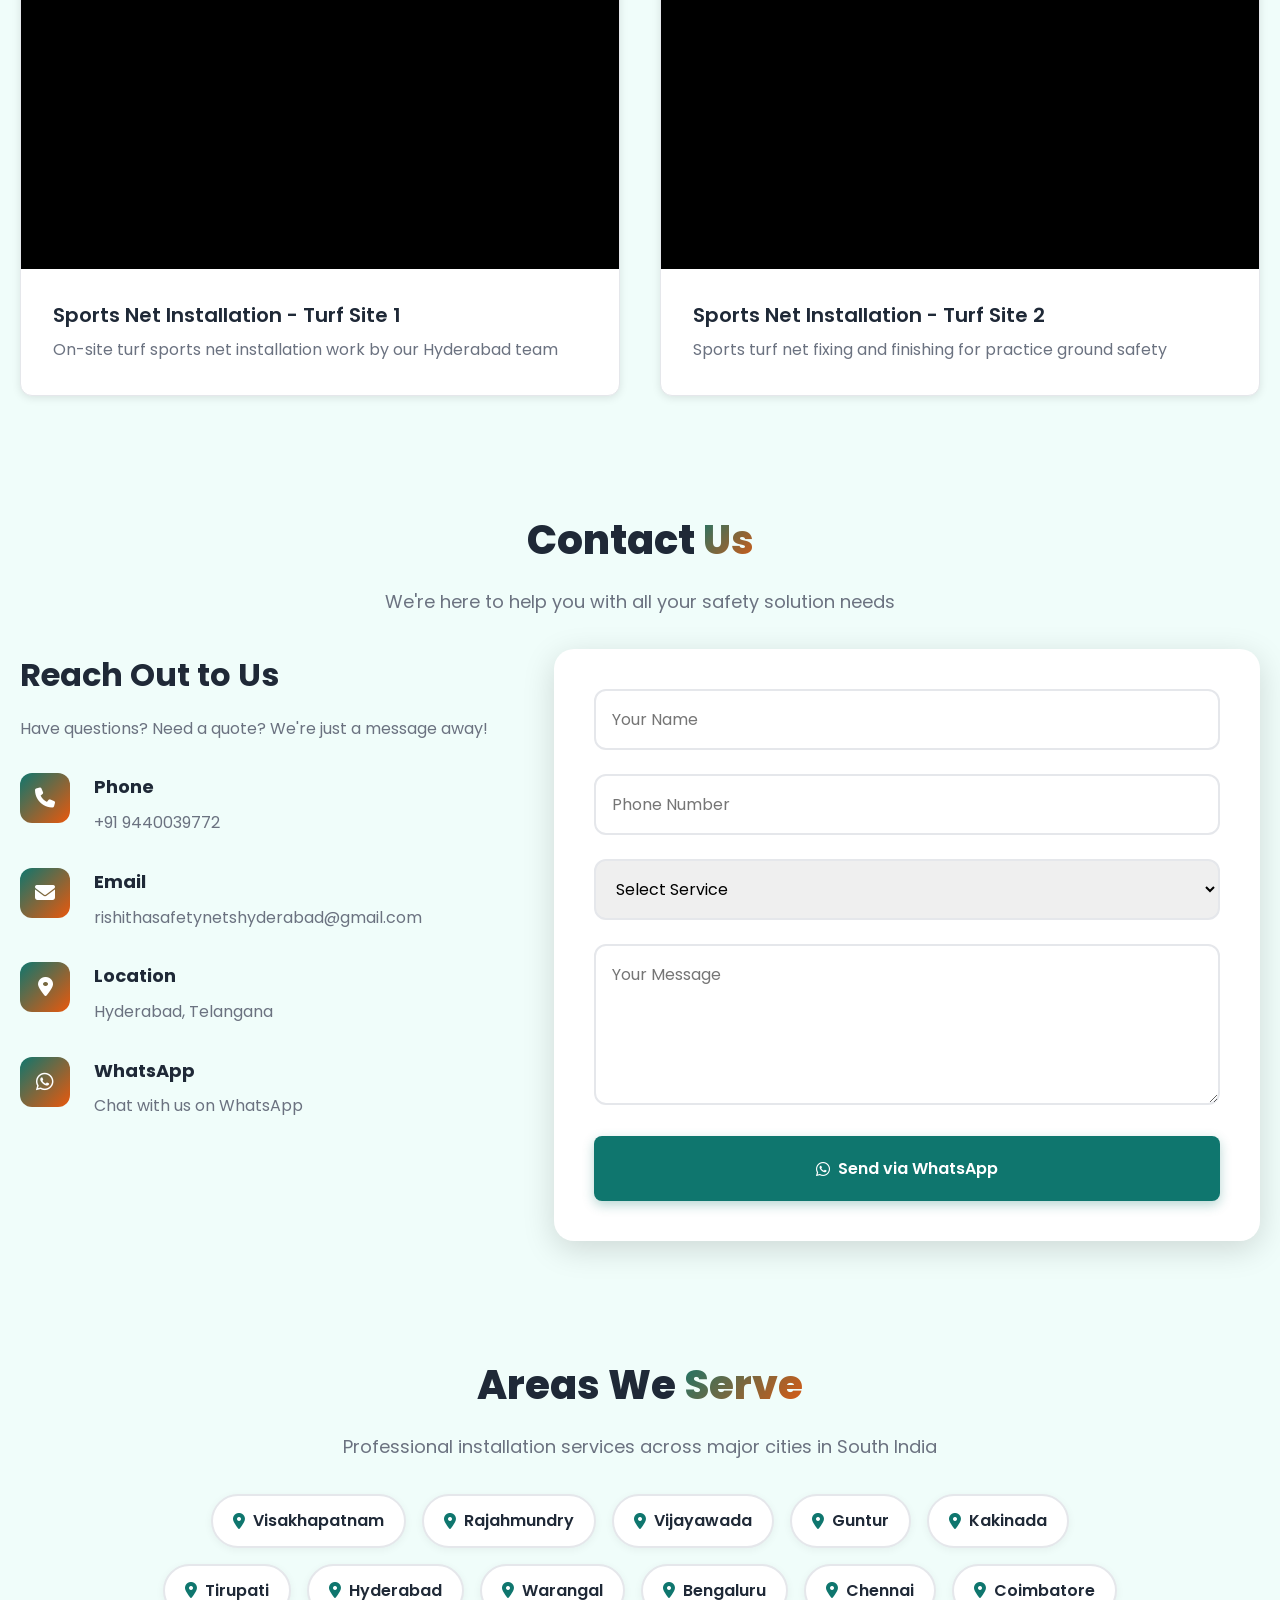
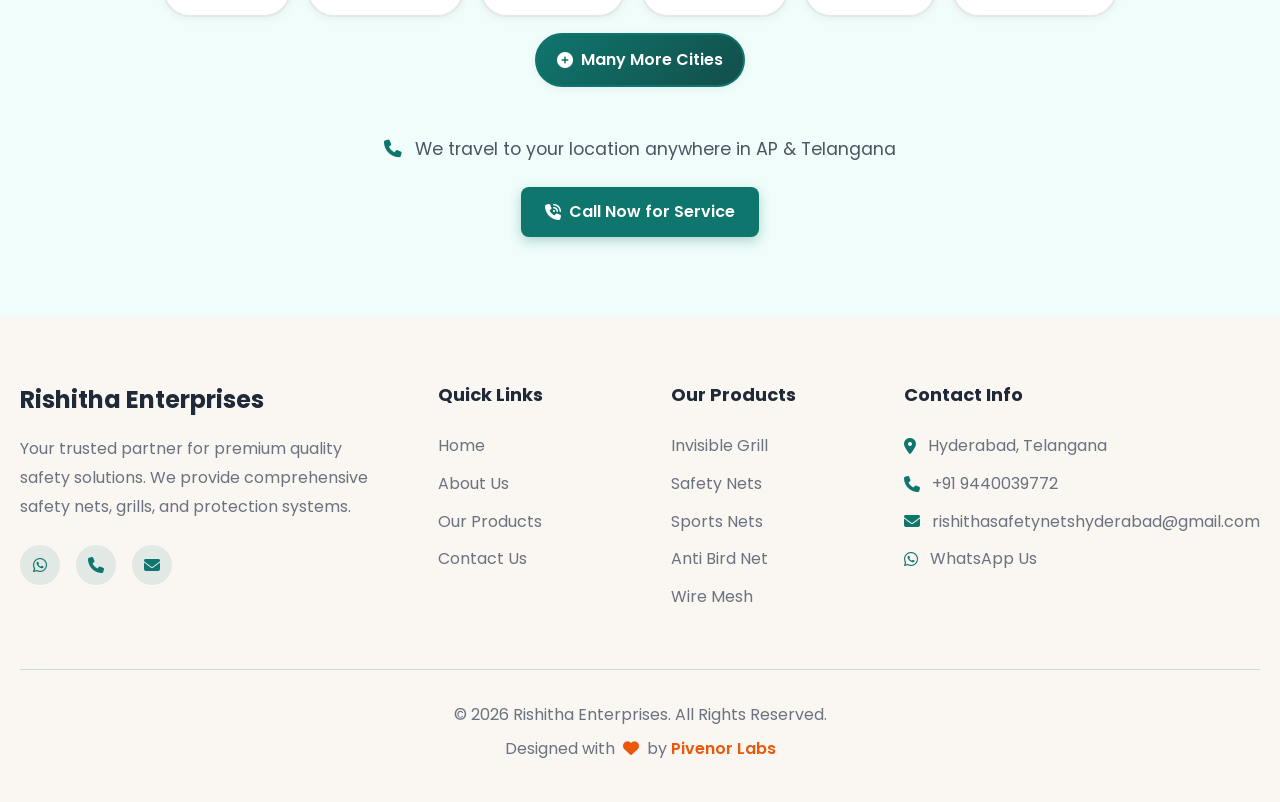
==== commit 1c82283e: "Add Google Ads tag and call conversion tracking on all pages" ====
--- a/index.html
+++ b/index.html
@@ -2,13 +2,13 @@
 <html lang="en-IN">
 <head>
     <!-- Google tag (gtag.js) -->
-    <script async src="https://www.googletagmanager.com/gtag/js?id=AW-17962054857"></script>
+    <script async src="https://www.googletagmanager.com/gtag/js?id=AW-18137158948"></script>
     <script>
         window.dataLayer = window.dataLayer || [];
         function gtag(){dataLayer.push(arguments);}
         gtag('js', new Date());
 
-        gtag('config', 'AW-17962054857');
+        gtag('config', 'AW-18137158948');
     </script>
 
     <meta charset="UTF-8">
@@ -875,9 +875,7 @@
             }
         };
         gtag('event', 'conversion', {
-            'send_to': 'AW-17962054857/qmvQCN30qYQcEMnp_PRC',
-            'value': 1.0,
-            'currency': 'INR',
+            'send_to': 'AW-18137158948/IqBmCO2ZiqgcEKSqvMhD',
             'event_callback': callback
         });
         return false;
--- a/css/style.css
+++ b/css/style.css
@@ -6,6 +6,9 @@
     --primary-dark: #134E4A;
     --primary-light: #14B8A6;
     --secondary-color: #FEF7ED;
+    --footer-bg: #FAF6F1;
+    --primary-soft-10: rgba(15, 118, 110, 0.1);
+    --primary-soft-20: rgba(15, 118, 110, 0.2);
     --accent-color: #EA580C;
     --text-dark: #1f2937;
     --text-light: #6b7280;
@@ -1118,7 +1121,7 @@
    Footer
    =================================== */
 .footer {
-    background: #FAF6F1;
+    background: var(--footer-bg);
     color: var(--text-dark);
     padding: 4rem 0 2rem;
 }
@@ -1168,7 +1171,7 @@
 .social-links a {
     width: 40px;
     height: 40px;
-    background: rgba(15, 118, 110, 0.1);
+    background: var(--primary-soft-10);
     border-radius: 50%;
     display: flex;
     align-items: center;
@@ -1197,7 +1200,7 @@
 .footer-bottom {
     text-align: center;
     padding-top: 2rem;
-    border-top: 1px solid rgba(15, 118, 110, 0.2);
+    border-top: 1px solid var(--primary-soft-20);
     color: var(--text-light);
 }
 
@@ -1206,7 +1209,7 @@
 }
 
 .footer-bottom a {
-    color: var(--primary-color);
+    color: var(--accent-color);
     font-weight: 600;
     transition: var(--transition);
 }
@@ -1216,7 +1219,7 @@
 }
 
 .footer-heart {
-    color: var(--primary-color);
+    color: var(--accent-color);
     margin: 0 0.25rem;
 }
 
